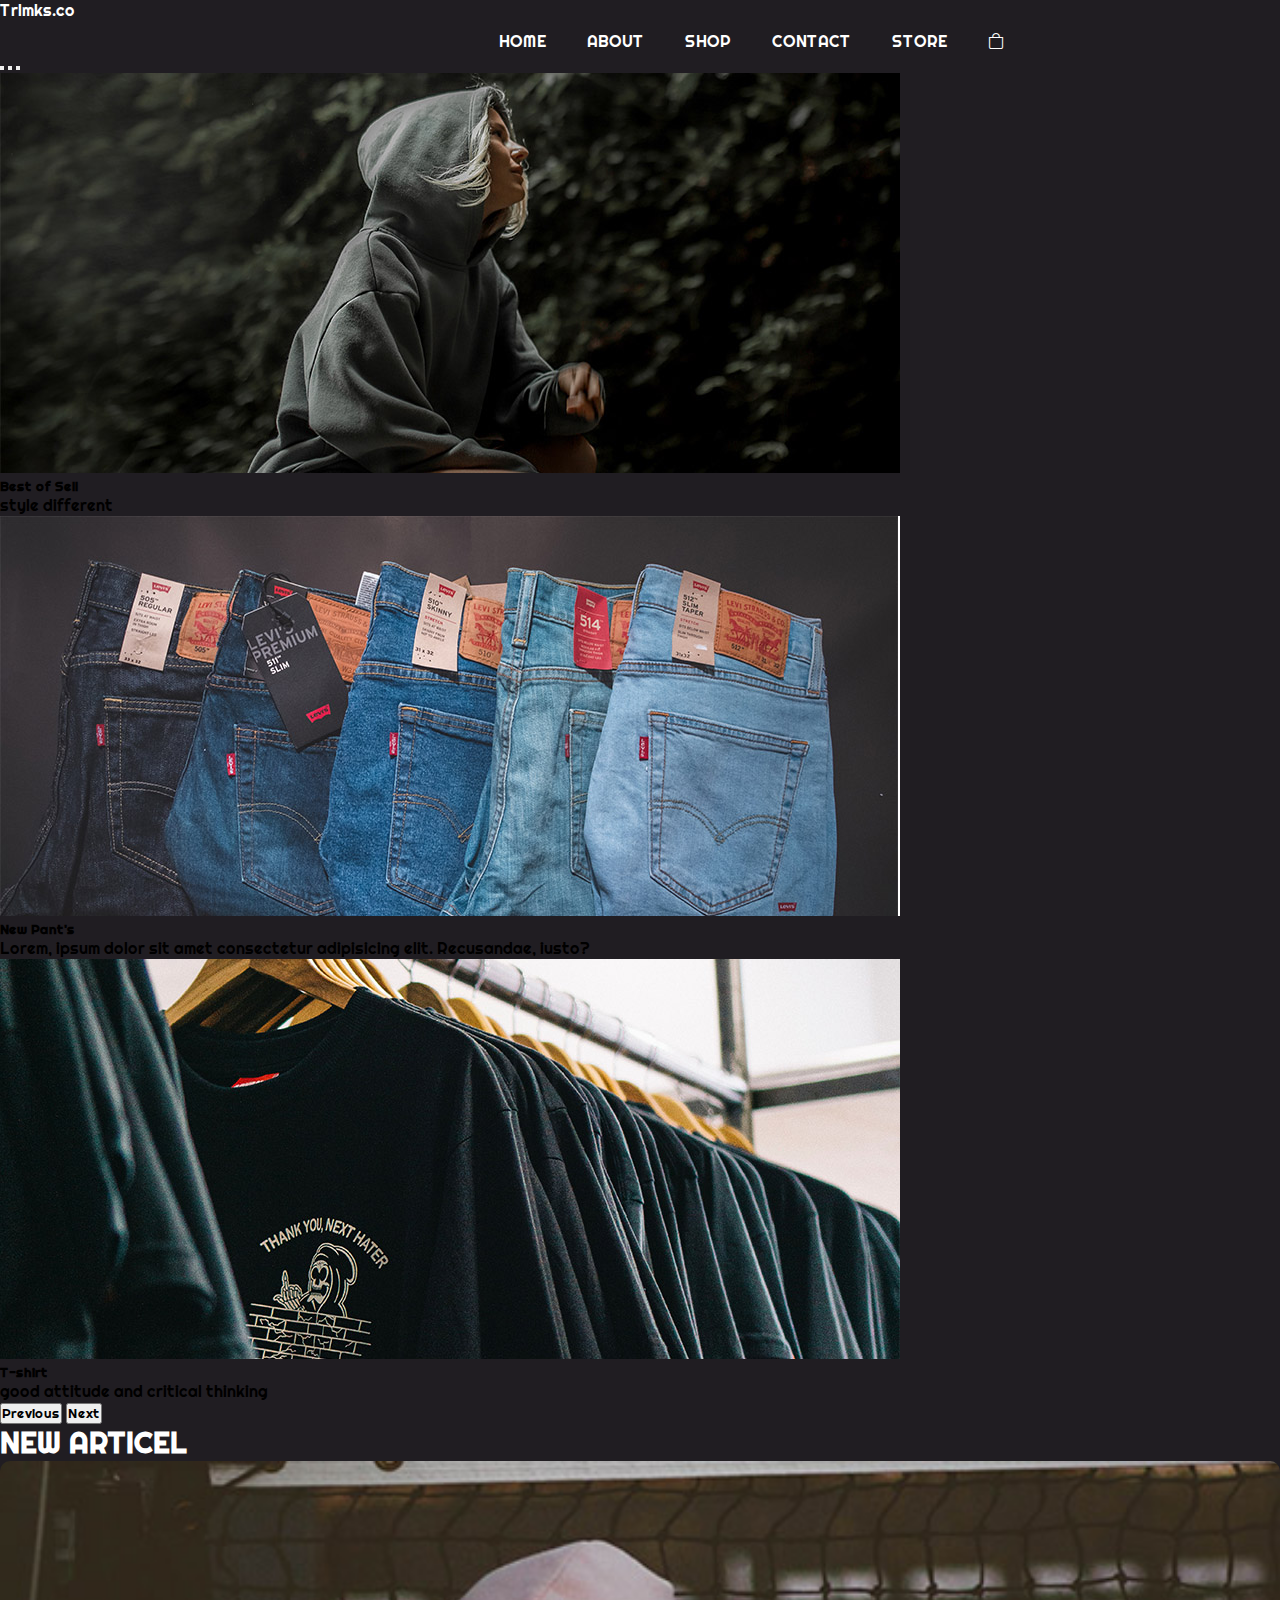
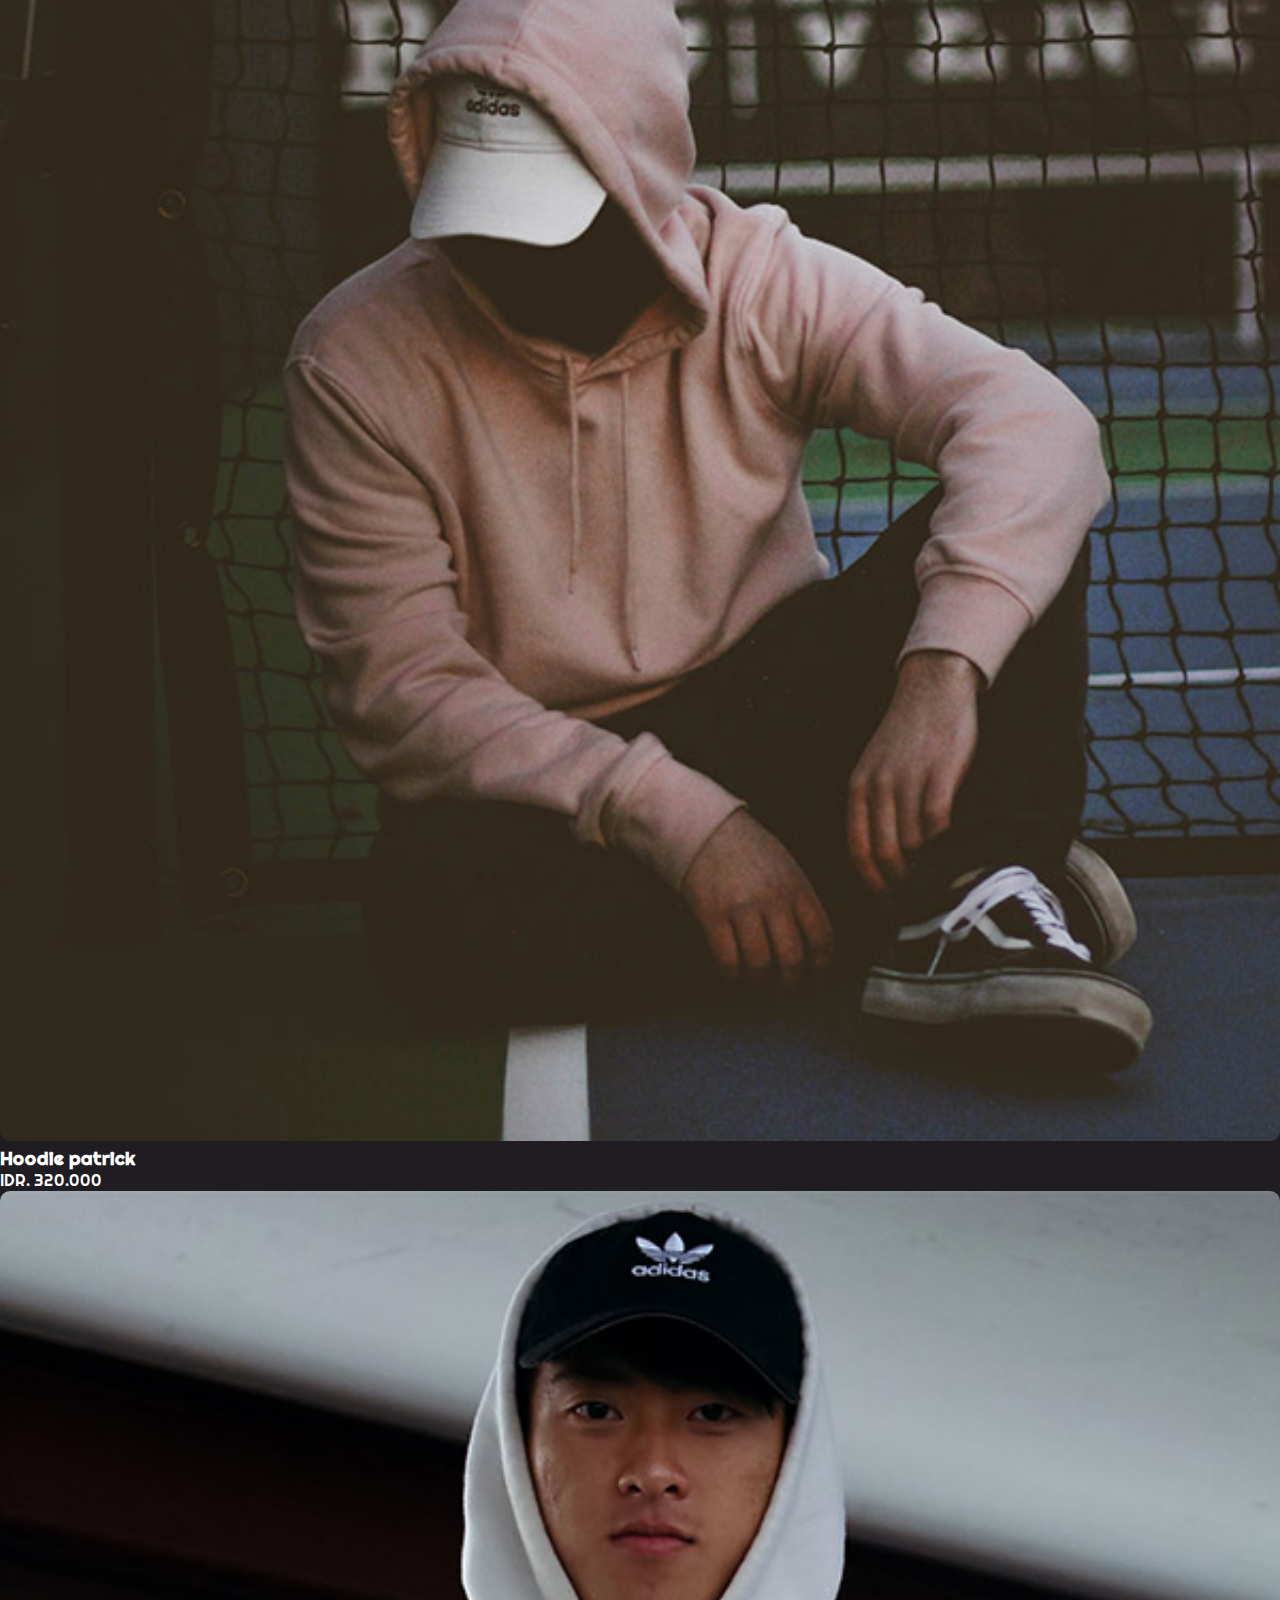
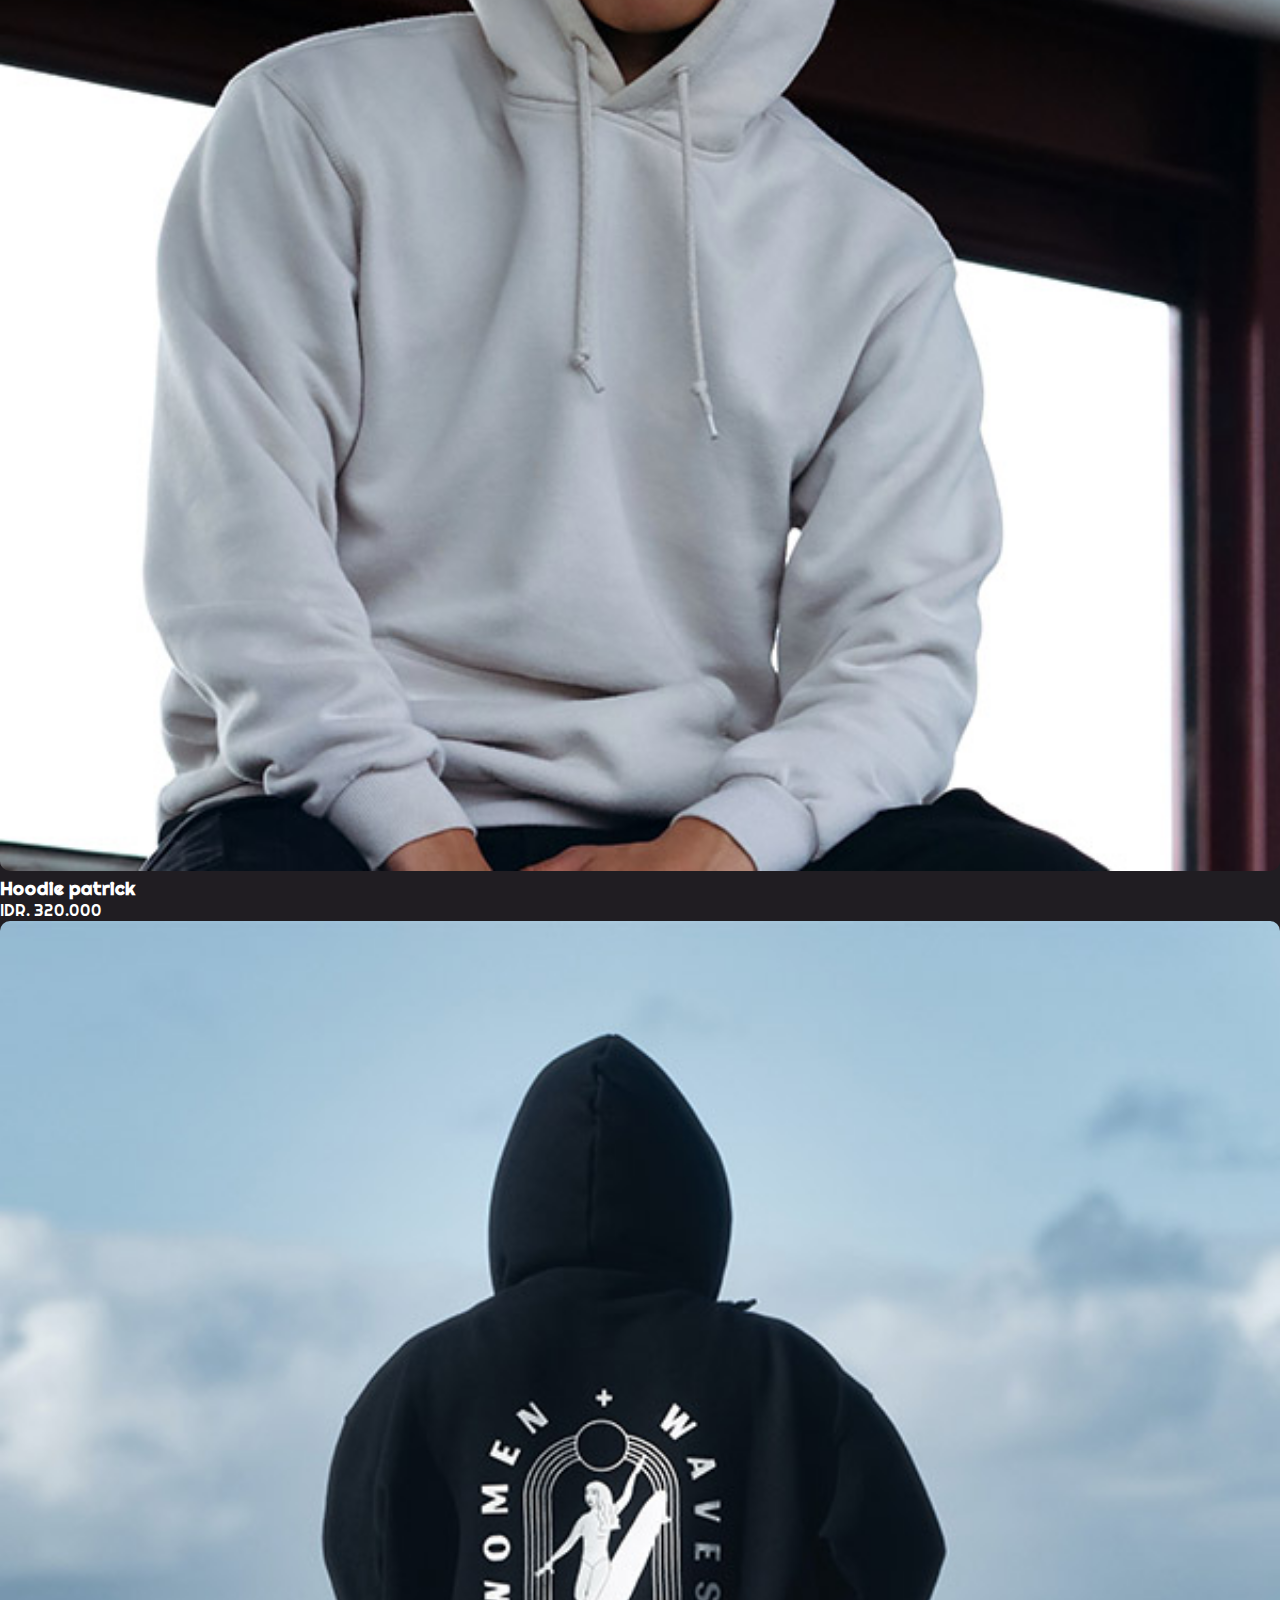
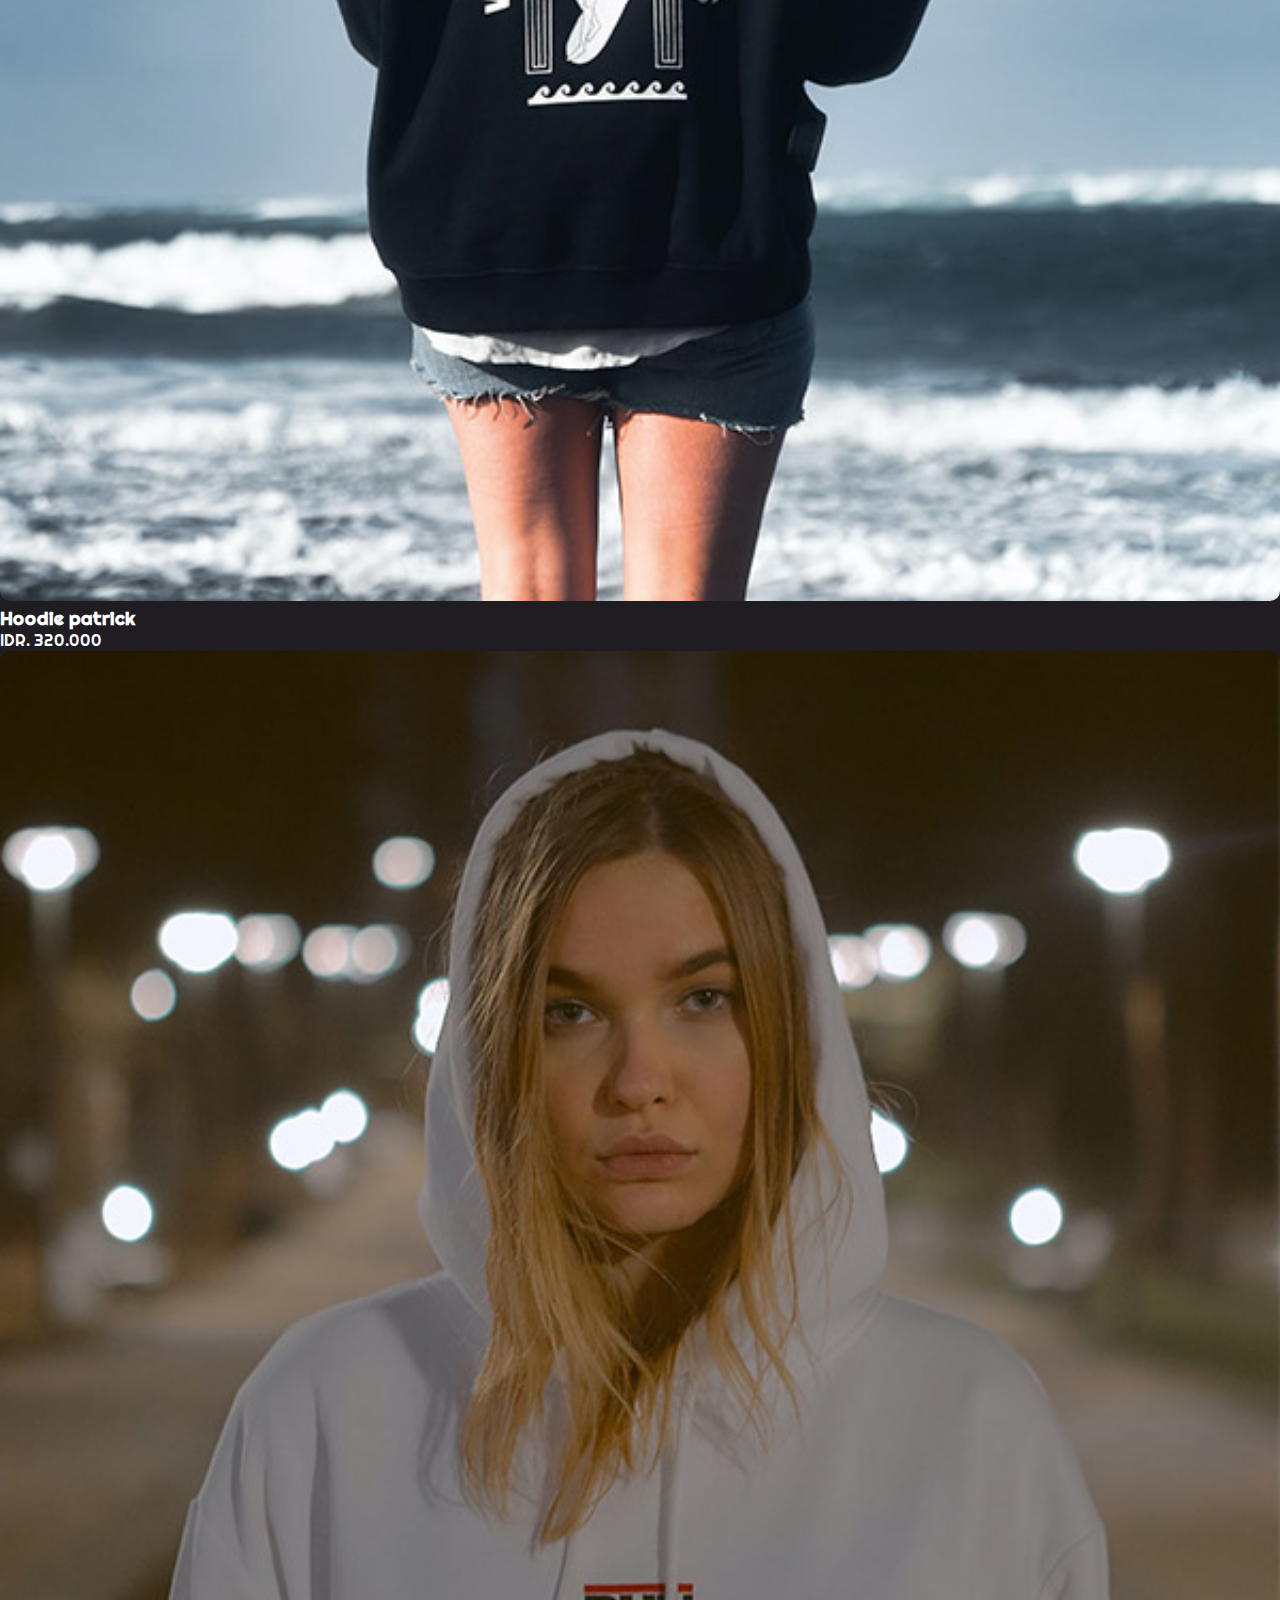
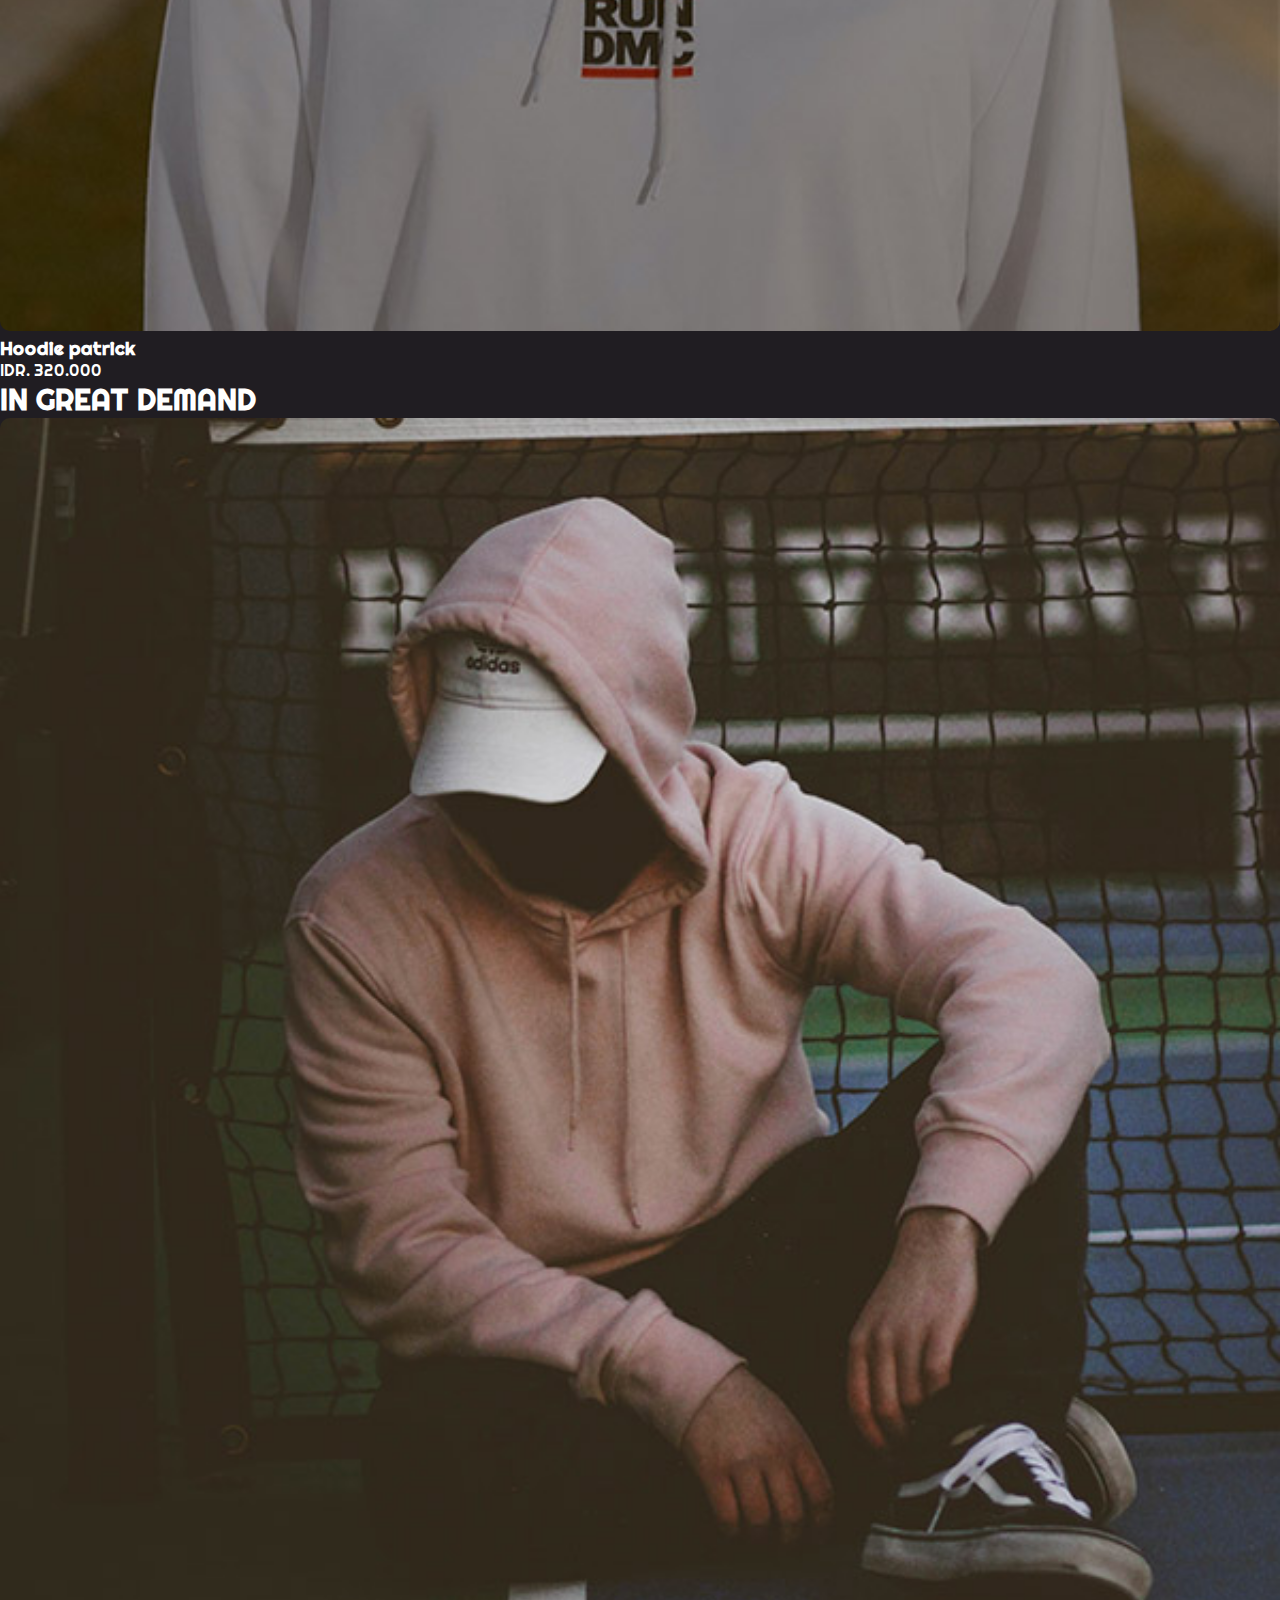
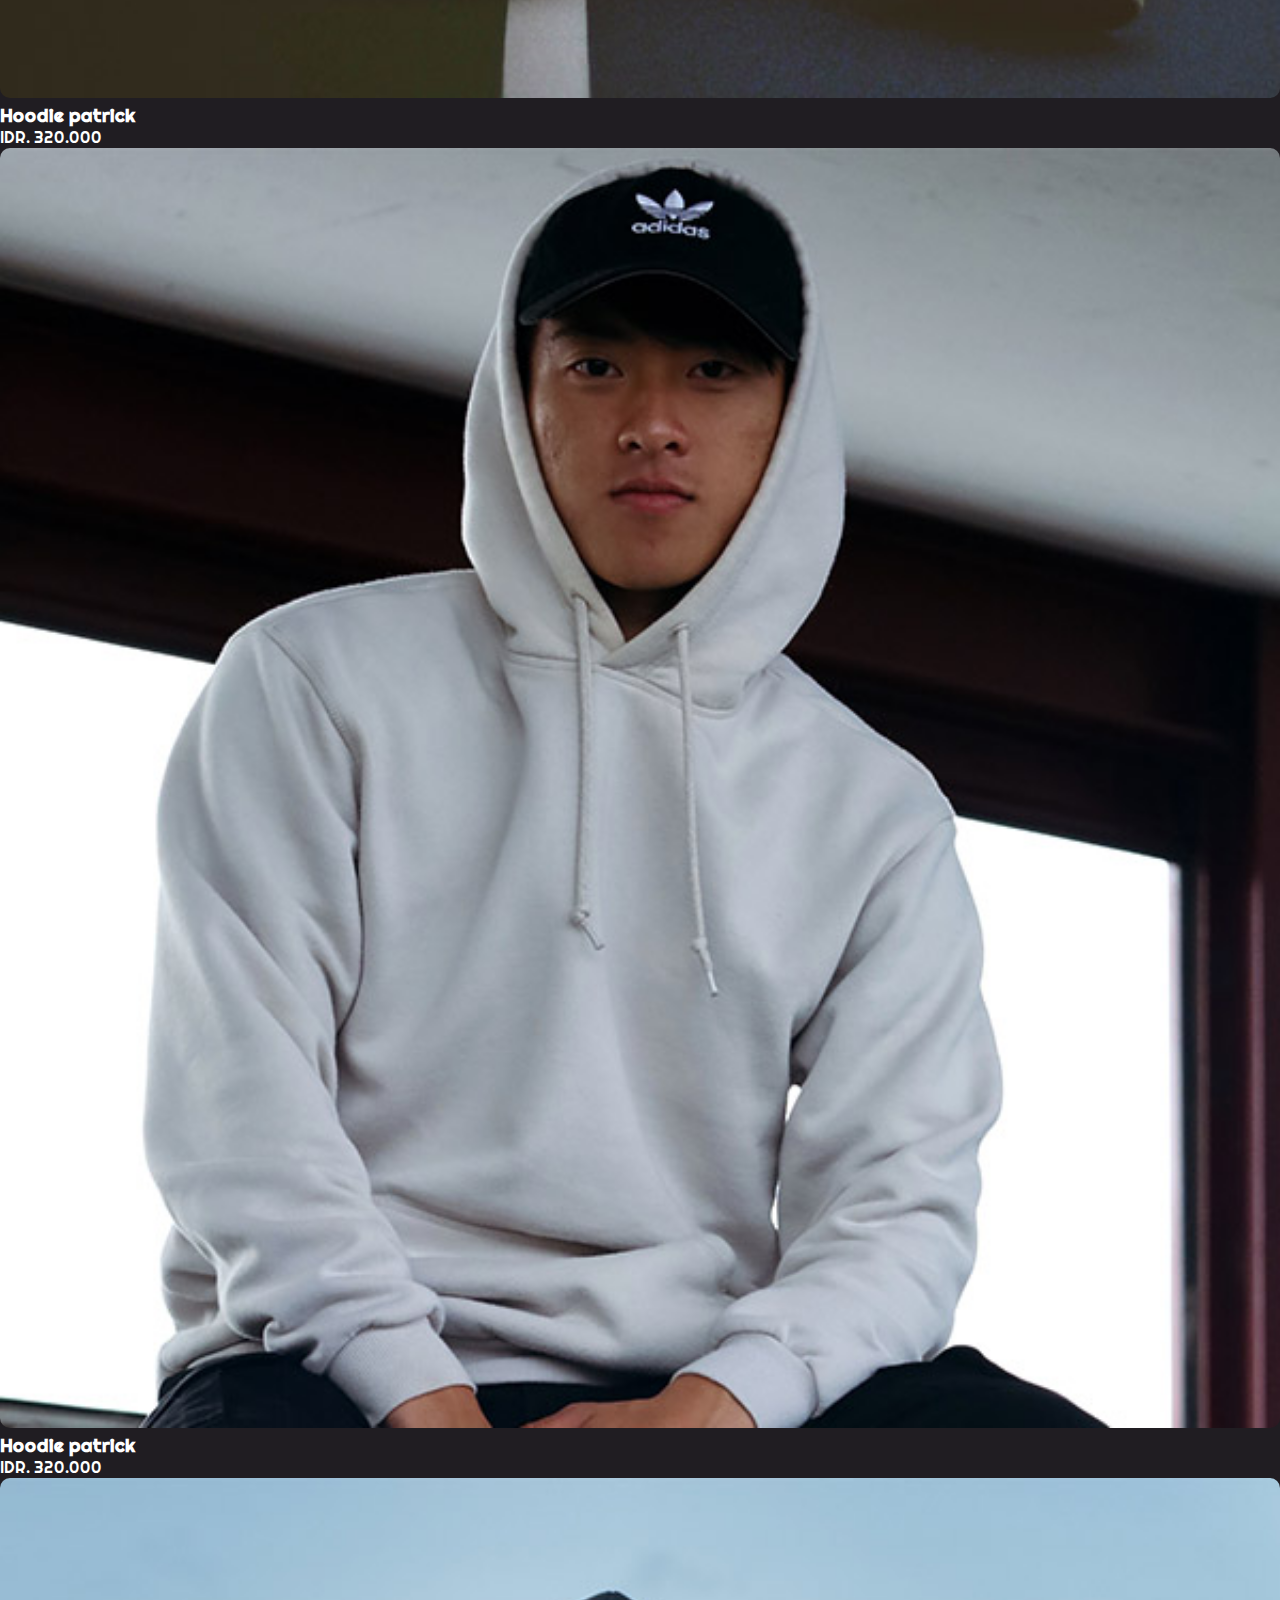
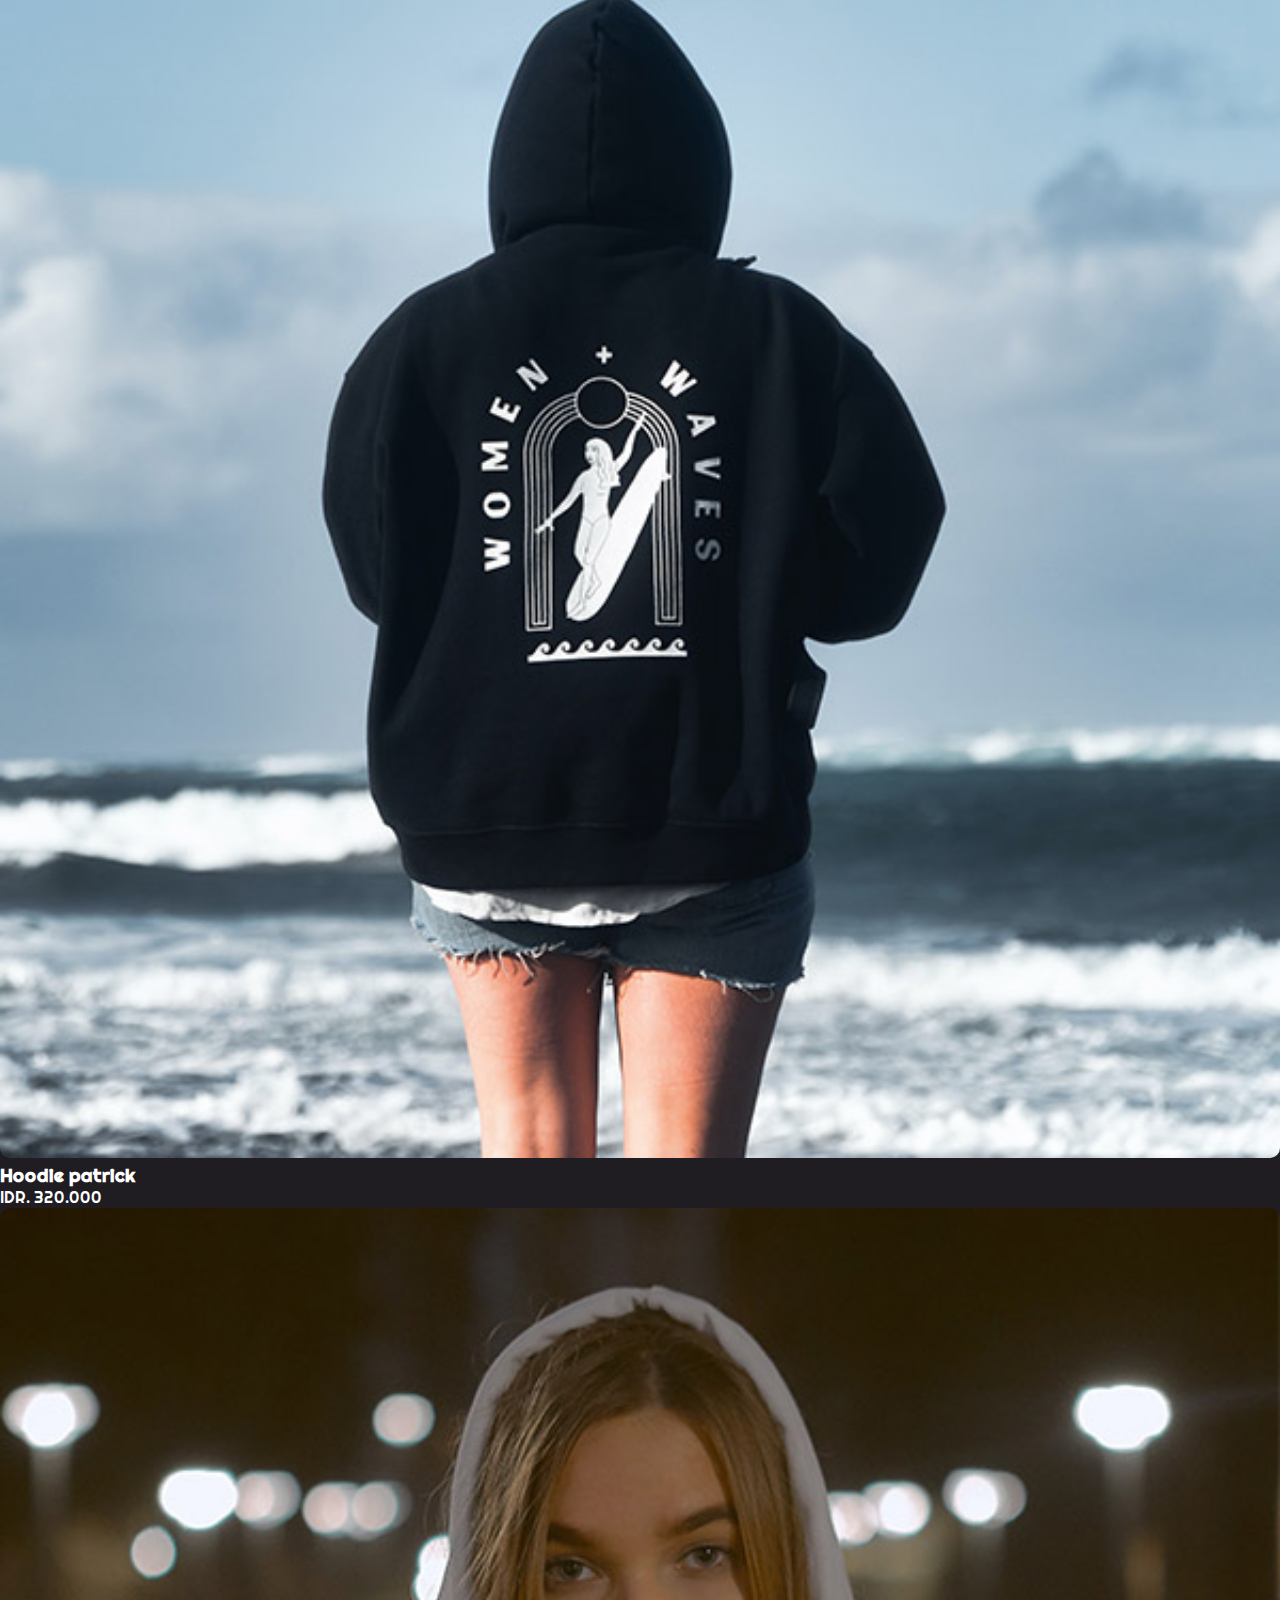
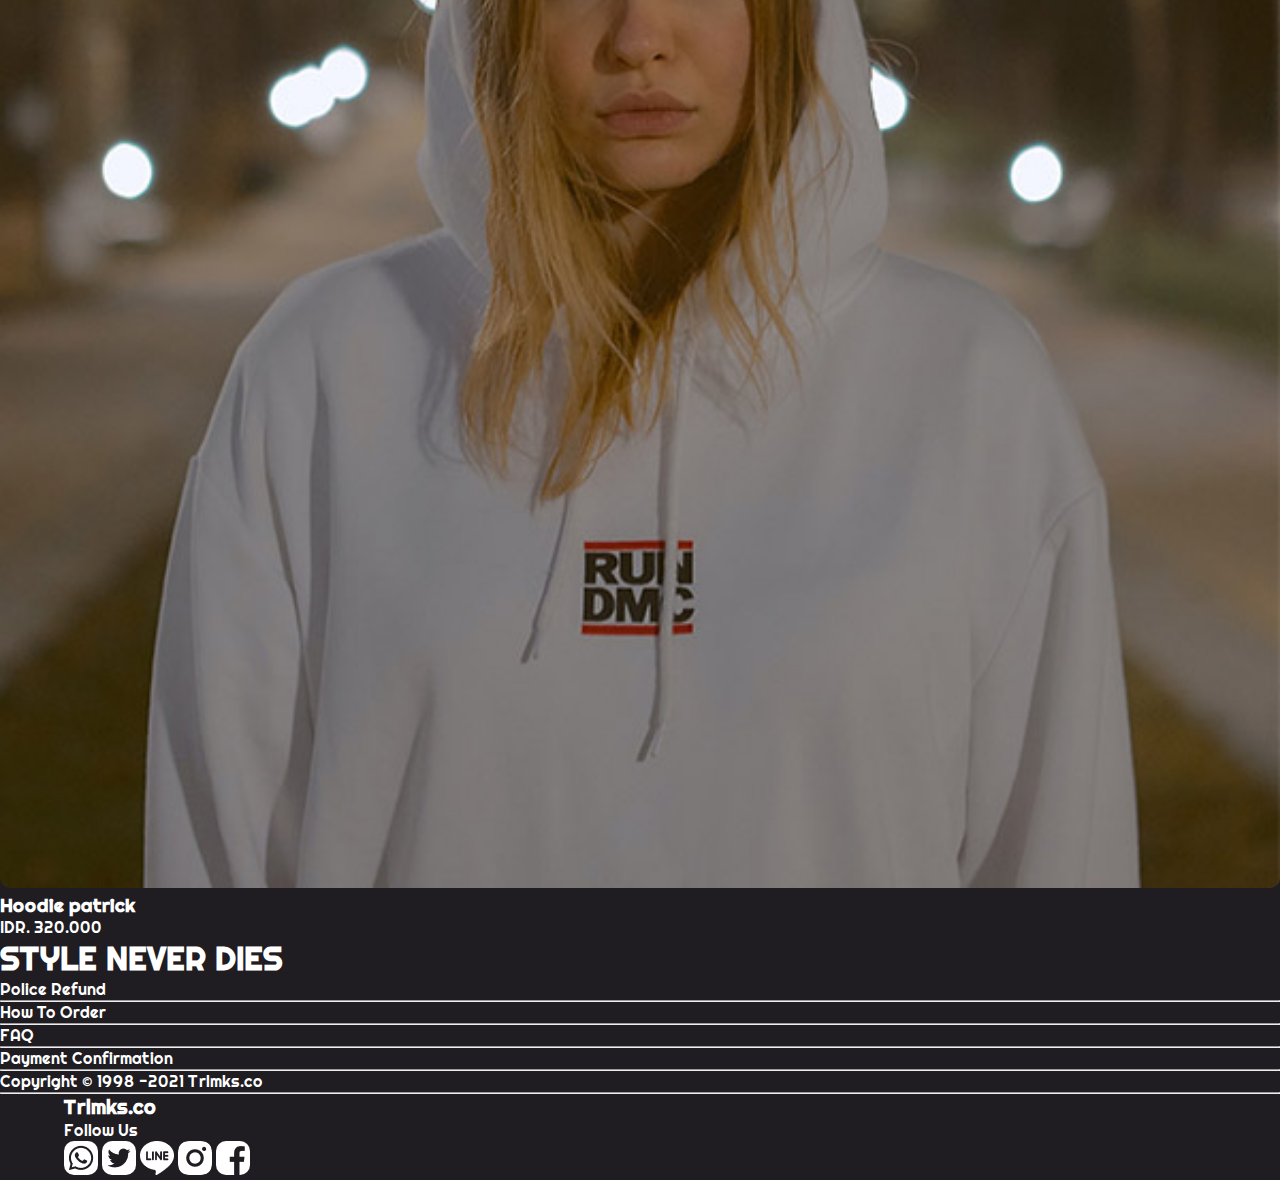
==== index.html @ 95c068aa "fixing bug" ====
<!doctype html>
<html lang="en">
  <head>
    <meta charset="utf-8">
    <meta name="viewport" content="width=device-width, initial-scale=1">
    <link href="https://cdn.jsdelivr.net/npm/bootstrap@5.1.0/dist/css/bootstrap.min.css" rel="stylesheet" integrity="sha384-KyZXEAg3QhqLMpG8r+8fhAXLRk2vvoC2f3B09zVXn8CA5QIVfZOJ3BCsw2P0p/We" crossorigin="anonymous">
    <!-- untuk font -->
    <link rel="preconnect" href="https://fonts.googleapis.com">
    <link rel="preconnect" href="https://fonts.gstatic.com" crossorigin>
    <link href="https://fonts.googleapis.com/css2?family=Righteous&display=swap" rel="stylesheet">
    <!-- ICON BOOTSTRAP -->
    <link rel="stylesheet" href="https://cdn.jsdelivr.net/npm/bootstrap-icons@1.5.0/font/bootstrap-icons.css">
    <link rel="stylesheet" href="style.css">
    <title>Trlmks.co</title>
  </head>
  <body>
    <nav class="navbar border-bottom border-2">
      <div class="container-fluid">
        <a class="navbar-brand" href="#">Trlmks.co</a>
        <ul>
          <li><a href="">HOME</a></li>
          <li><a href="">ABOUT</a></li>
          <li><a href="">SHOP</a></li>
          <li><a href="">CONTACT</a></li>
          <li><a href="">STORE</a></li>
          <li><a href=""><i class="bi bi-bag"></i></a></li>
        </ul>
      </div>
    </nav>
    <!-- section -->
    <div class="container-xxl">
    <div id="carouselExampleCaptions" class="carousel slide" data-bs-ride="carousel">
      <div class="carousel-indicators">
        <button type="button" data-bs-target="#carouselExampleCaptions" data-bs-slide-to="0" class="active" aria-current="true" aria-label="Slide 1"></button>
        <button type="button" data-bs-target="#carouselExampleCaptions" data-bs-slide-to="1" aria-label="Slide 2"></button>
        <button type="button" data-bs-target="#carouselExampleCaptions" data-bs-slide-to="2" aria-label="Slide 3"></button>
      </div>
      <div class="carousel-inner">
        <div class="carousel-item active">
          <img src="image/header/1.jpg" class="d-block w-100" alt="...">
          <div class="carousel-caption d-none d-md-block">
            <h5>Best of Sell</h5>
            <p>style different</p>
          </div>
        </div>
        <div class="carousel-item">
          <img src="image/header/2.jpg" class="d-block w-100" alt="...">
          <div class="carousel-caption d-none d-md-block">
            <h5>New Pant's</h5>
            <p>Lorem, ipsum dolor sit amet consectetur adipisicing elit. Recusandae, iusto?</p>
          </div>
        </div>
        <div class="carousel-item">
          <img src="image/header/3.jpg" class="d-block w-100" alt="...">
          <div class="carousel-caption d-none d-md-block">
            <h5>T-shirt</h5>
            <p>good attitude and critical thinking</p>
          </div>
        </div>
      </div>
      <button class="carousel-control-prev" type="button" data-bs-target="#carouselExampleCaptions" data-bs-slide="prev">
        <span class="carousel-control-prev-icon" aria-hidden="true"></span>
        <span class="visually-hidden">Previous</span>
      </button>
      <button class="carousel-control-next" type="button" data-bs-target="#carouselExampleCaptions" data-bs-slide="next">
        <span class="carousel-control-next-icon" aria-hidden="true"></span>
        <span class="visually-hidden">Next</span>
      </button>
    </div>
  </div>
  <!-- section -->
  <div class="container border-bottom border-light border-2">
      <h1 class="pt-4 pb-2" style="color: white;font-size: 29px;">NEW ARTICEL</h1>
      <div class="row">
        <div class="col-xl-3 col-md-6">
          <a href=""><img src="image/hoodie/1.jpg" alt="" style="width: 100%;">
          <h3>Hoodie patrick</h3>
          <p>IDR. 320.000</p></a>
        </div>
        <div class="col-xl-3 col-md-6">
          <a href=""><img src="image/hoodie/2.jpg" alt="" style="width: 100%;">
          <h3>Hoodie patrick</h3>
          <p>IDR. 320.000</p></a>
        </div>
        <div class="col-xl-3 col-md-6">
          <a href=""><img src="image/hoodie/3.jpg" alt="" style="width: 100%;">
          <h3>Hoodie patrick</h3>
          <p>IDR. 320.000</p></a>
        </div>
        <div class="col-xl-3 col-md-6">
          <a href=""><img src="image/hoodie/5.jpg" alt="" style="width: 100%;">
          <h3>Hoodie patrick</h3>
          <p>IDR. 320.000</p></a>
        </div>
      </div>
    </div>
    <!-- section -->
    <div class="container border-bottom border-light border-2">
      <h1 class="pt-4 pb-2" style="color: white;font-size: 29px;">IN GREAT DEMAND</h1>
      <div class="row">
        <div class="col-xl-3 col-md-6 ">
          <a href=""><img src="image/hoodie/1.jpg" alt="" style="width: 100%;">
          <h3>Hoodie patrick</h3>
          <p>IDR. 320.000</p></a>
        </div>
        <div class="col-xl-3 col-md-6">
          <a href=""><img src="image/hoodie/2.jpg" alt="" style="width: 100%;">
          <h3>Hoodie patrick</h3>
          <p>IDR. 320.000</p></a>
        </div>
        <div class="col-xl-3 col-md-6">
          <a href=""><img src="image/hoodie/3.jpg" alt="" style="width: 100%;">
          <h3>Hoodie patrick</h3>
          <p>IDR. 320.000</p></a>
        </div>
        <div class="col-xl-3 col-md-6">
         <a href=""><img src="image/hoodie/5.jpg" alt="" style="width: 100%;">
          <h3>Hoodie patrick</h3>
          <p>IDR. 320.000</p></a>
        </div>
      </div>
    </div>
    <footer class="container mt-4">
      <h1 class="text-center">STYLE NEVER DIES</h1>
      <div class="row mt-4">
        <div class=" list-footer col-6">
          <a href="">Police Refund</a>
          <hr>
          <a href="">How To Order</a>
          <hr>
          <a href="">FAQ</a>
          <hr>
          <a href="">Payment Confirmation</a>
          <hr>
          <a href="">Copyright © 1998 -2021 Trlmks.co</a>
          <hr> 
        </div>
        <div class="col-6" style="padding-left: 5%;">
          <h3 style="font-size: 20px;">Trlmks.co</h3>
          <p>Follow Us</p>
          <div class="sosmed">
            <a href=""><img src="image/icon/Vector-1.png" alt=""></a>
            <a href=""><img src="image/icon/Vector-2.png" alt=""></a>
            <a href=""><img src="image/icon/Vector-3.png" alt=""></a>
            <a href=""><img src="image/icon/Vector-4.png" alt=""></a>
            <a href=""><img src="image/icon/Vector.png" alt=""></a>
          </div>
        </div>
      </div>
    </footer>




    <script src="https://cdn.jsdelivr.net/npm/bootstrap@5.1.0/dist/js/bootstrap.bundle.min.js" integrity="sha384-U1DAWAznBHeqEIlVSCgzq+c9gqGAJn5c/t99JyeKa9xxaYpSvHU5awsuZVVFIhvj" crossorigin="anonymous"></script>
  </body>
</html>
---- style.css ----
*{
    padding: 0;
    margin: 0;
    font-family: 'Righteous', cursive;
}
body{
    background-color: #201D22;
}
nav ul{
    display: flex;
    align-items:flex-end;
    padding-top: 10px;
    width: 80%;
    justify-content: flex-end;
}
nav ul li{
    list-style: none;
    padding: 0 2%;
}
nav a{
    text-decoration: none;
    color: white;
}
.d-block{
    object-fit: cover;
}
.container,a{
    color: white;
    text-decoration: none;
}
.container img:hover{
    opacity: 50%;
    transition:all .5s;
    
}
.container img{
    border-radius: 10px;
    object-fit: cover;
}
footer .list-footer{
    display: flex;
    flex-direction: column;
}
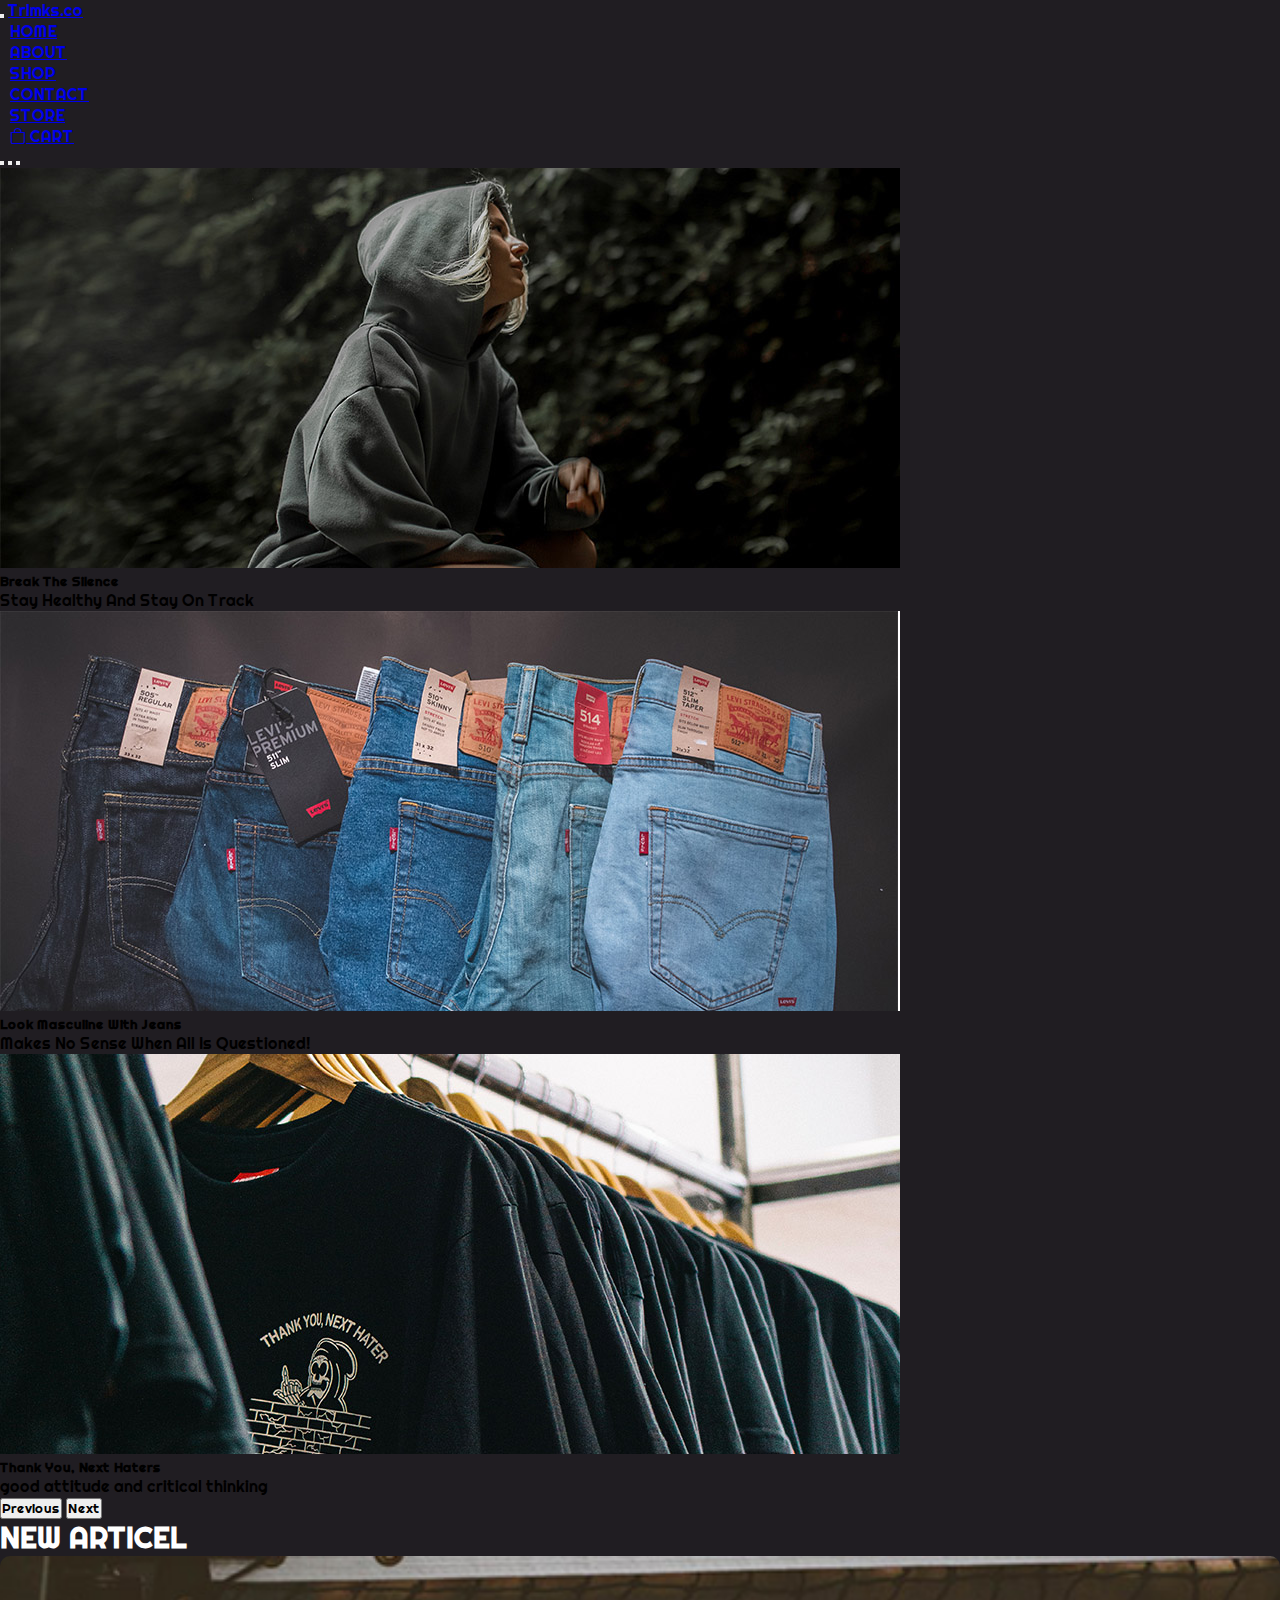
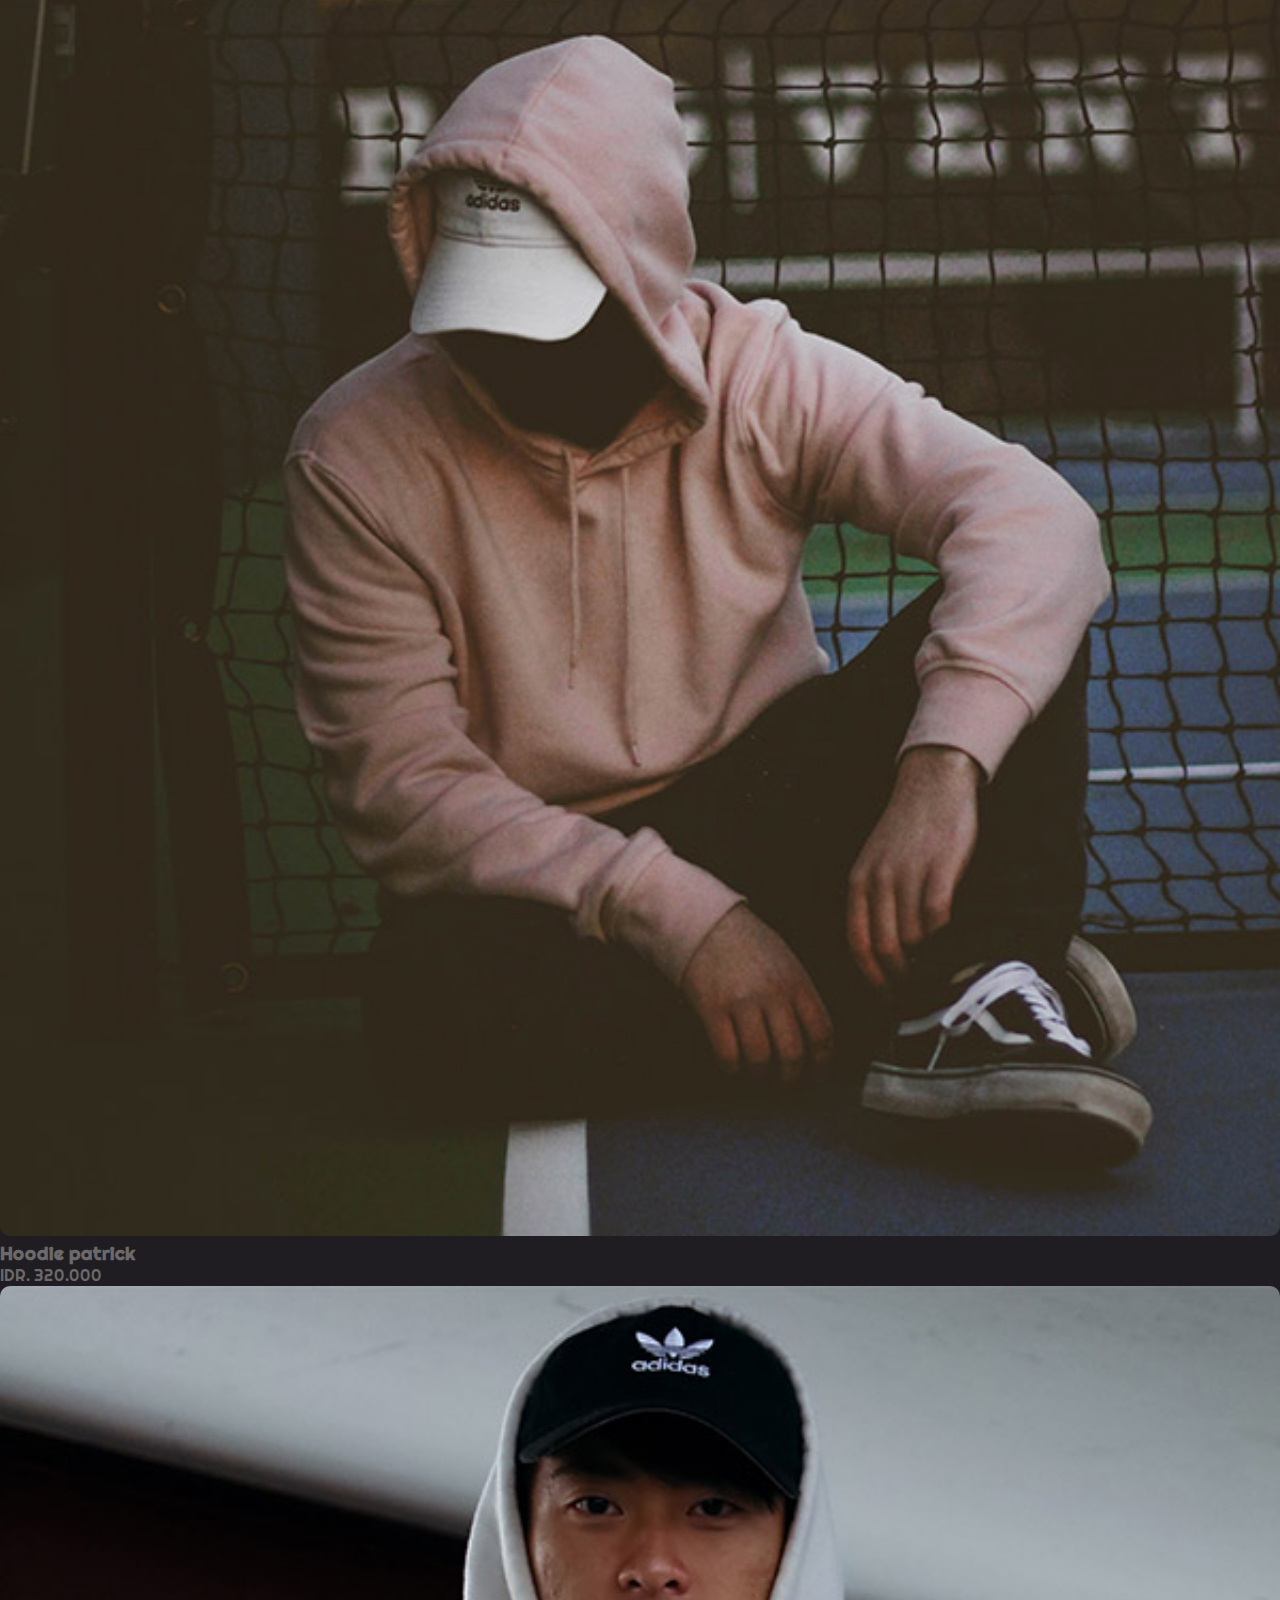
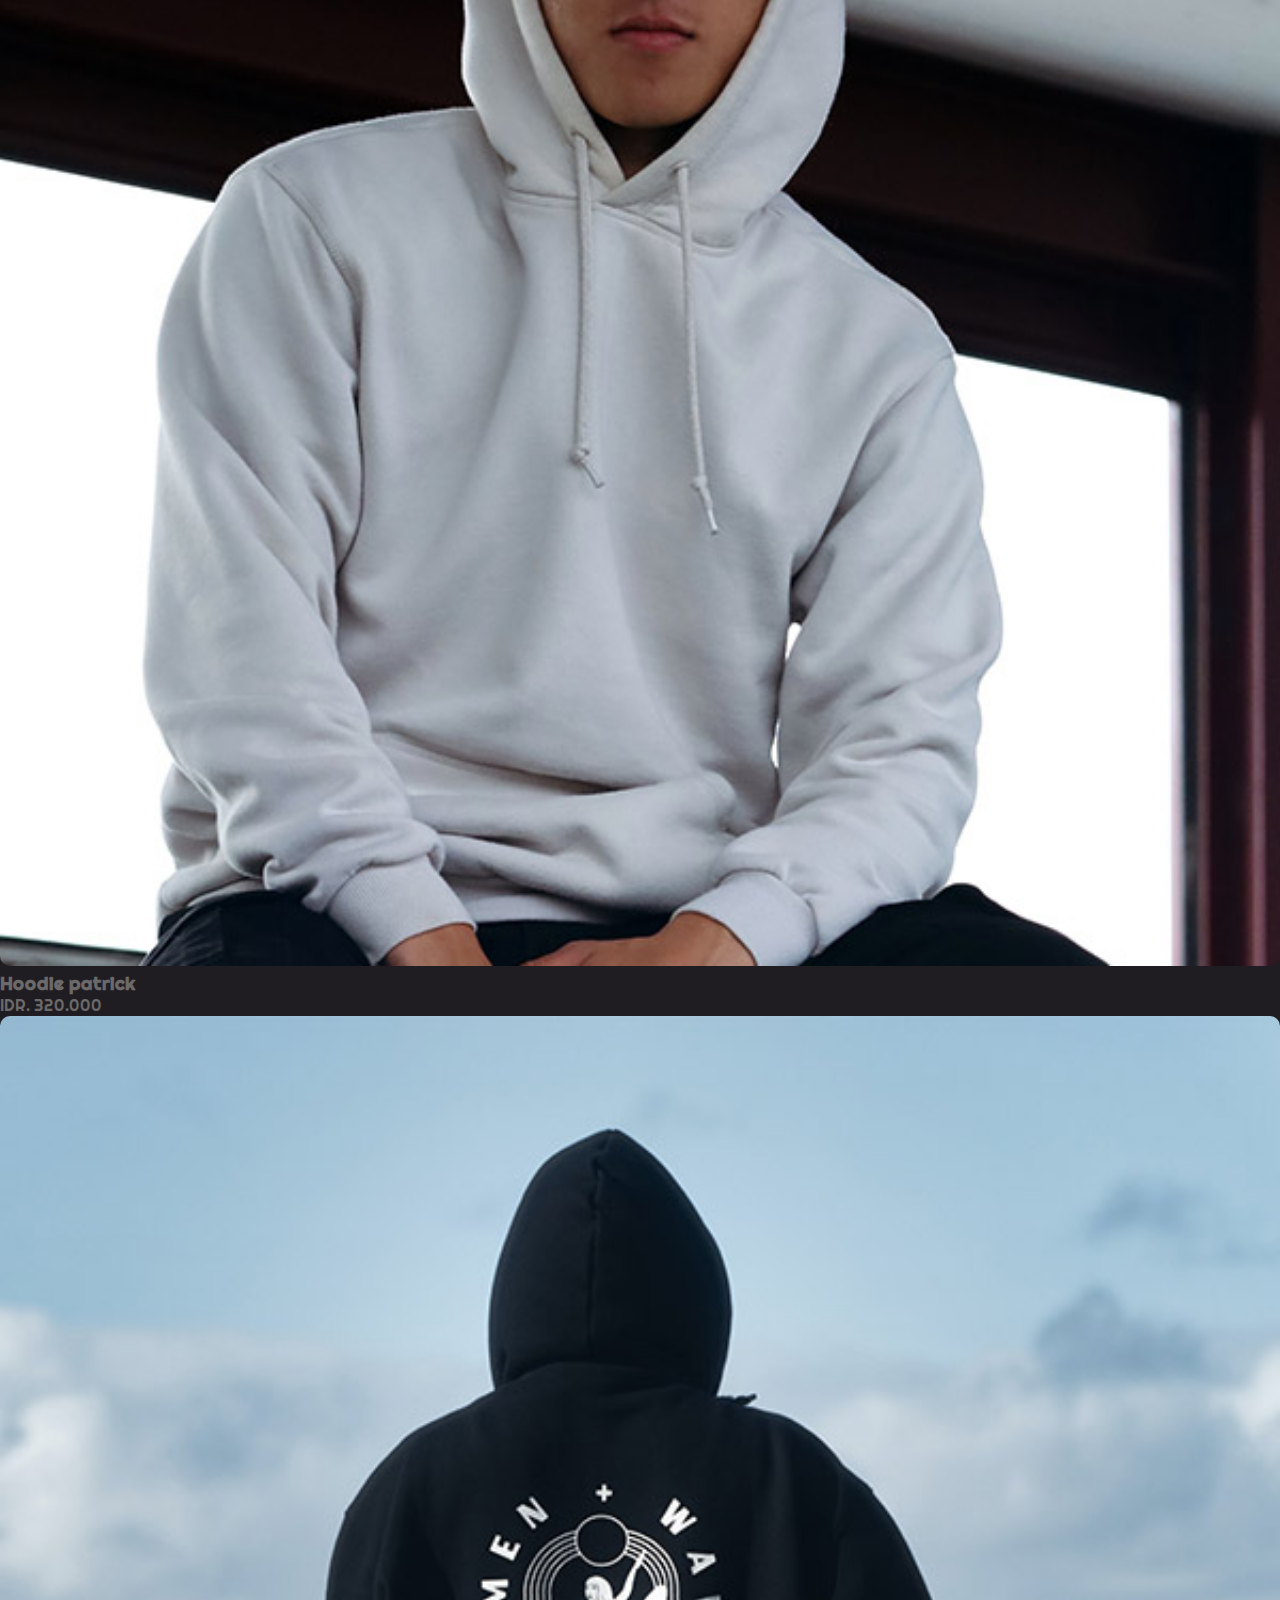
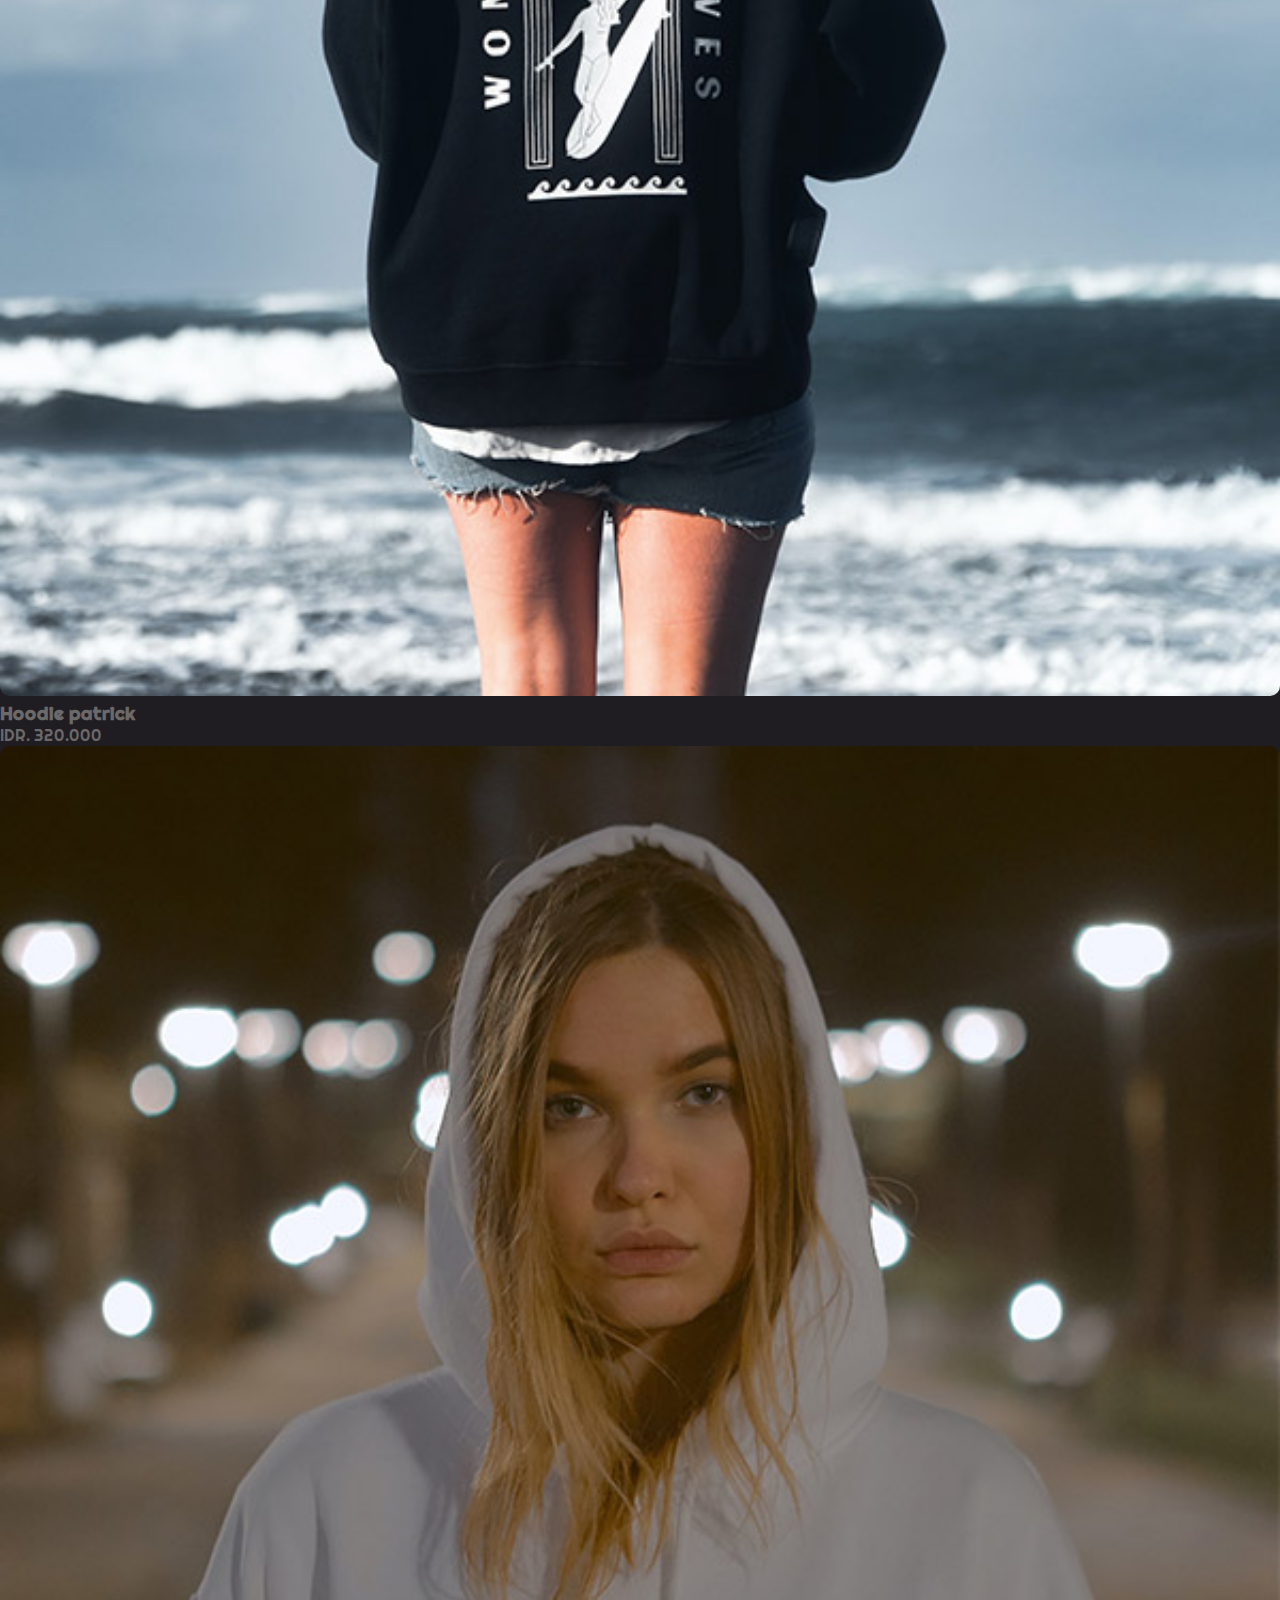
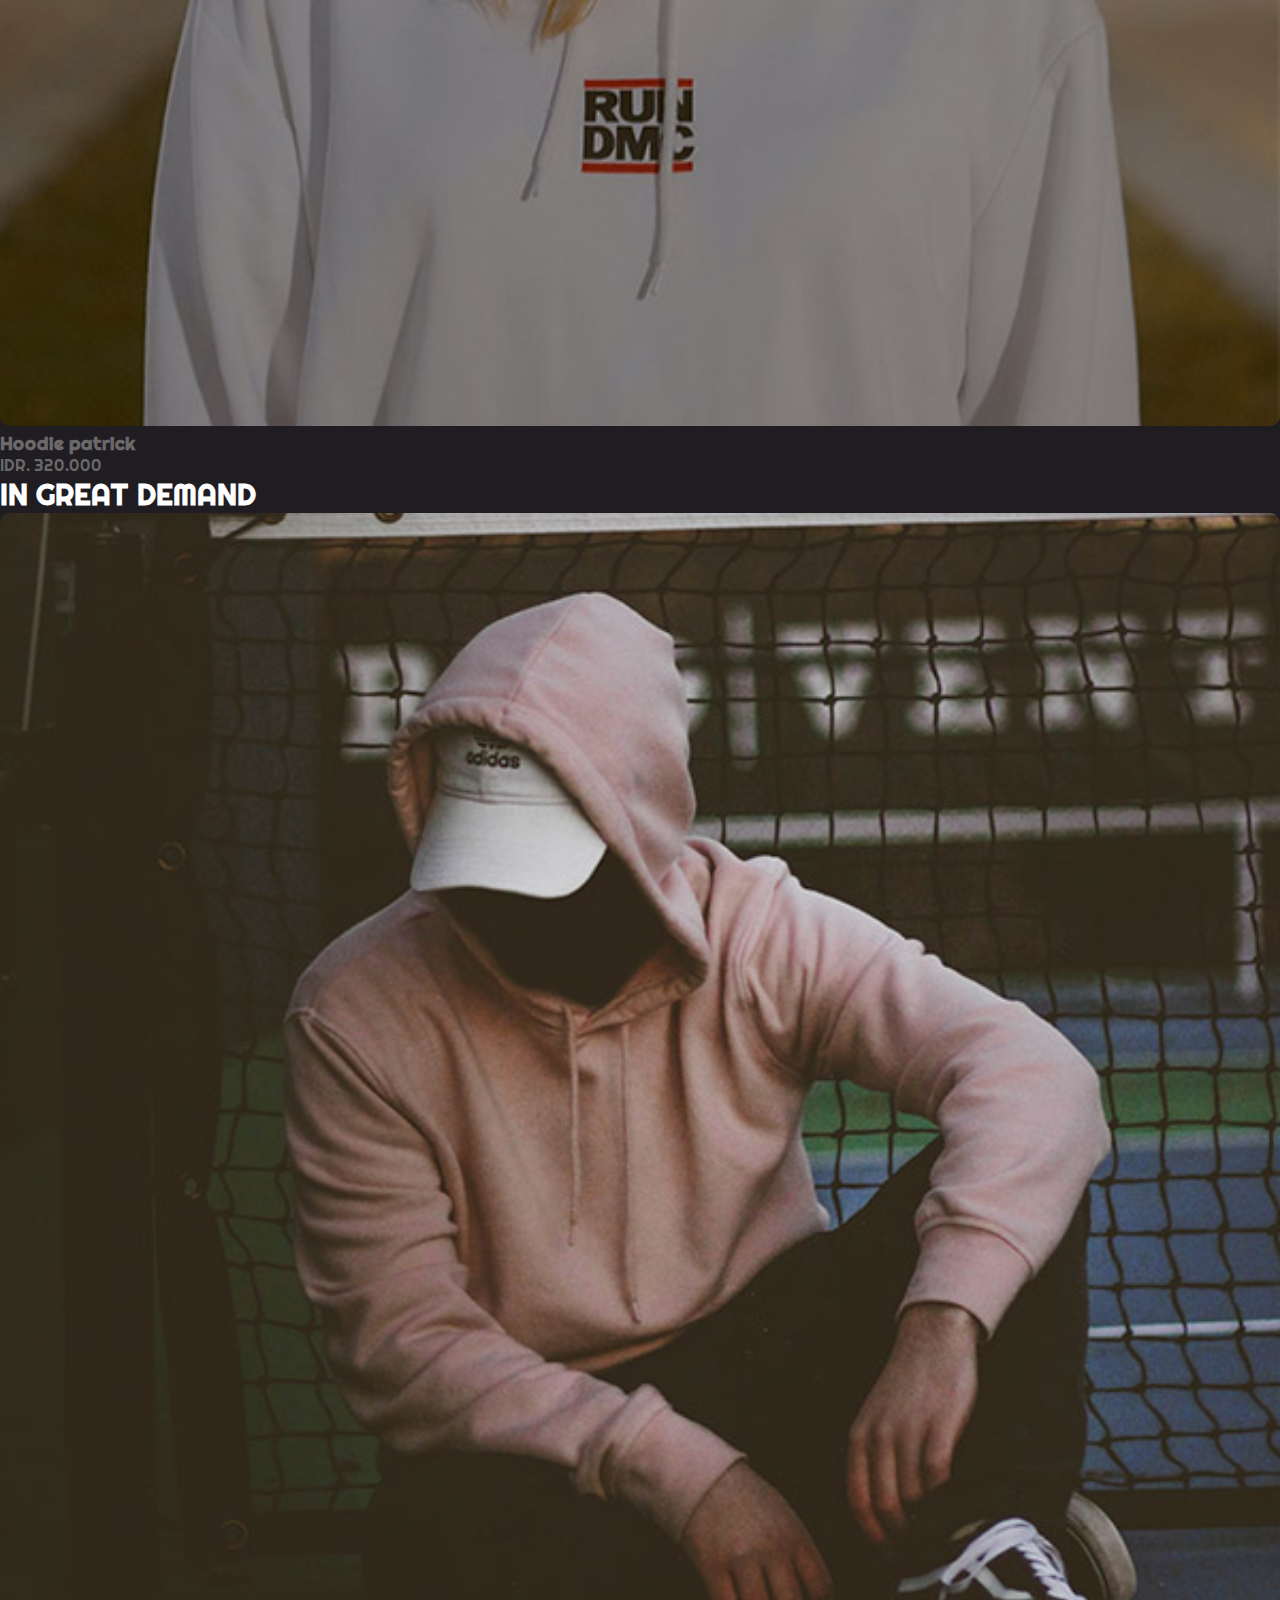
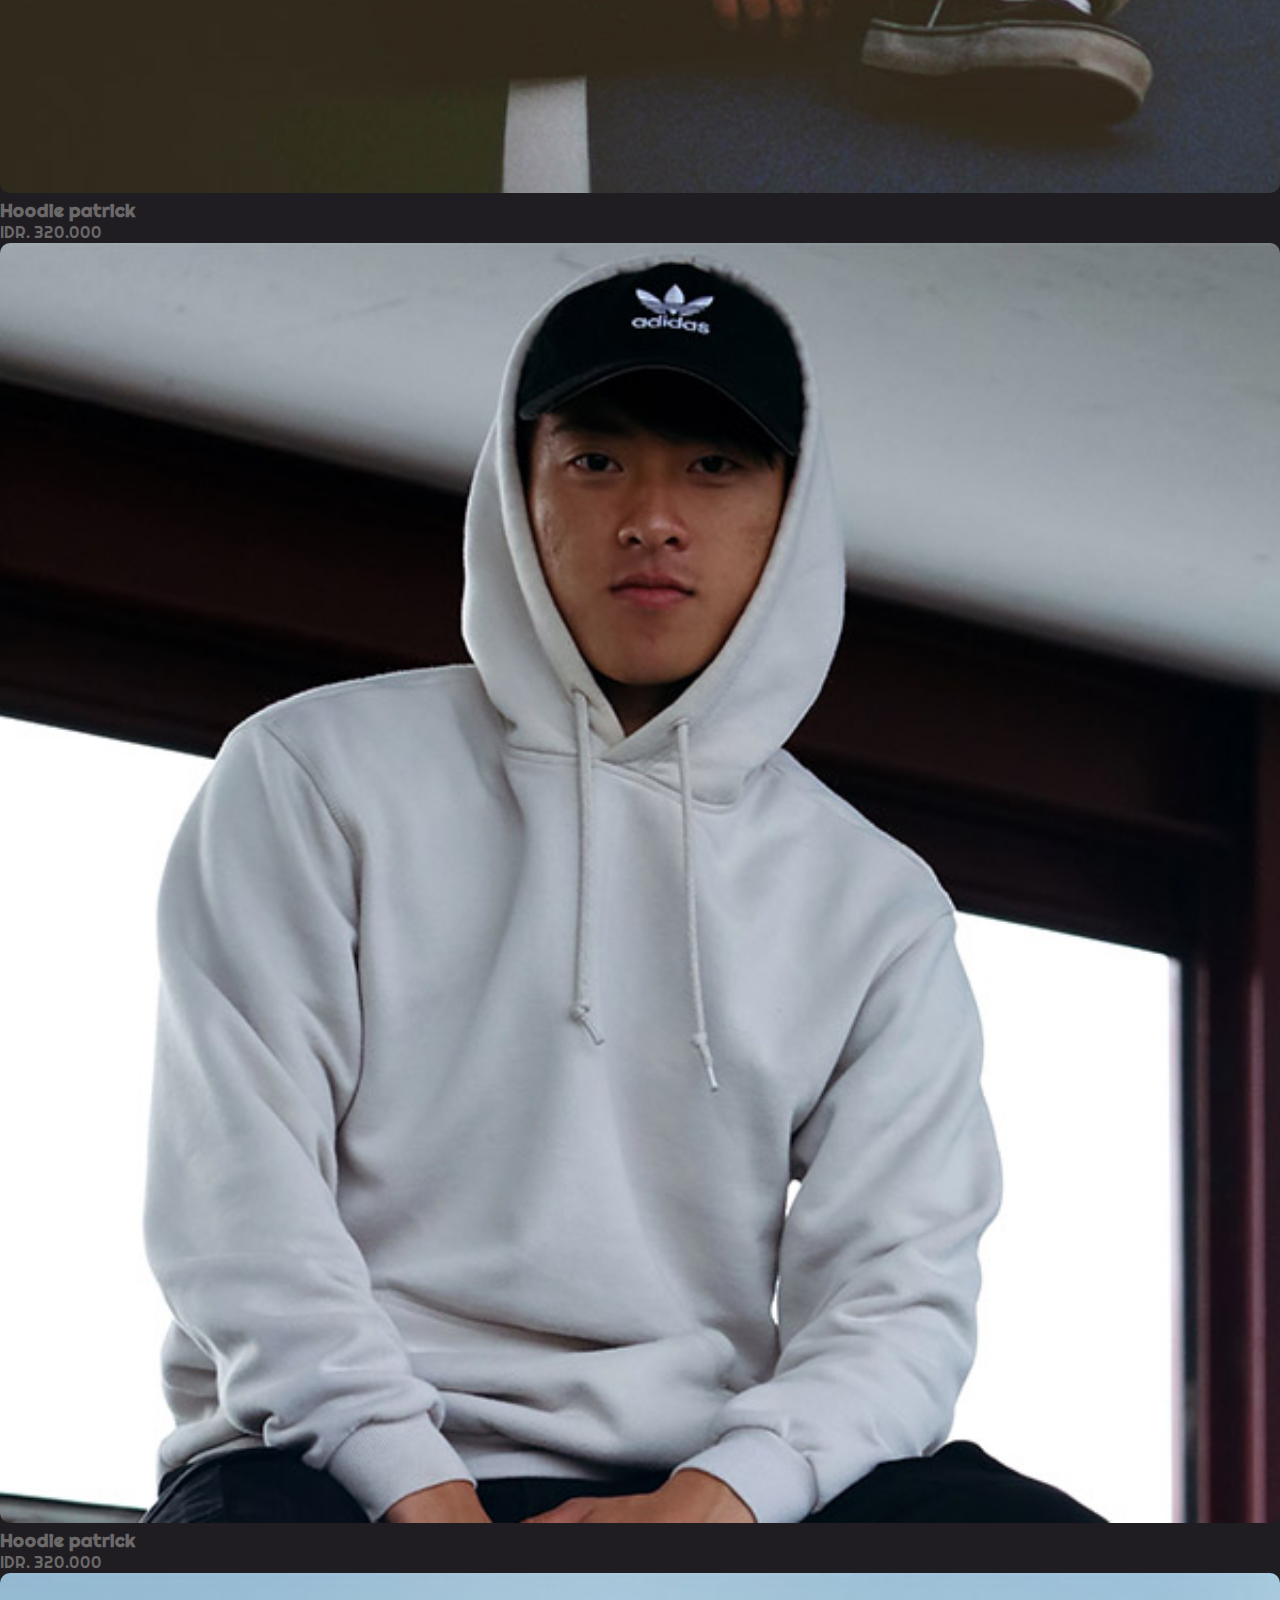
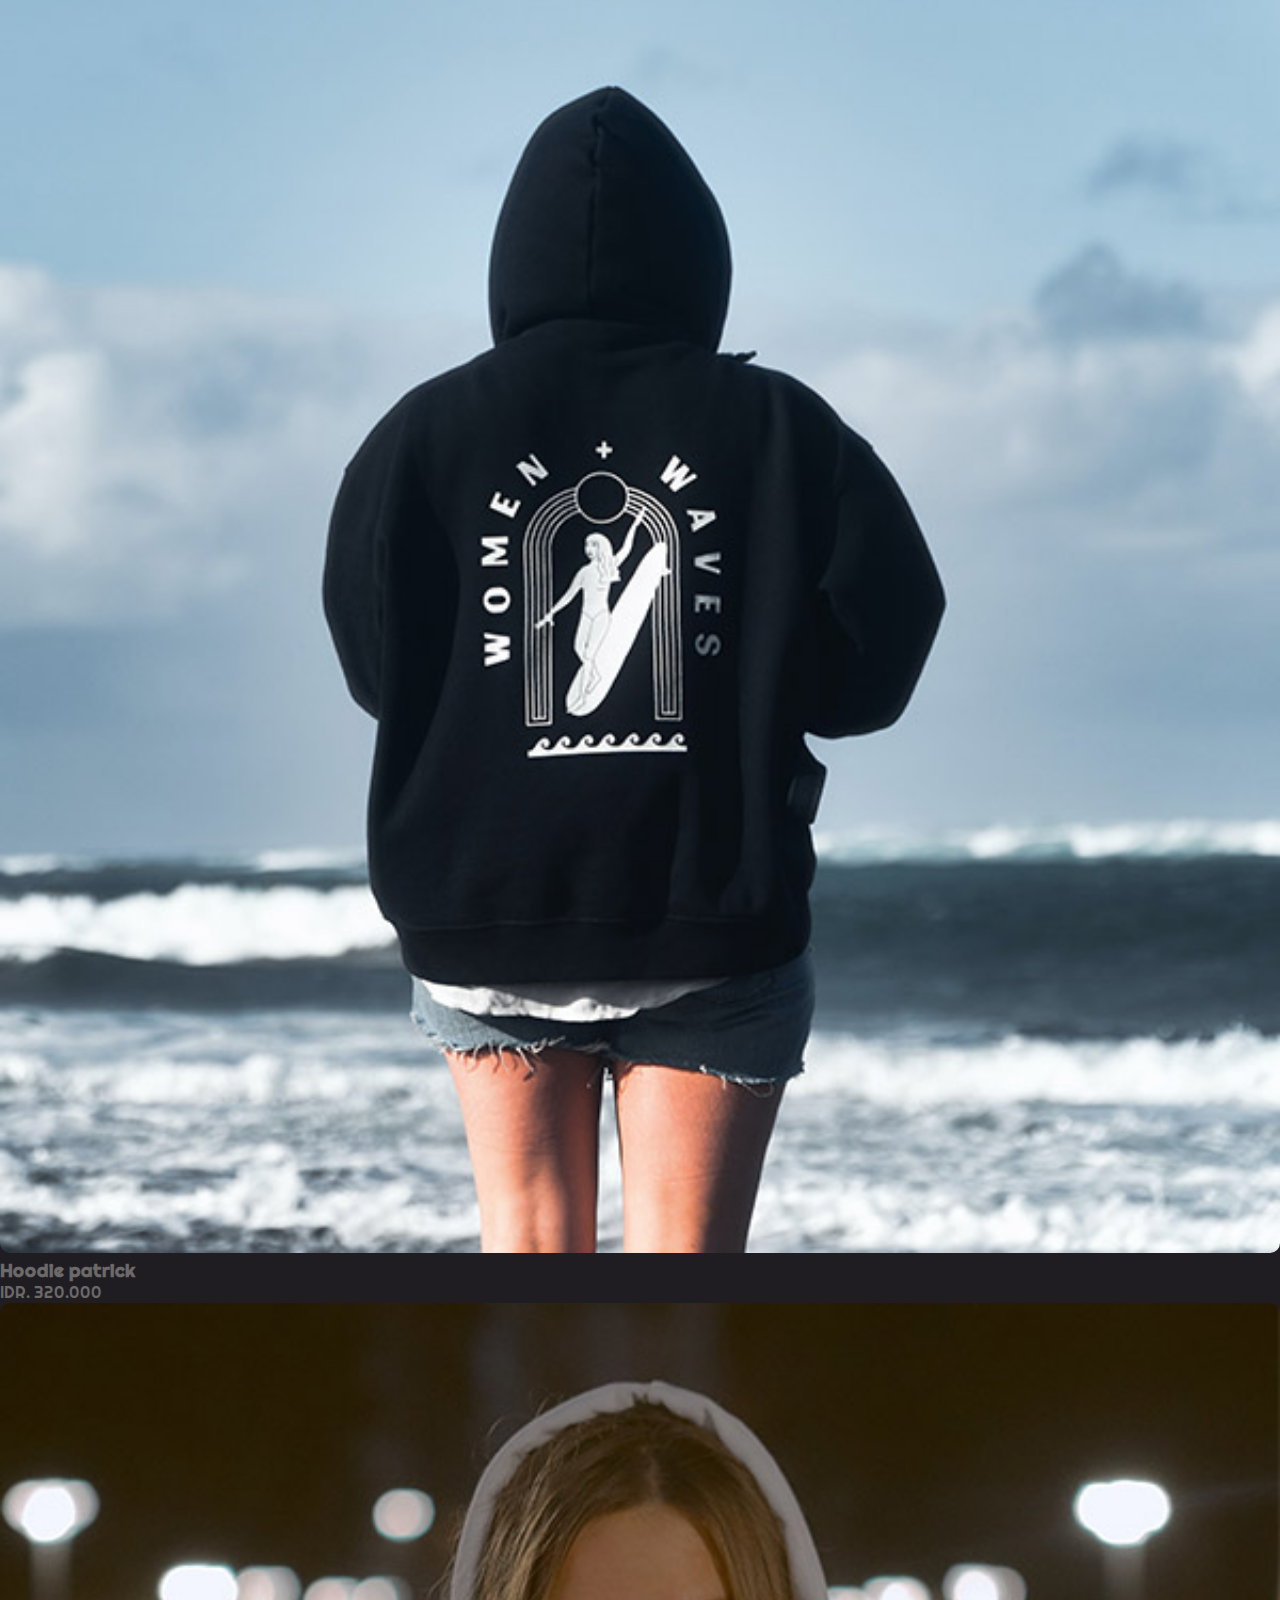
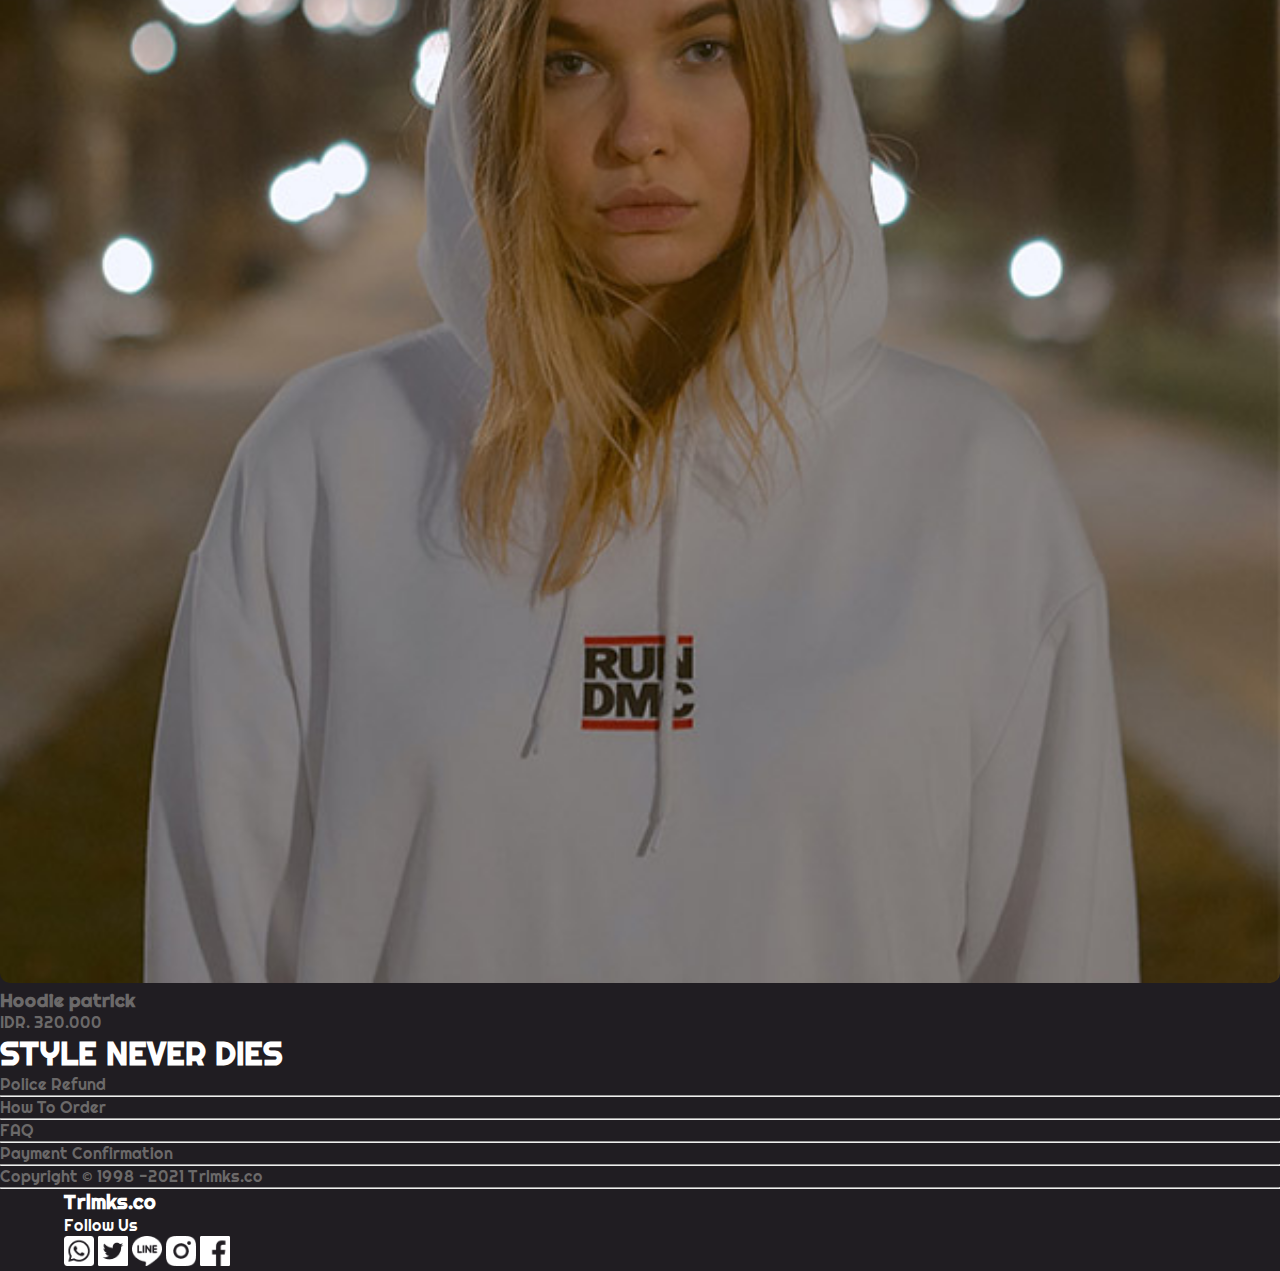
==== commit c14620a1: "fixing bug lagi bosku" ====
--- a/index.html
+++ b/index.html
@@ -14,17 +14,34 @@
     <title>Trlmks.co</title>
   </head>
   <body>
-    <nav class="navbar border-bottom border-2">
+    <nav class="navbar navbar-expand-lg navbar-dark bg-dark fixed-top">
       <div class="container-fluid">
+        <button class="navbar-toggler" type="button" data-bs-toggle="collapse" data-bs-target="#navbarTogglerDemo01" aria-controls="navbarTogglerDemo01" aria-expanded="false" aria-label="Toggle navigation">
+          <span class="navbar-toggler-icon"></span>
+        </button>
         <a class="navbar-brand" href="#">Trlmks.co</a>
-        <ul>
-          <li><a href="">HOME</a></li>
-          <li><a href="">ABOUT</a></li>
-          <li><a href="">SHOP</a></li>
-          <li><a href="">CONTACT</a></li>
-          <li><a href="">STORE</a></li>
-          <li><a href=""><i class="bi bi-bag"></i></a></li>
-        </ul>
+        <div class="collapse navbar-collapse" id="navbarTogglerDemo01">
+          <ul class="navbar-nav ms-auto mb-2 mb-lg-0">
+            <li class="nav-item">
+              <a class="nav-link active" aria-current="page" href="#">HOME</a>
+            </li>
+            <li class="nav-item">
+              <a class="nav-link" href="#">ABOUT</a>
+            </li>
+            <li class="nav-item">
+              <a class="nav-link" href="#">SHOP</a>
+            </li>
+            <li class="nav-item">
+              <a class="nav-link" href="#">CONTACT</a>
+            </li>
+            <li class="nav-item">
+              <a class="nav-link" href="#">STORE</a>
+            </li>
+            <li class="nav-item">
+              <a class="nav-link" href="#"><i class="bi bi-bag"></i> CART</a>
+            </li>
+          </ul>
+        </div>
       </div>
     </nav>
     <!-- section -->
@@ -37,23 +54,23 @@
       </div>
       <div class="carousel-inner">
         <div class="carousel-item active">
-          <img src="image/header/1.jpg" class="d-block w-100" alt="...">
+          <img src="image/header/1.jpg" class="d-block w-100 h-50" alt="...">
           <div class="carousel-caption d-none d-md-block">
-            <h5>Best of Sell</h5>
-            <p>style different</p>
+            <h5>Break The Silence</h5>
+            <p>Stay Healthy And Stay On Track</p>
           </div>
         </div>
         <div class="carousel-item">
           <img src="image/header/2.jpg" class="d-block w-100" alt="...">
           <div class="carousel-caption d-none d-md-block">
-            <h5>New Pant's</h5>
-            <p>Lorem, ipsum dolor sit amet consectetur adipisicing elit. Recusandae, iusto?</p>
+            <h5>Look Masculine With Jeans</h5>
+            <p>Makes No Sense When All Is Questioned!</p>
           </div>
         </div>
         <div class="carousel-item">
           <img src="image/header/3.jpg" class="d-block w-100" alt="...">
           <div class="carousel-caption d-none d-md-block">
-            <h5>T-shirt</h5>
+            <h5>Thank You, Next Haters</h5>
             <p>good attitude and critical thinking</p>
           </div>
         </div>
@@ -69,7 +86,7 @@
     </div>
   </div>
   <!-- section -->
-  <div class="container border-bottom border-light border-2">
+  <div class="main container border-bottom border-light border-2 px-4">
       <h1 class="pt-4 pb-2" style="color: white;font-size: 29px;">NEW ARTICEL</h1>
       <div class="row">
         <div class="col-xl-3 col-md-6">
@@ -95,7 +112,7 @@
       </div>
     </div>
     <!-- section -->
-    <div class="container border-bottom border-light border-2">
+    <div class="main container border-bottom border-light border-2 px-4">
       <h1 class="pt-4 pb-2" style="color: white;font-size: 29px;">IN GREAT DEMAND</h1>
       <div class="row">
         <div class="col-xl-3 col-md-6 ">
--- a/style.css
+++ b/style.css
@@ -6,38 +6,46 @@
 body{
     background-color: #201D22;
 }
-nav ul{
-    display: flex;
-    align-items:flex-end;
-    padding-top: 10px;
-    width: 80%;
-    justify-content: flex-end;
+/* navigation  */
+nav ul li{
+    padding: 0 10px;
 }
-nav ul li{
-    list-style: none;
-    padding: 0 2%;
-}
-nav a{
-    text-decoration: none;
+nav ul li:hover{
     color: white;
 }
+/* section================ */
+/* HEADING SLIDER */
 .d-block{
     object-fit: cover;
 }
-.container,a{
-    color: white;
+.main a, footer a{
+    color: rgb(107, 105, 105);
     text-decoration: none;
 }
-.container img:hover{
+.main img:hover{
     opacity: 50%;
     transition:all .5s;
     
 }
-.container img{
+.main a:hover, footer a:hover{
+    color: white;
+}
+.main img{
     border-radius: 10px;
     object-fit: cover;
 }
 footer .list-footer{
     display: flex;
     flex-direction: column;
-}+}
+footer img{
+    width: 30px;
+    height: 30px;
+    border-radius: 0px;
+}
+hr{
+    color: white;
+}
+footer{
+    color: white;
+}
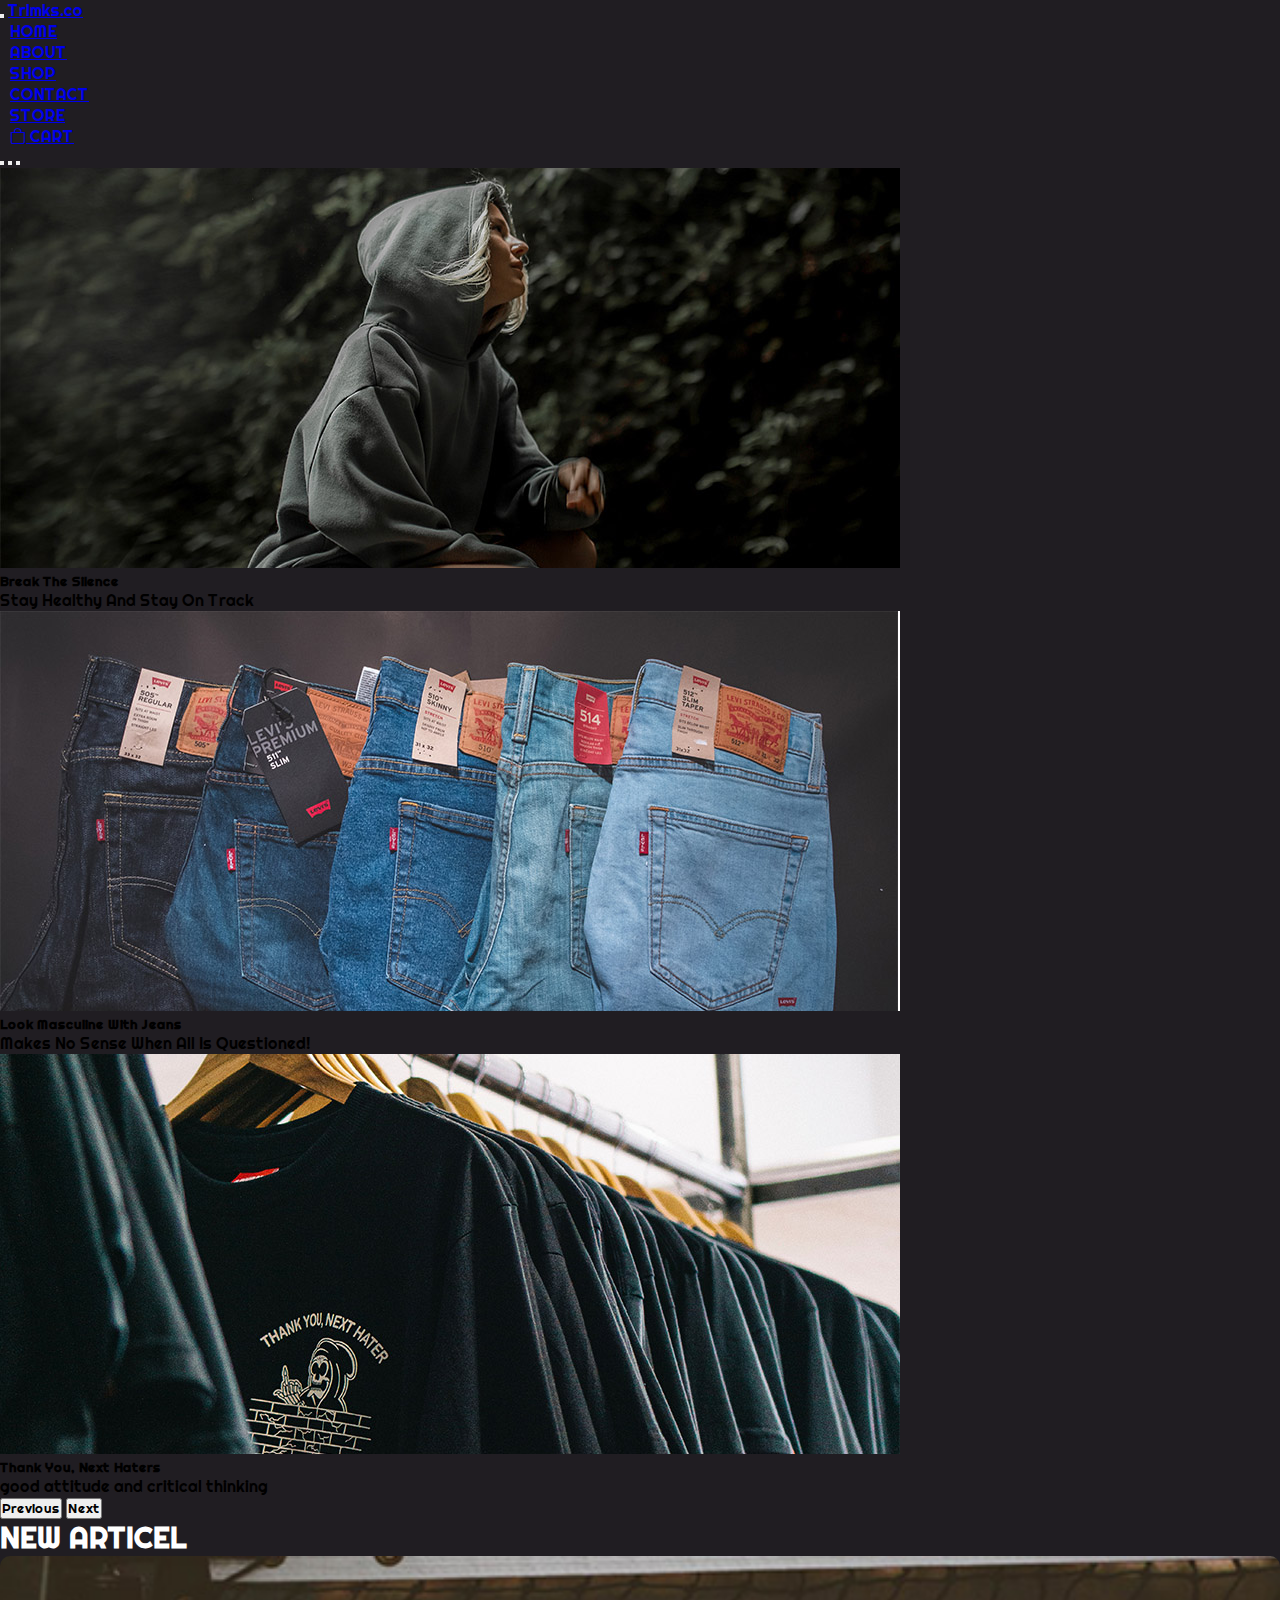
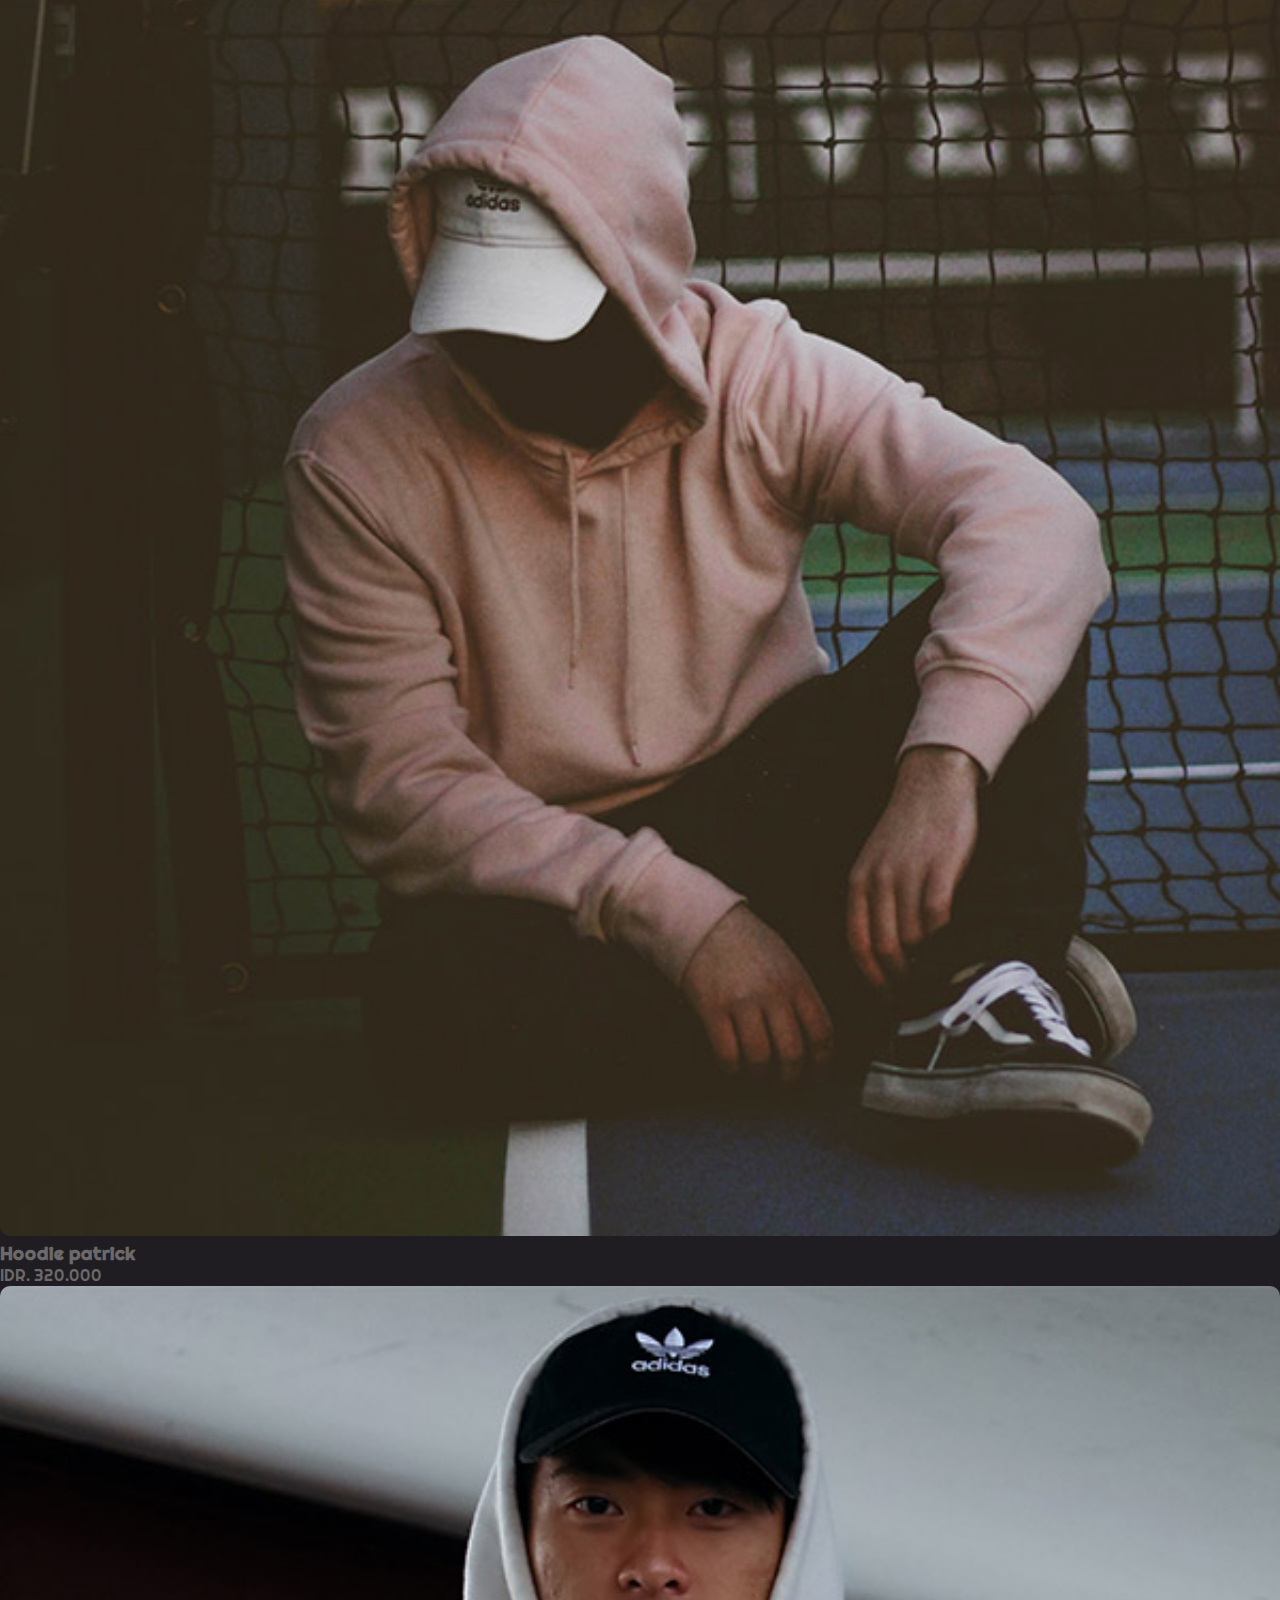
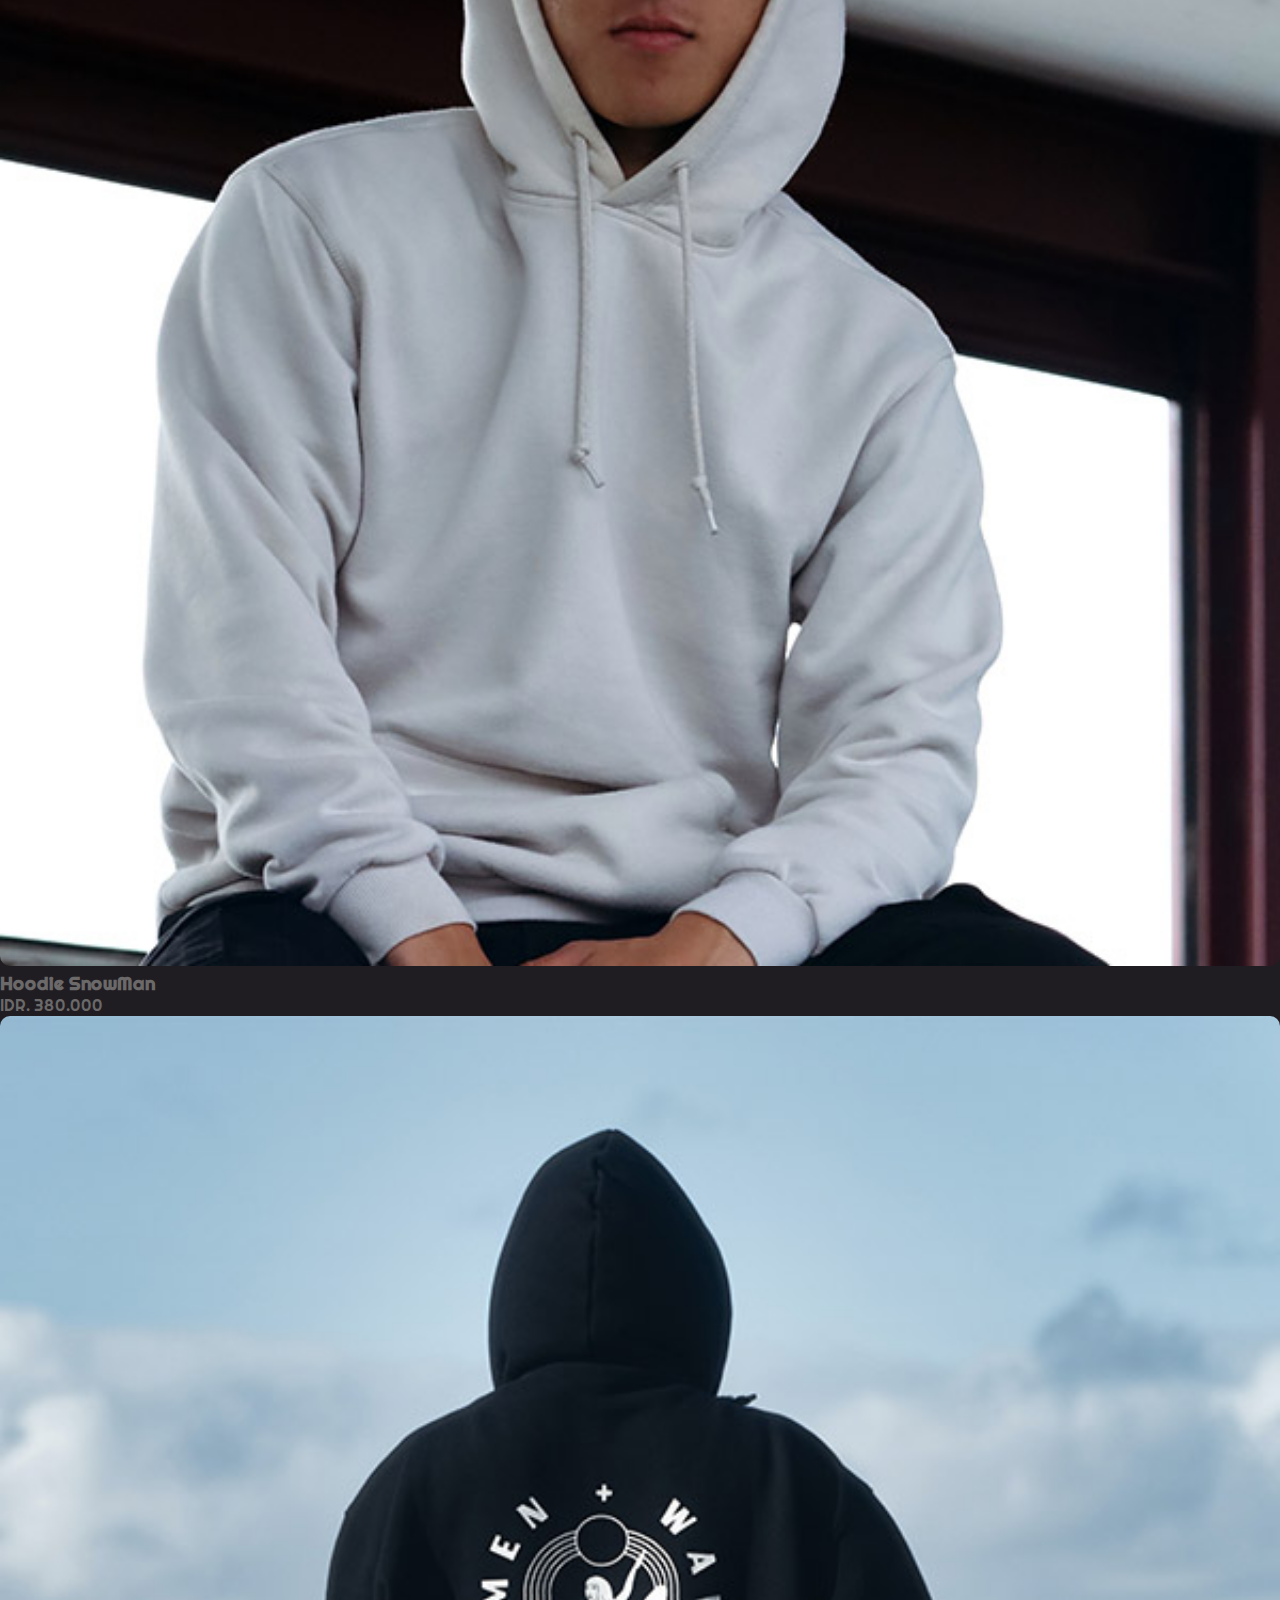
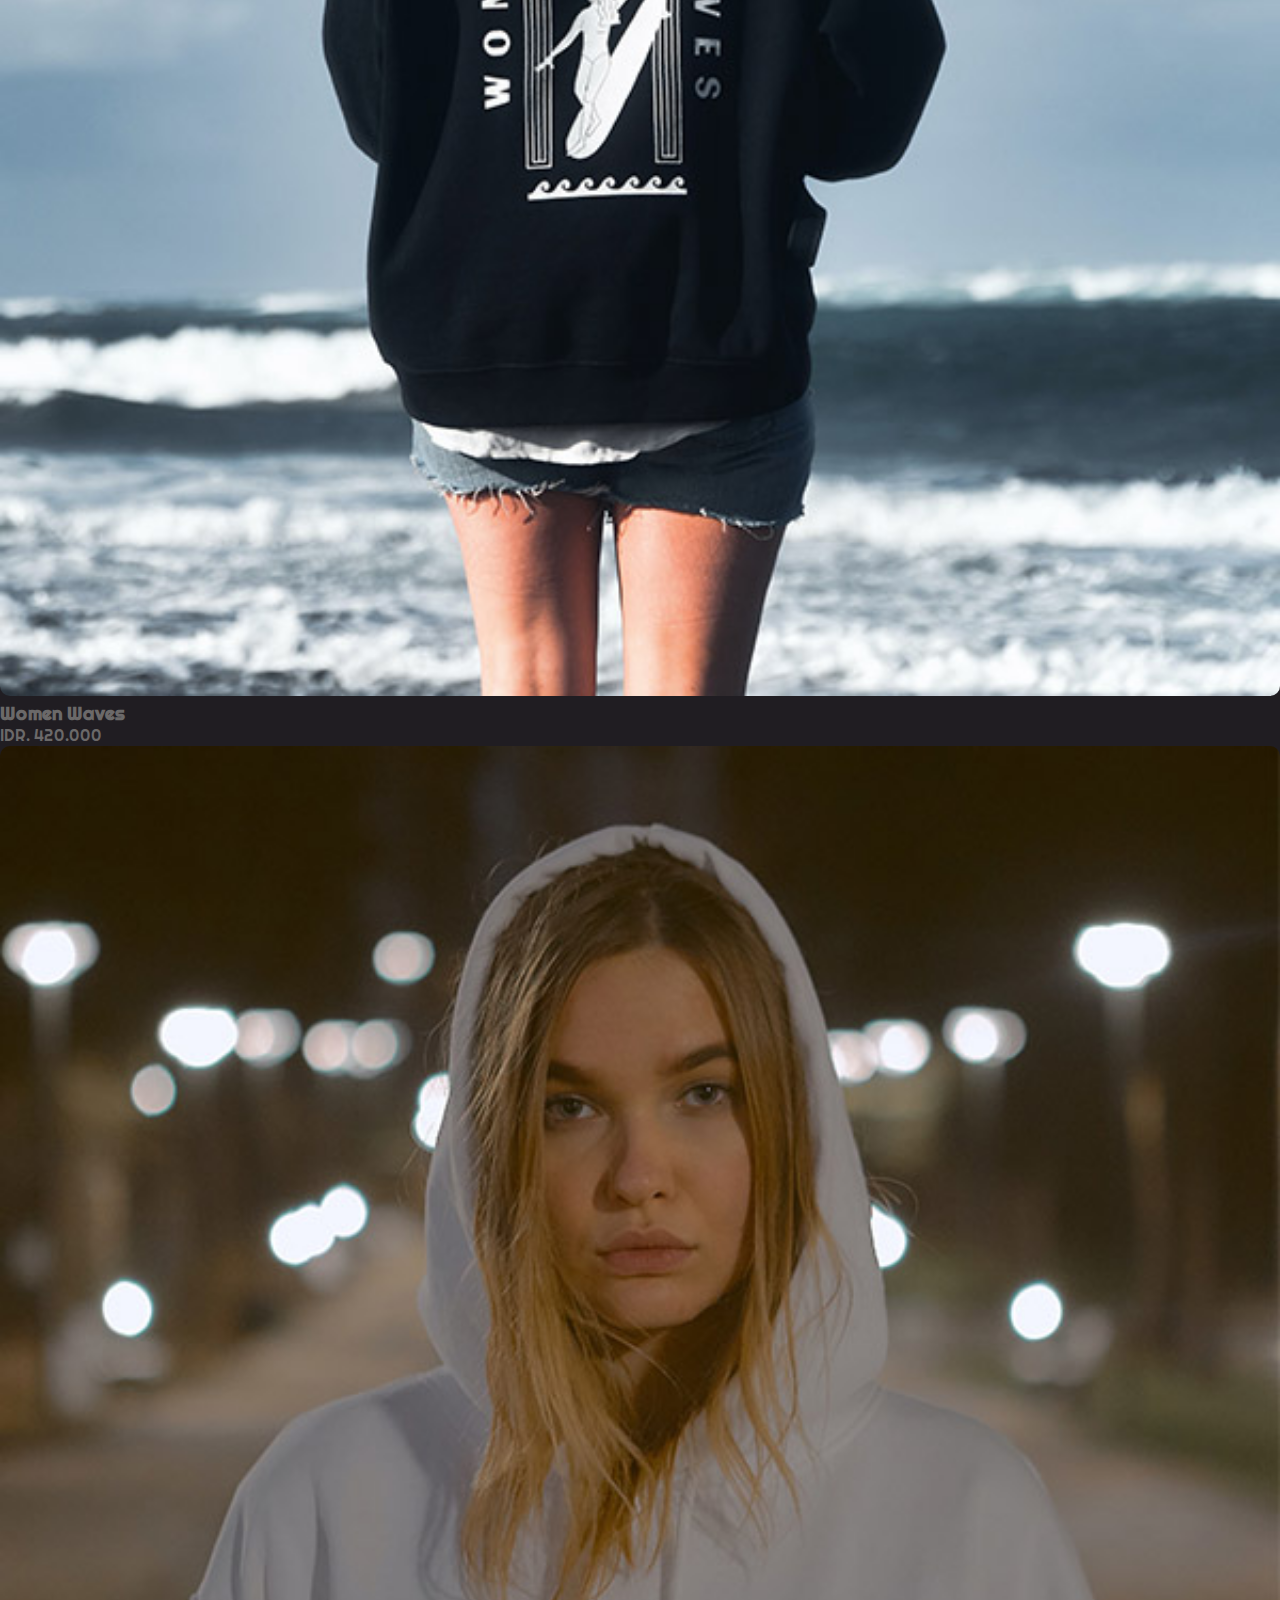
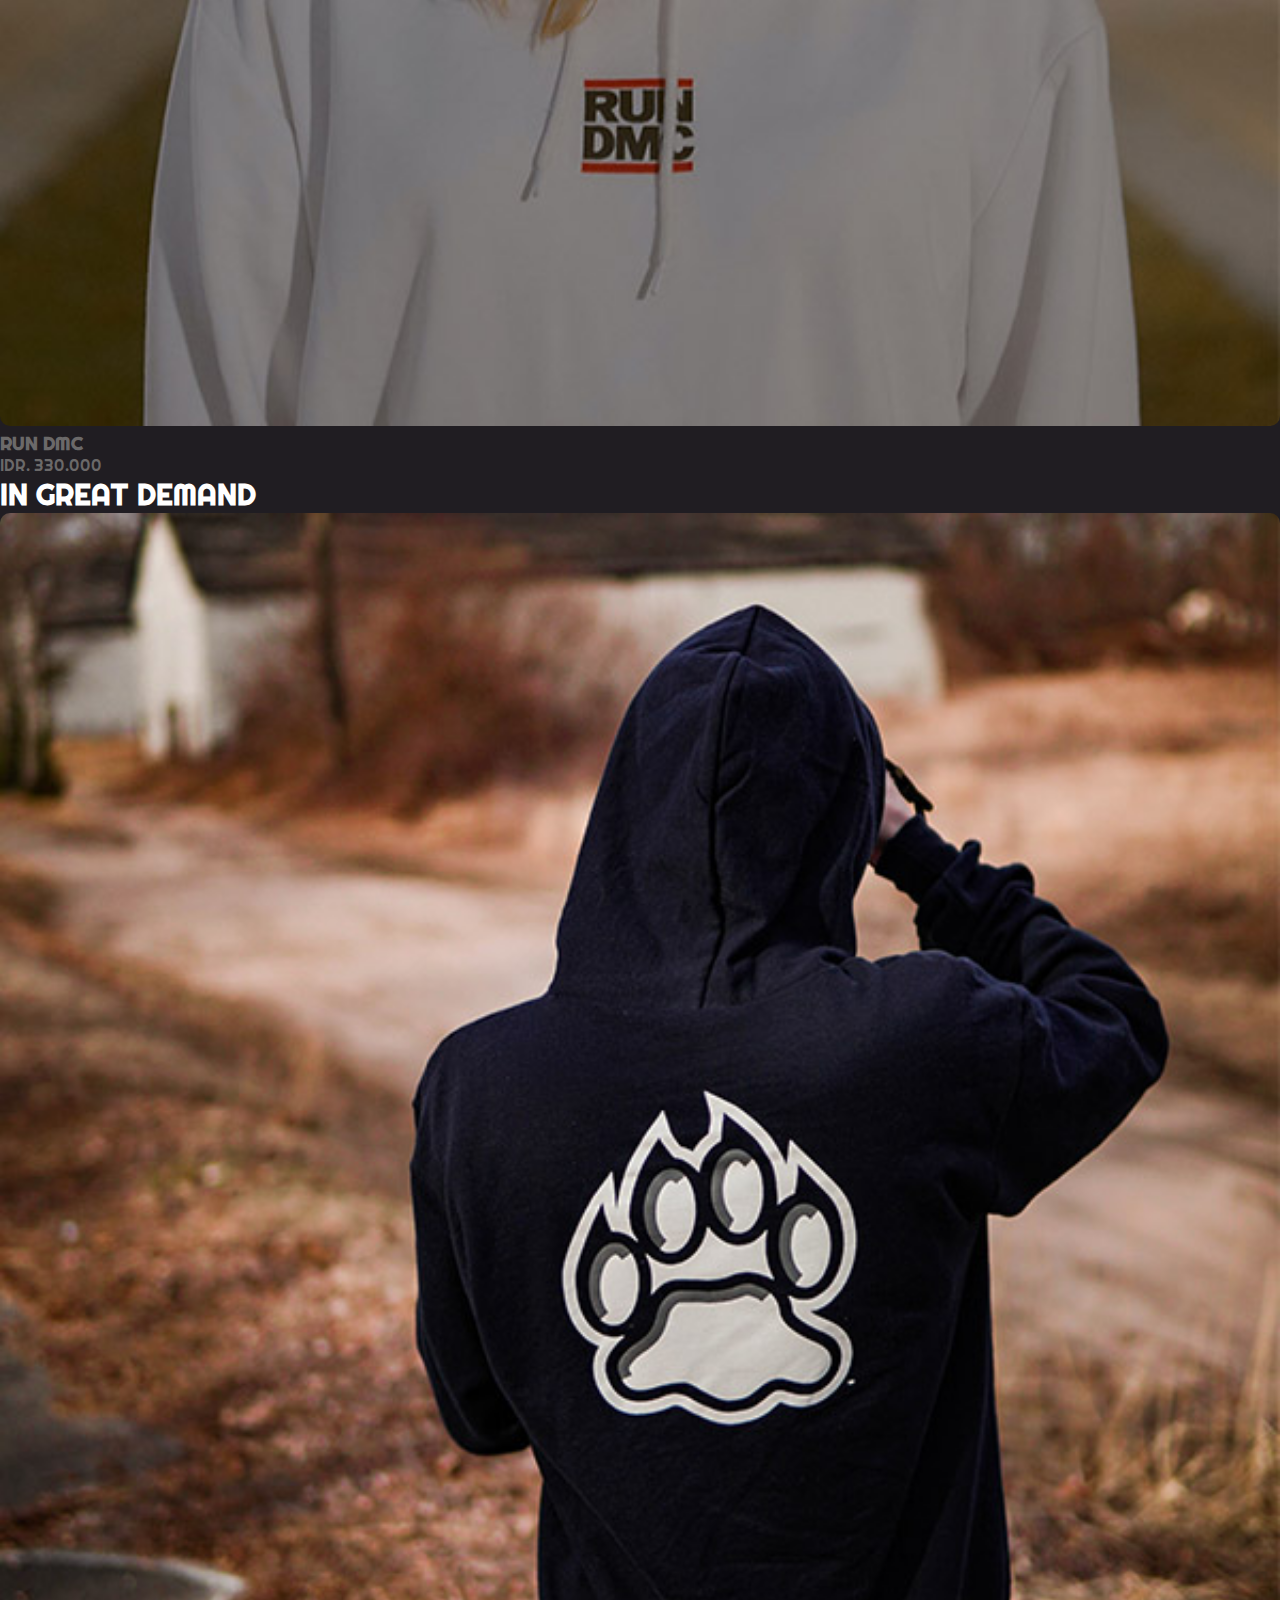
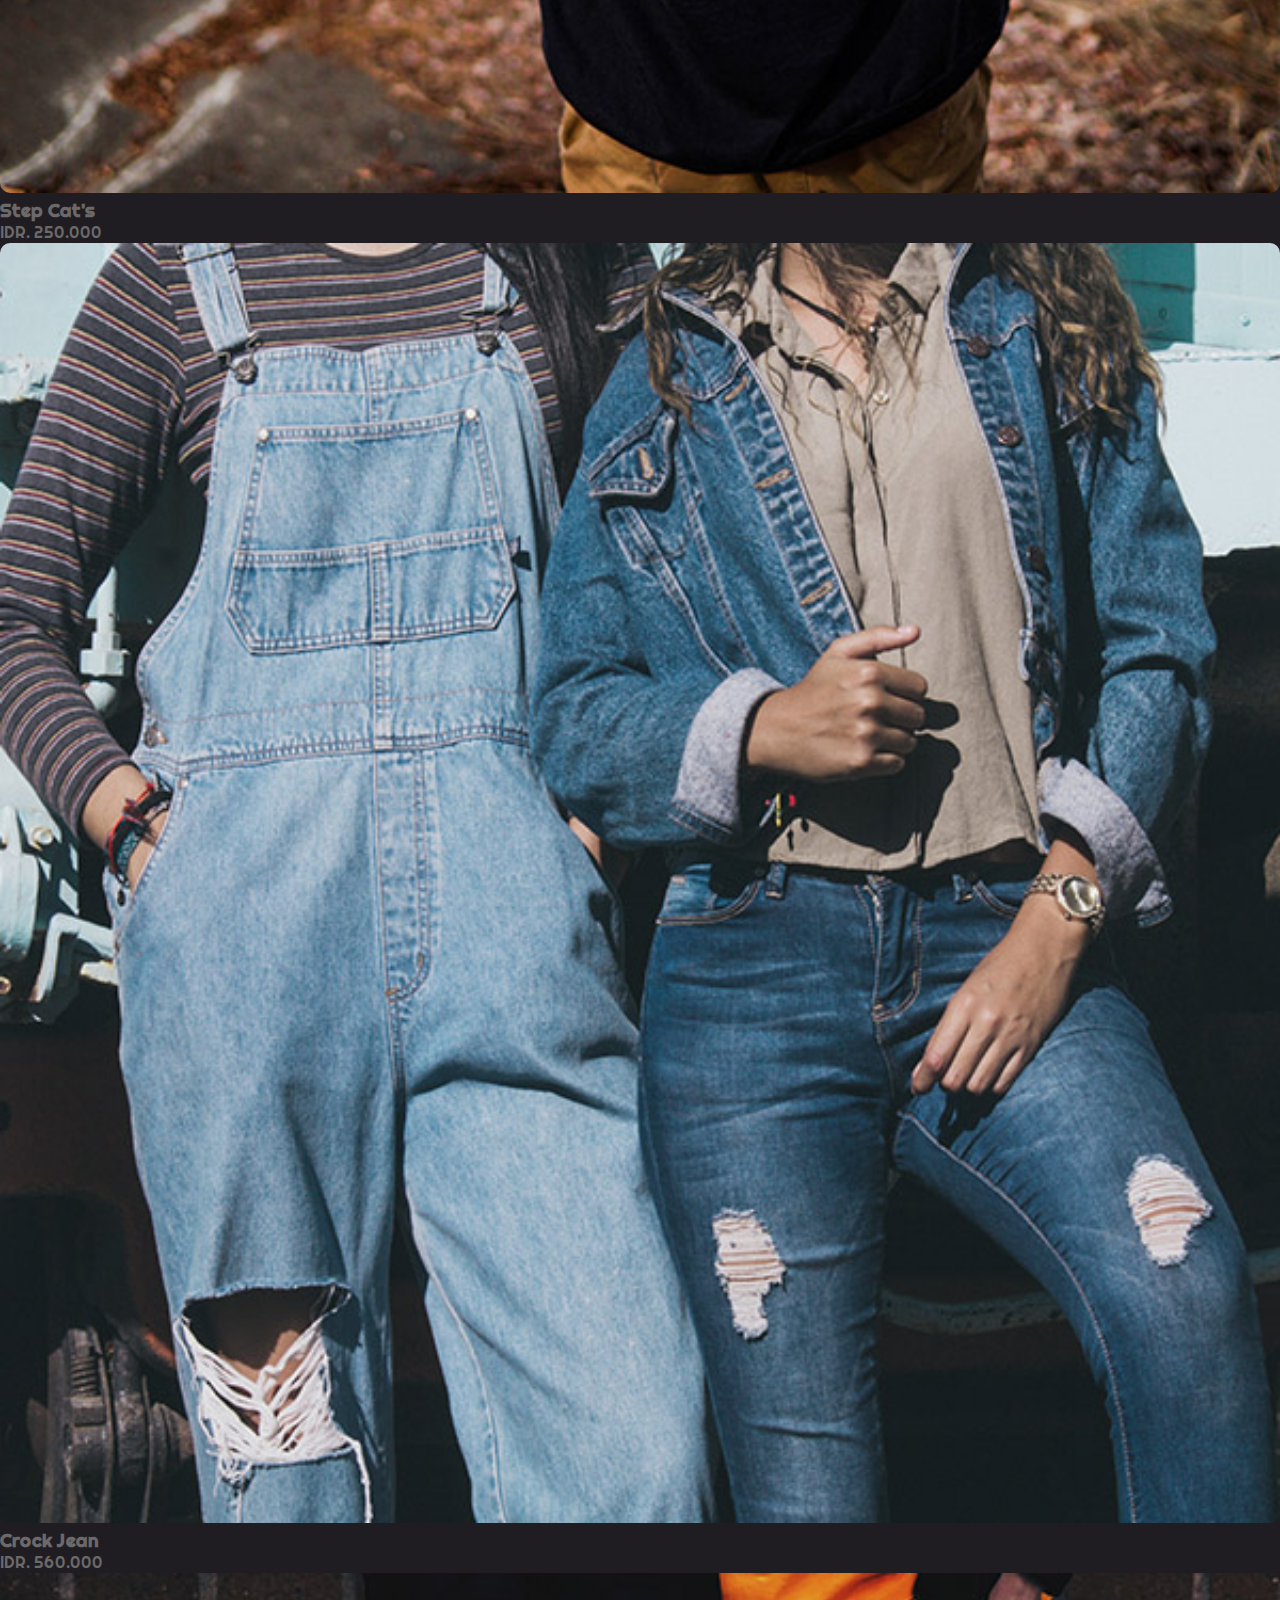
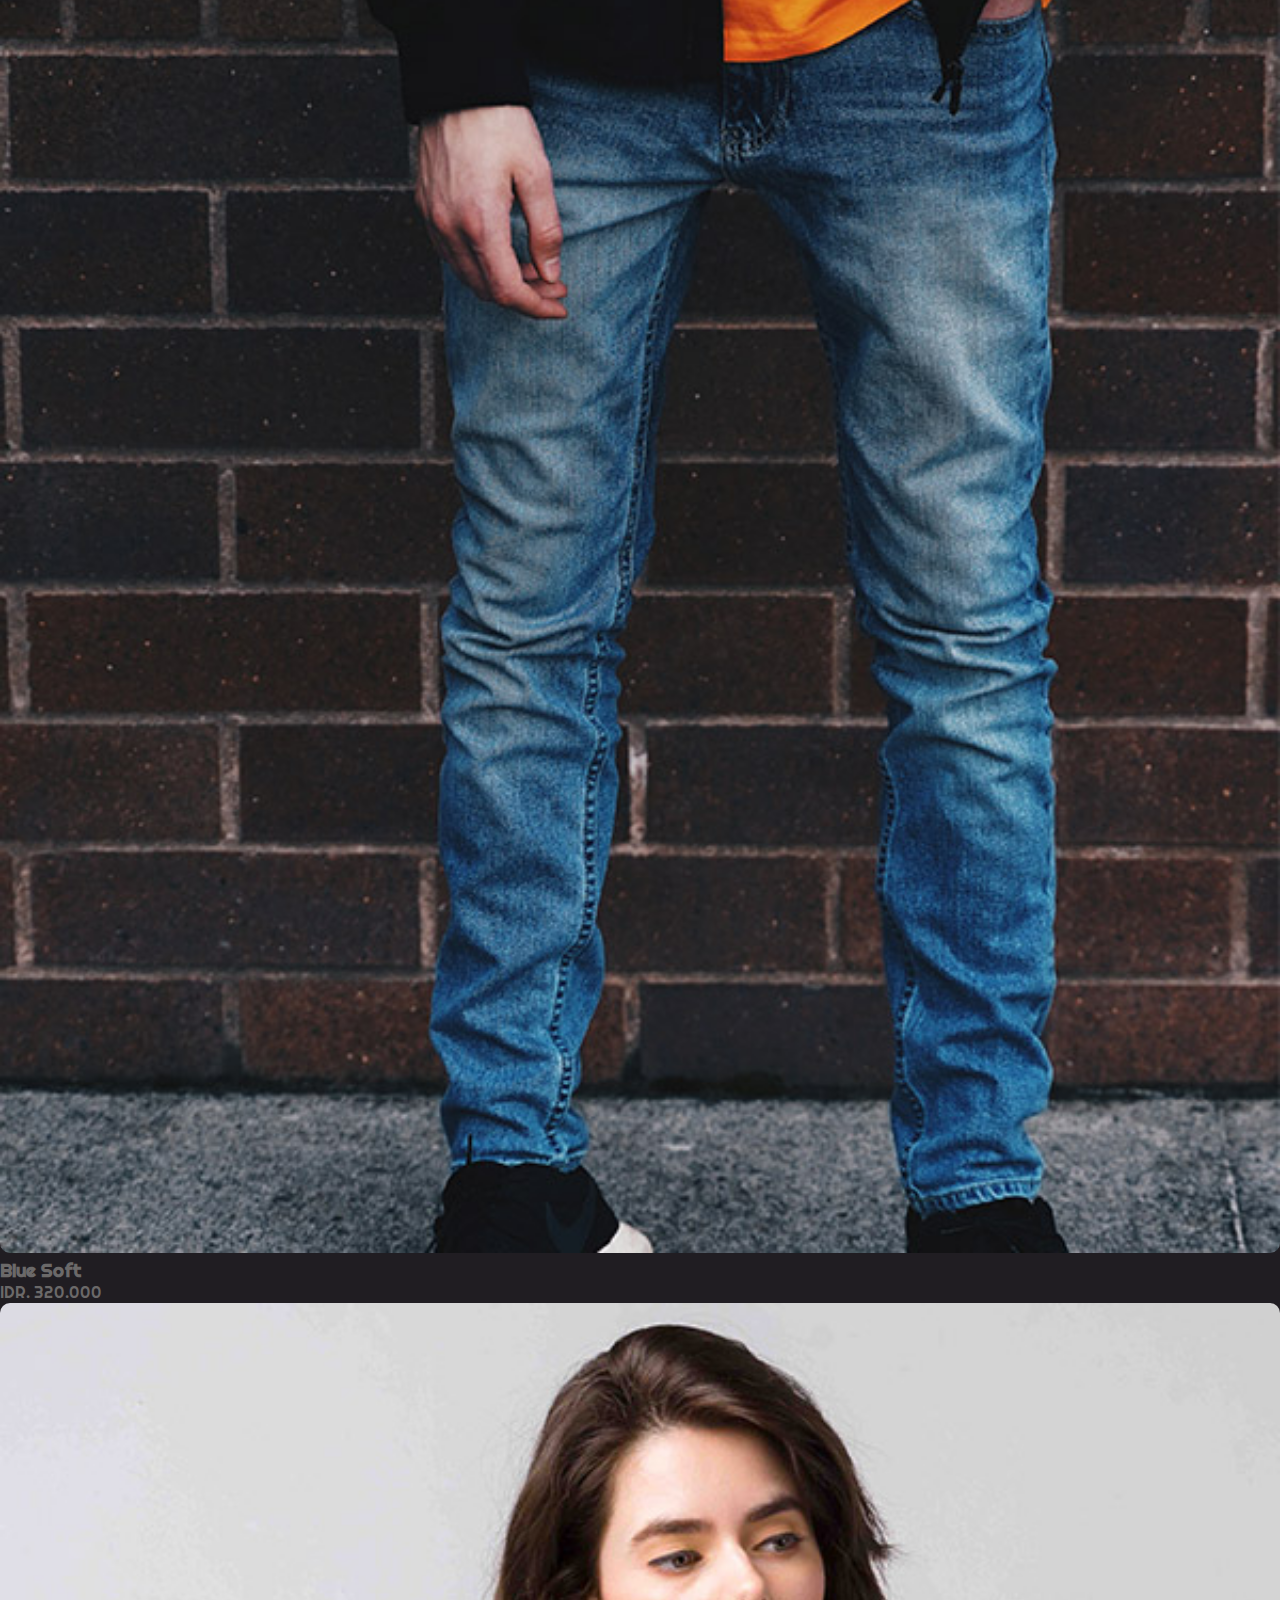
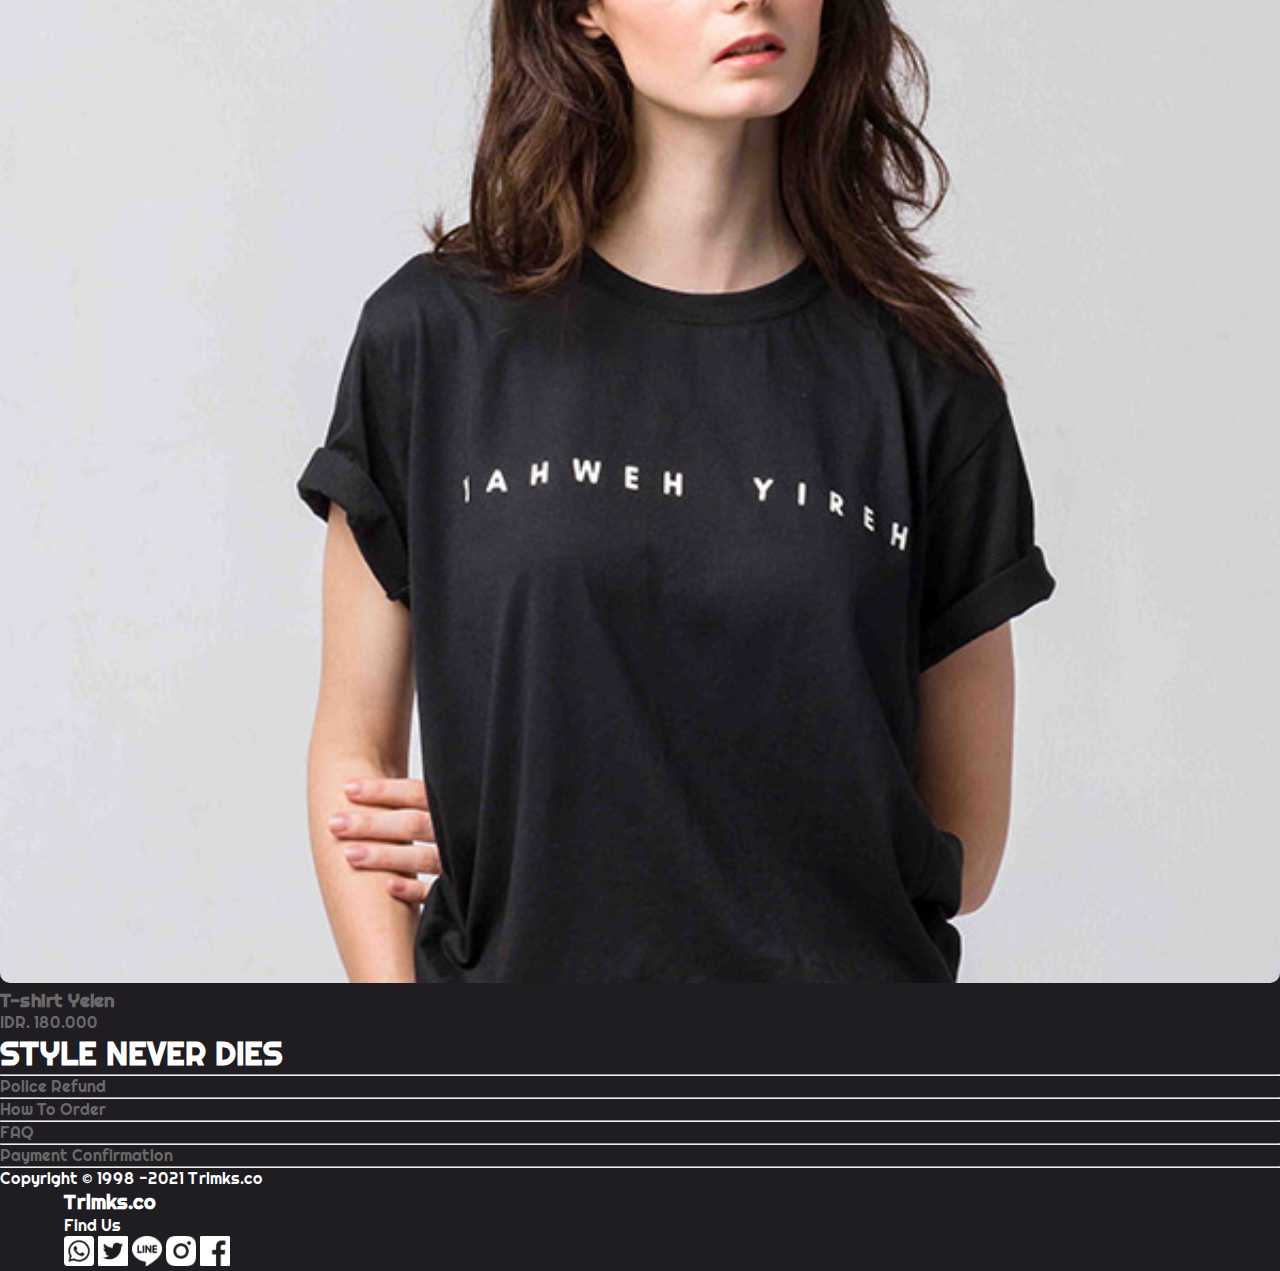
==== commit 9015319d: "fix bug" ====
--- a/index.html
+++ b/index.html
@@ -96,18 +96,18 @@
         </div>
         <div class="col-xl-3 col-md-6">
           <a href=""><img src="image/hoodie/2.jpg" alt="" style="width: 100%;">
-          <h3>Hoodie patrick</h3>
-          <p>IDR. 320.000</p></a>
+          <h3>Hoodie SnowMan</h3>
+          <p>IDR. 380.000</p></a>
         </div>
         <div class="col-xl-3 col-md-6">
           <a href=""><img src="image/hoodie/3.jpg" alt="" style="width: 100%;">
-          <h3>Hoodie patrick</h3>
-          <p>IDR. 320.000</p></a>
+          <h3>Women Waves</h3>
+          <p>IDR. 420.000</p></a>
         </div>
         <div class="col-xl-3 col-md-6">
           <a href=""><img src="image/hoodie/5.jpg" alt="" style="width: 100%;">
-          <h3>Hoodie patrick</h3>
-          <p>IDR. 320.000</p></a>
+          <h3>RUN DMC</h3>
+          <p>IDR. 330.000</p></a>
         </div>
       </div>
     </div>
@@ -116,31 +116,32 @@
       <h1 class="pt-4 pb-2" style="color: white;font-size: 29px;">IN GREAT DEMAND</h1>
       <div class="row">
         <div class="col-xl-3 col-md-6 ">
-          <a href=""><img src="image/hoodie/1.jpg" alt="" style="width: 100%;">
-          <h3>Hoodie patrick</h3>
+          <a href=""><img src="image/hoodie/6.jpg" alt="" style="width: 100%;">
+          <h3>Step Cat's</h3>
+          <p>IDR. 250.000</p></a>
+        </div>
+        <div class="col-xl-3 col-md-6">
+          <a href=""><img src="image/pants/1.jpg" alt="" style="width: 100%;">
+          <h3>Crock Jean</h3>
+          <p>IDR. 560.000</p></a>
+        </div>
+        <div class="col-xl-3 col-md-6">
+          <a href=""><img src="image/pants/2.jpg" alt="" style="width: 100%;">
+          <h3>Blue Soft</h3>
           <p>IDR. 320.000</p></a>
         </div>
         <div class="col-xl-3 col-md-6">
-          <a href=""><img src="image/hoodie/2.jpg" alt="" style="width: 100%;">
-          <h3>Hoodie patrick</h3>
-          <p>IDR. 320.000</p></a>
-        </div>
-        <div class="col-xl-3 col-md-6">
-          <a href=""><img src="image/hoodie/3.jpg" alt="" style="width: 100%;">
-          <h3>Hoodie patrick</h3>
-          <p>IDR. 320.000</p></a>
-        </div>
-        <div class="col-xl-3 col-md-6">
-         <a href=""><img src="image/hoodie/5.jpg" alt="" style="width: 100%;">
-          <h3>Hoodie patrick</h3>
-          <p>IDR. 320.000</p></a>
+         <a href=""><img src="image/t-sirt/11.jpg" alt="" style="width: 100%;">
+          <h3>T-shirt Yelen</h3>
+          <p>IDR. 180.000</p></a>
         </div>
       </div>
     </div>
-    <footer class="container mt-4">
-      <h1 class="text-center">STYLE NEVER DIES</h1>
+    <footer class="container mt-4 ">
       <div class="row mt-4">
-        <div class=" list-footer col-6">
+        <h1 class="text-center">STYLE NEVER DIES</h1>
+        <div class=" list-footer col-12 col-sm-6">
+          <hr> 
           <a href="">Police Refund</a>
           <hr>
           <a href="">How To Order</a>
@@ -149,12 +150,11 @@
           <hr>
           <a href="">Payment Confirmation</a>
           <hr>
-          <a href="">Copyright © 1998 -2021 Trlmks.co</a>
-          <hr> 
         </div>
-        <div class="col-6" style="padding-left: 5%;">
+        <p class="col-sm-12 order-1 text-center pt-4">Copyright © 1998 -2021 Trlmks.co</p>
+        <div class="col-12 text-center col-sm-6" style="padding-left: 5%;">
           <h3 style="font-size: 20px;">Trlmks.co</h3>
-          <p>Follow Us</p>
+          <p>Find Us</p>
           <div class="sosmed">
             <a href=""><img src="image/icon/Vector-1.png" alt=""></a>
             <a href=""><img src="image/icon/Vector-2.png" alt=""></a>
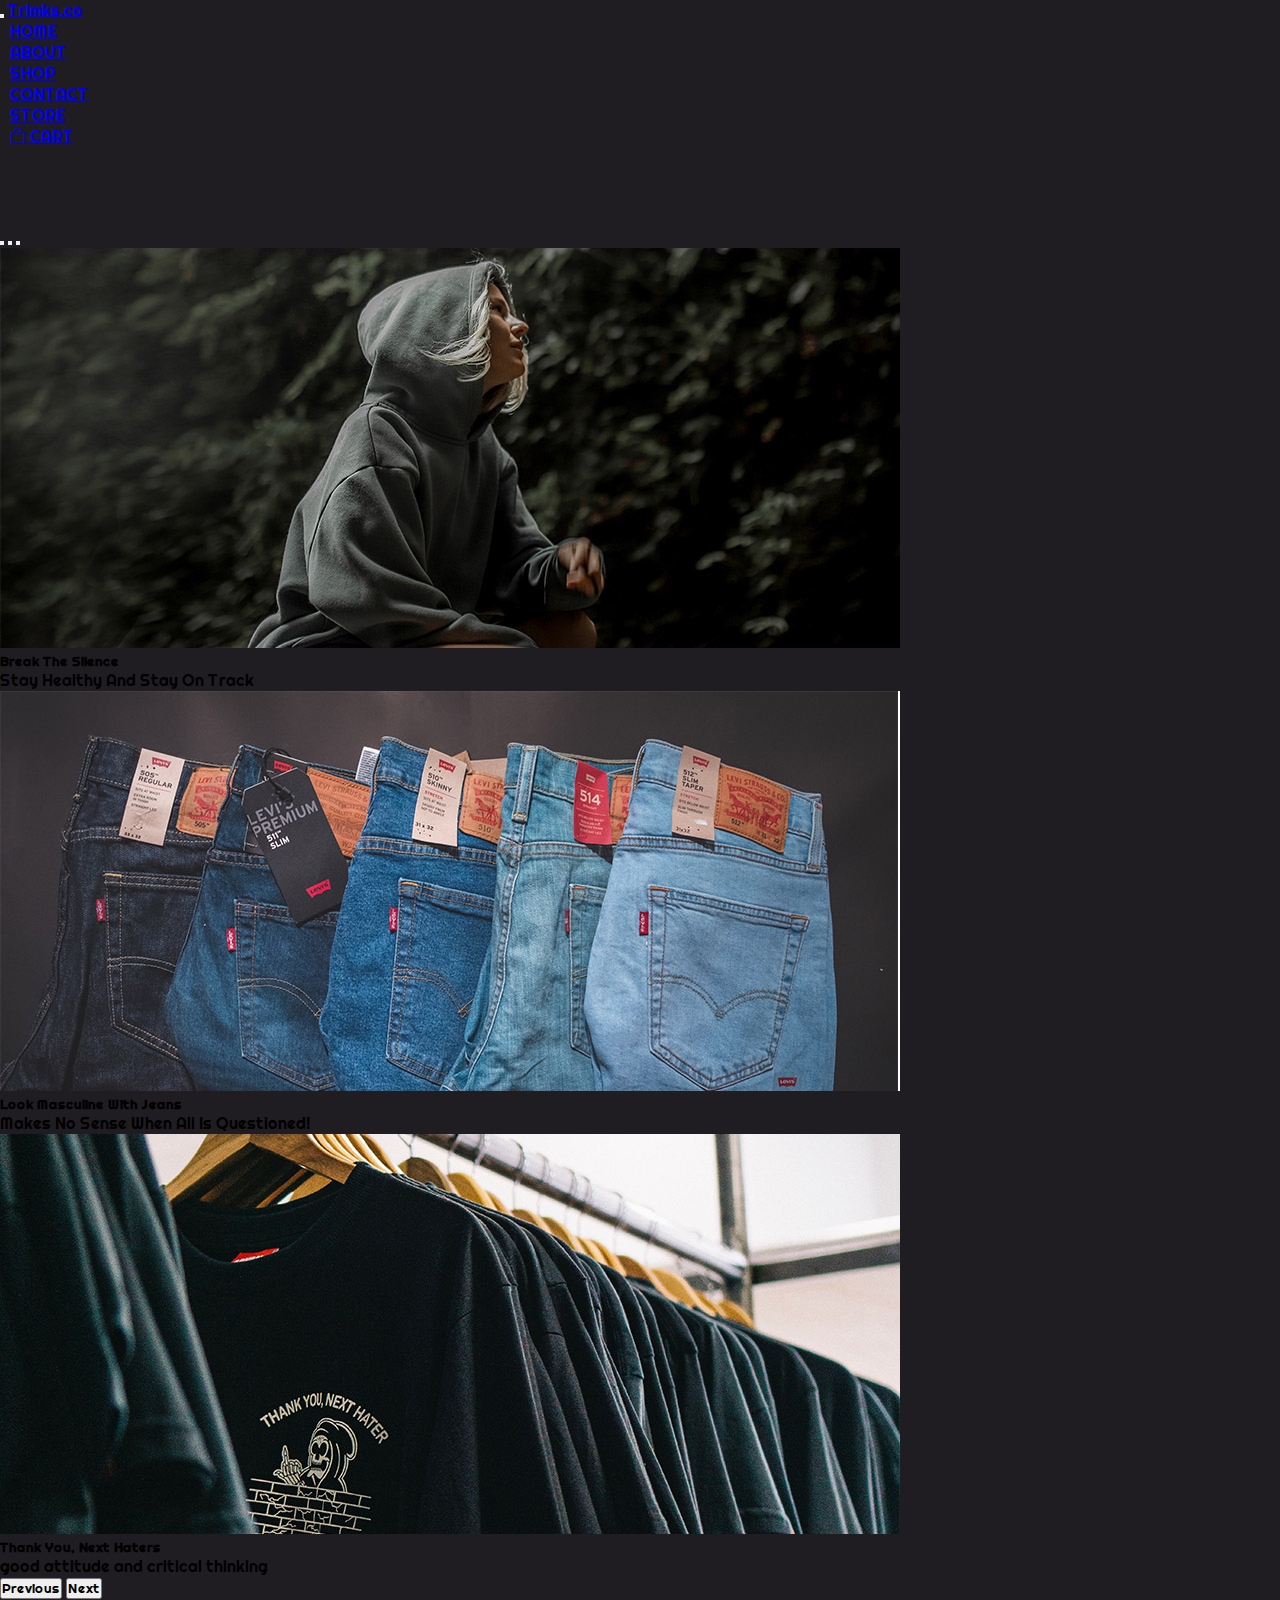
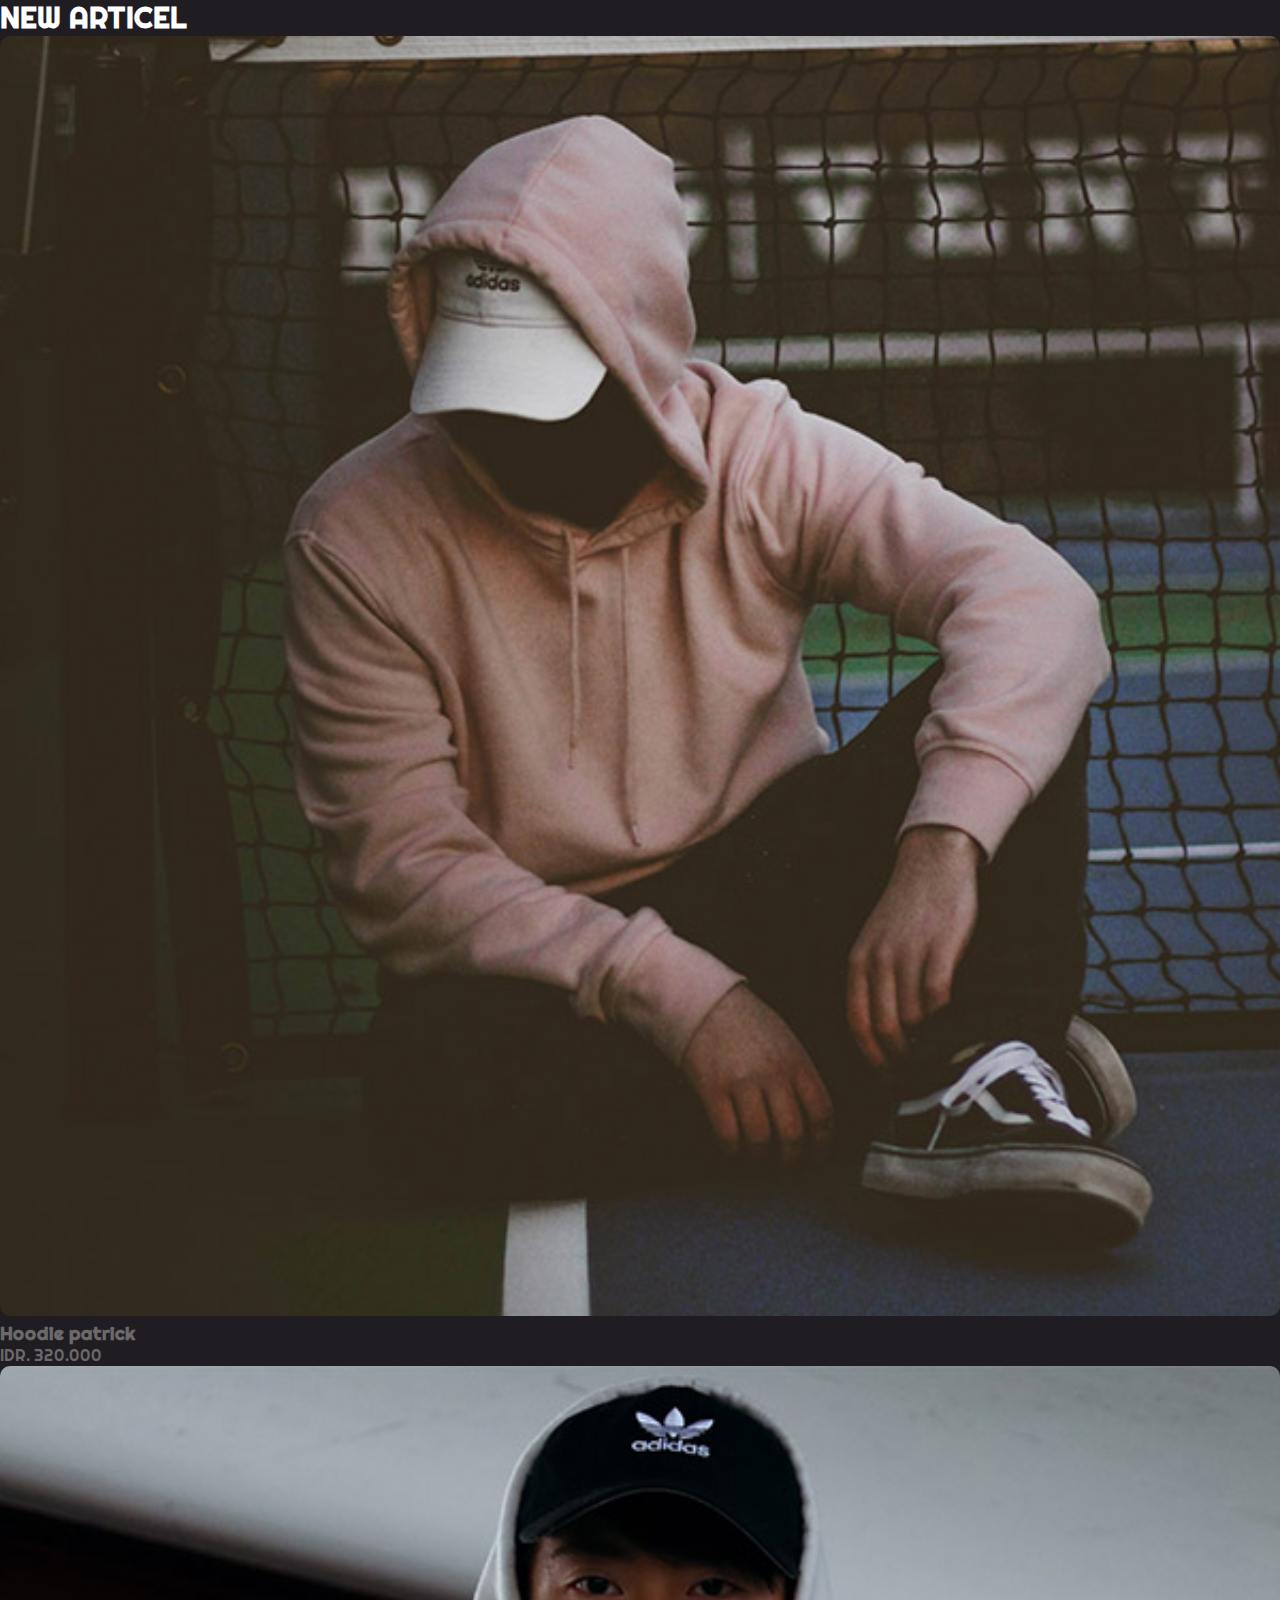
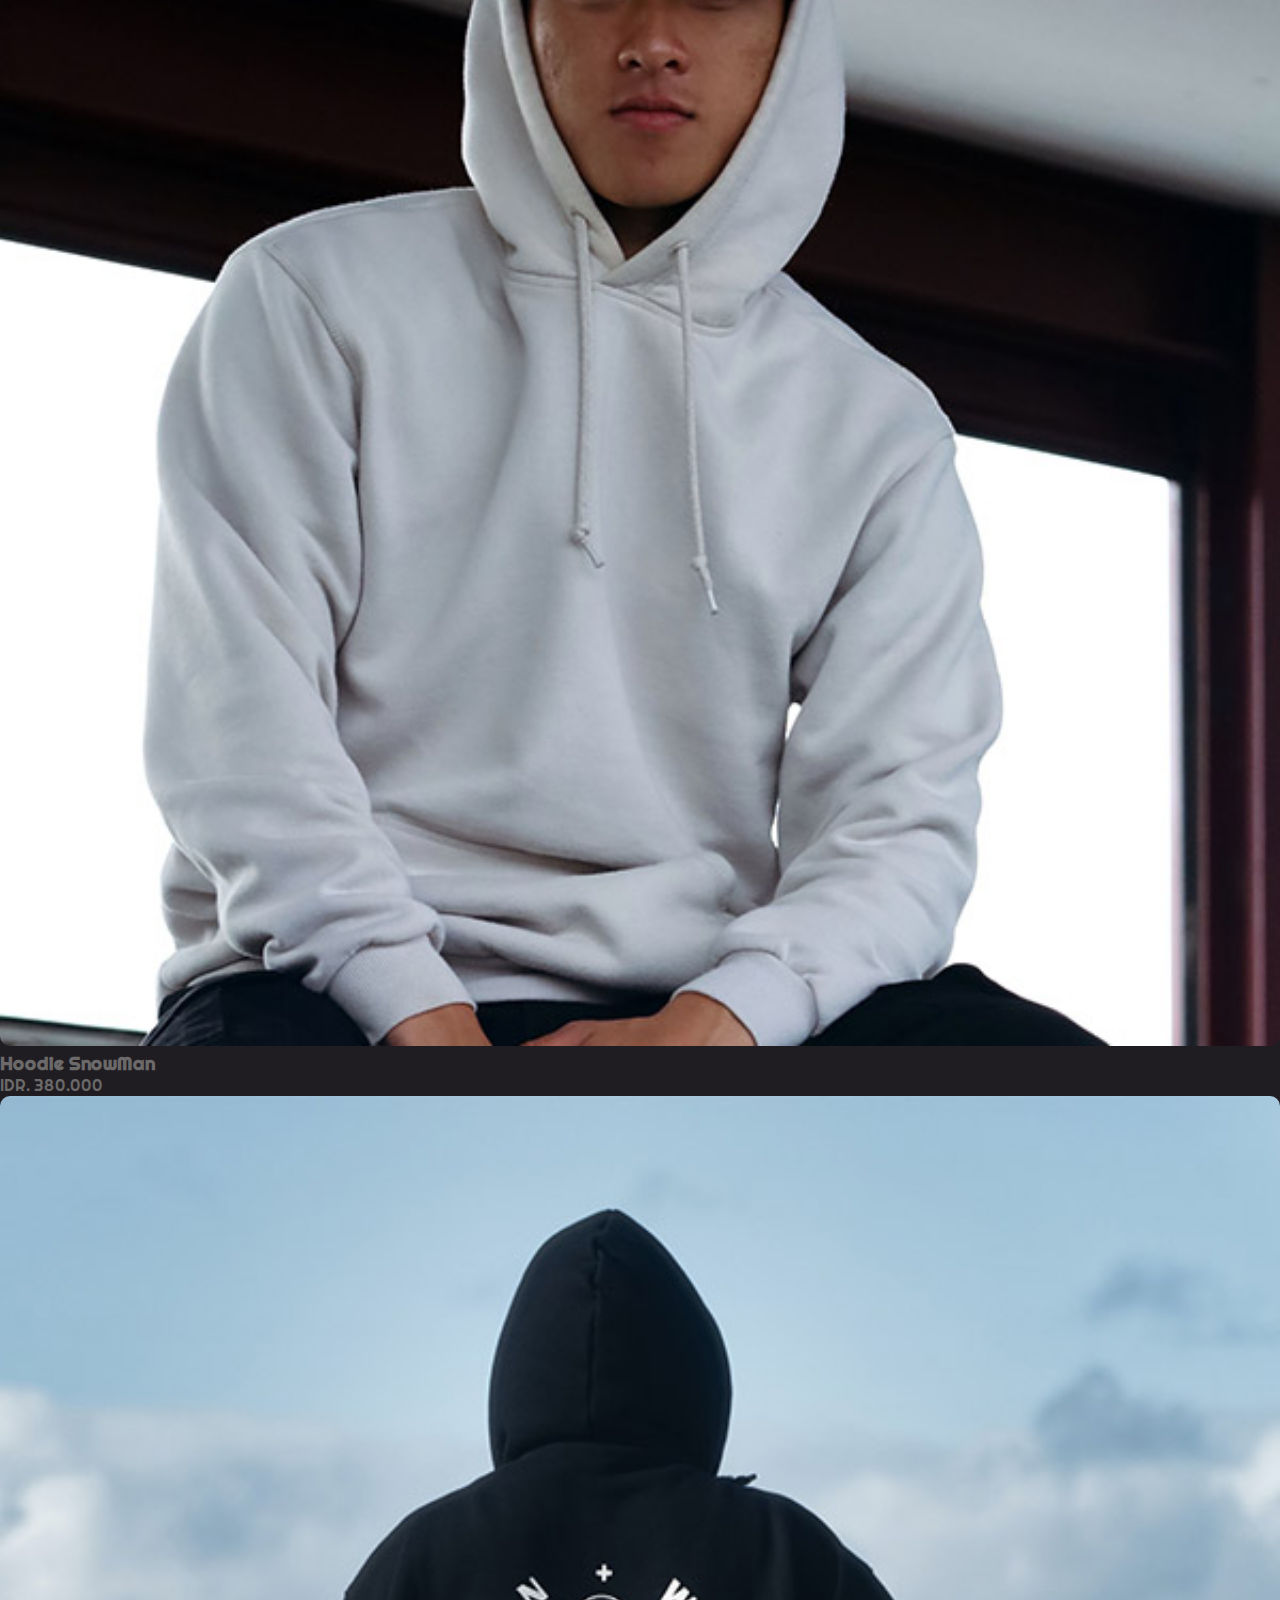
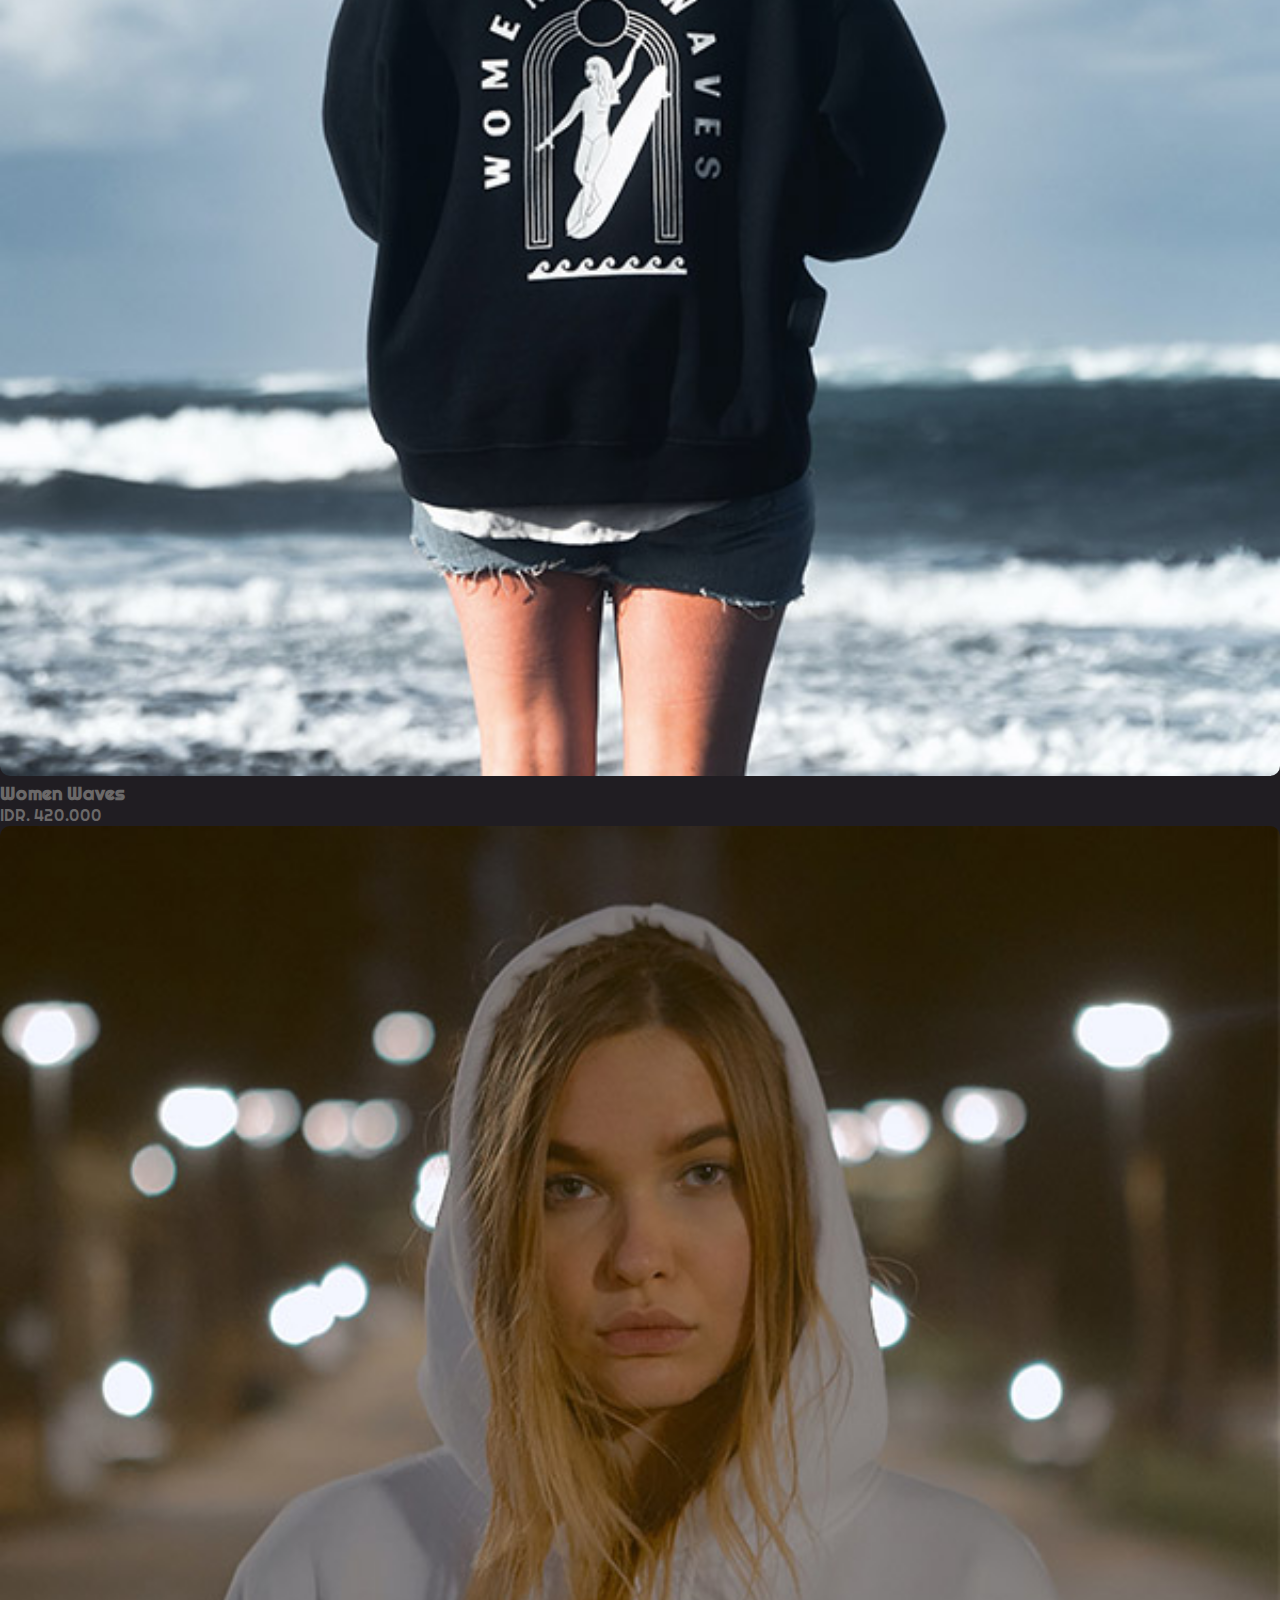
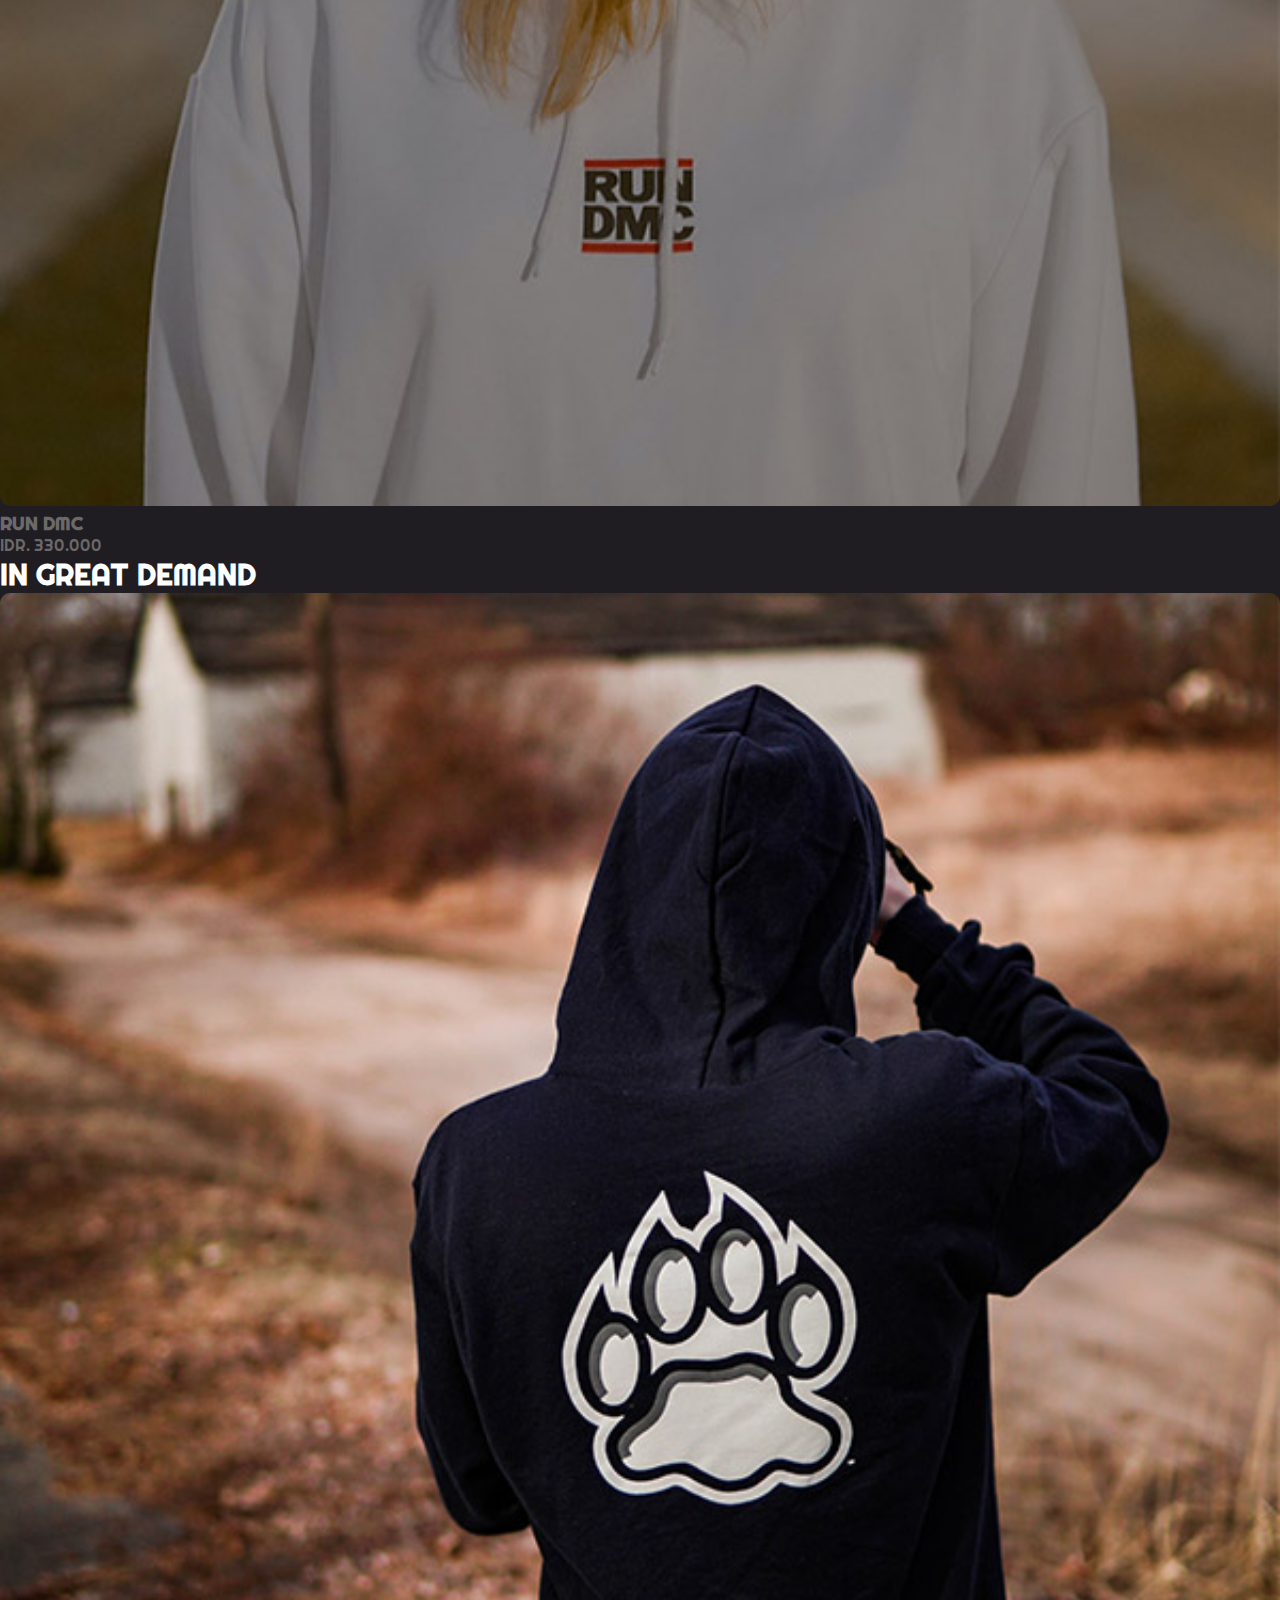
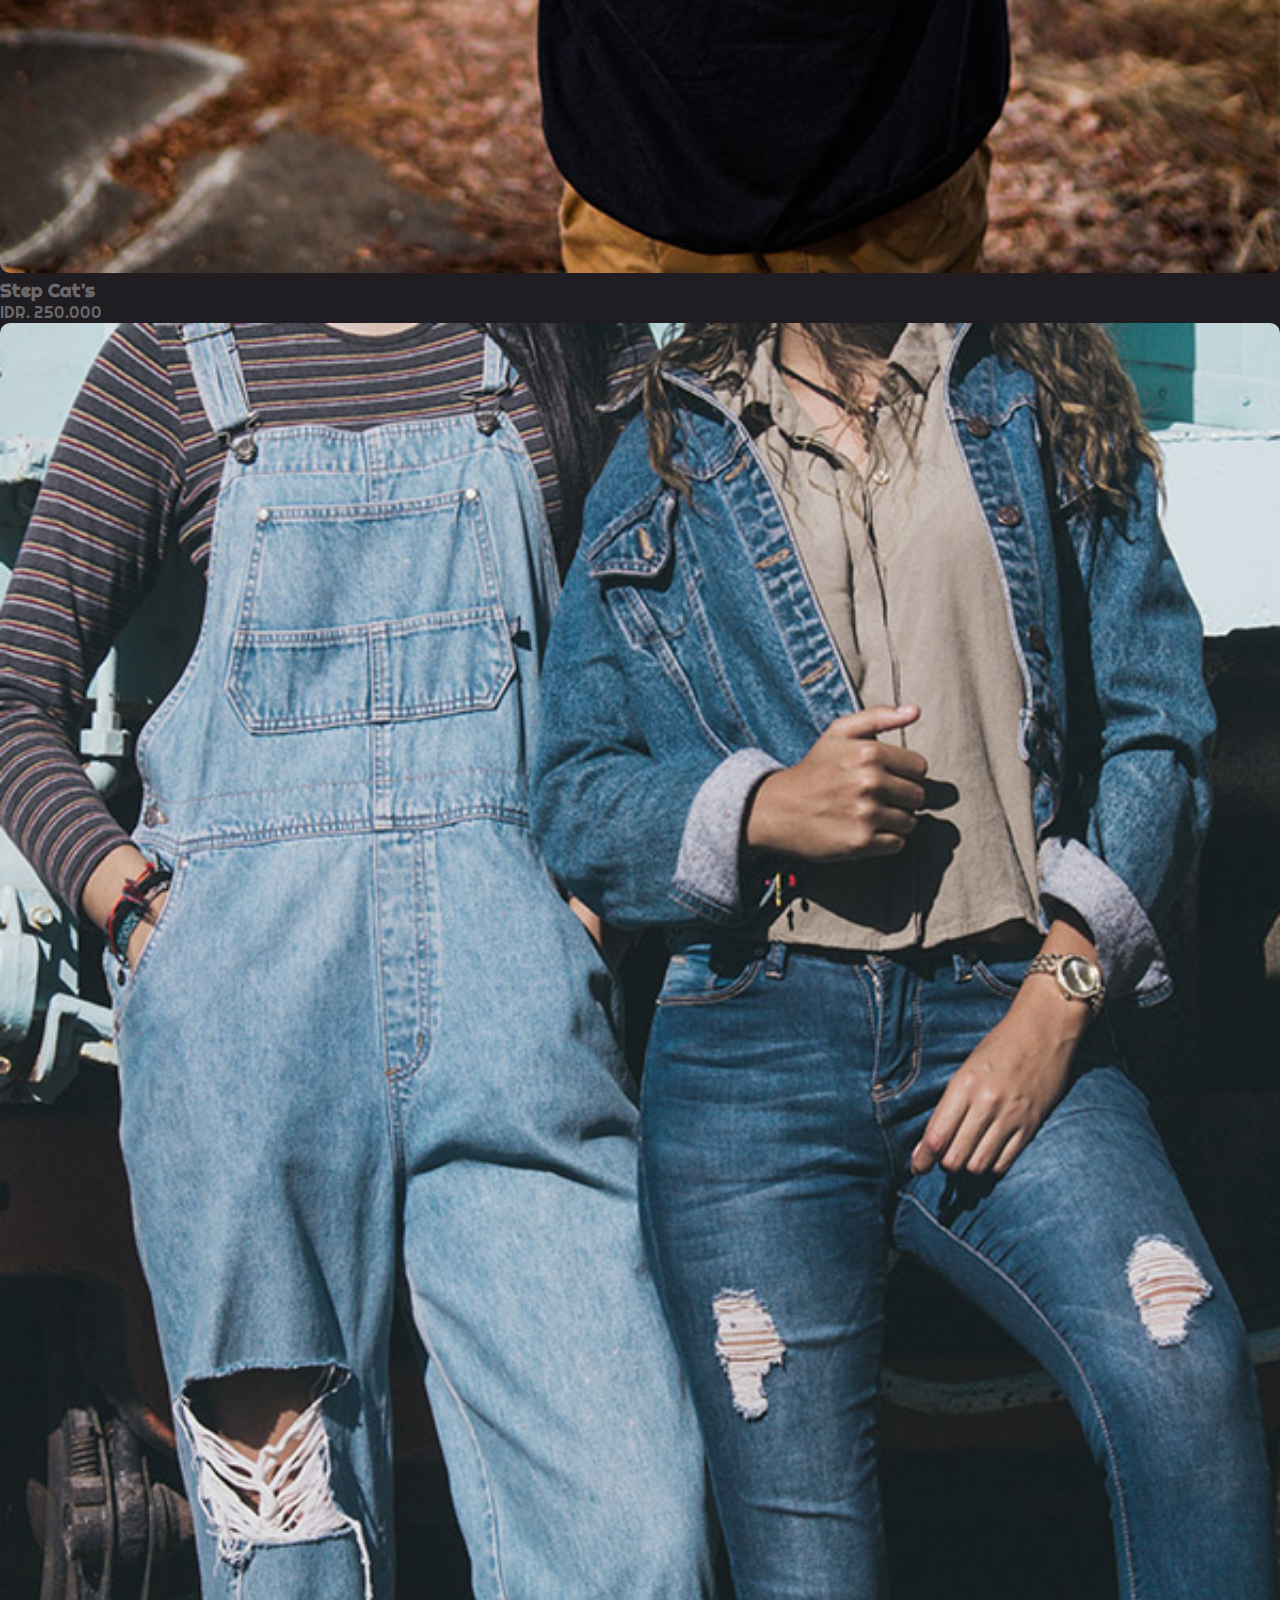
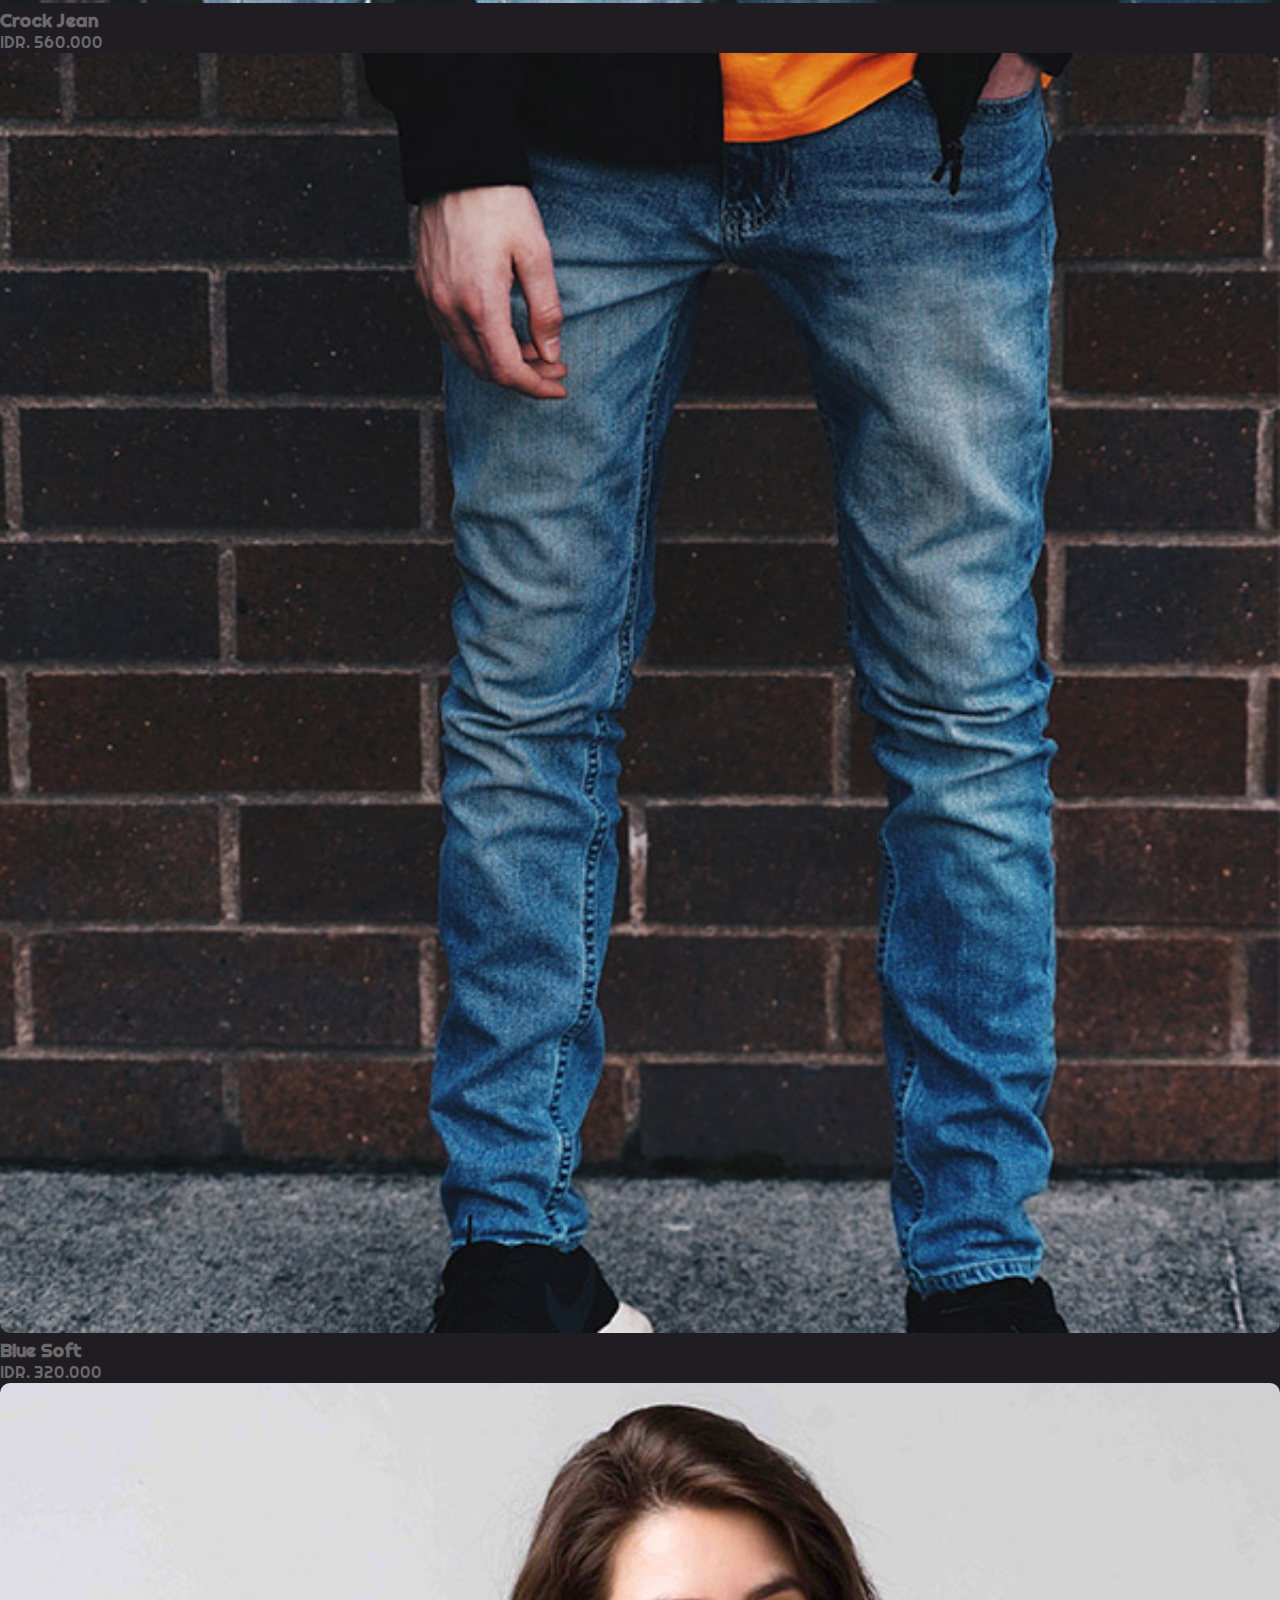
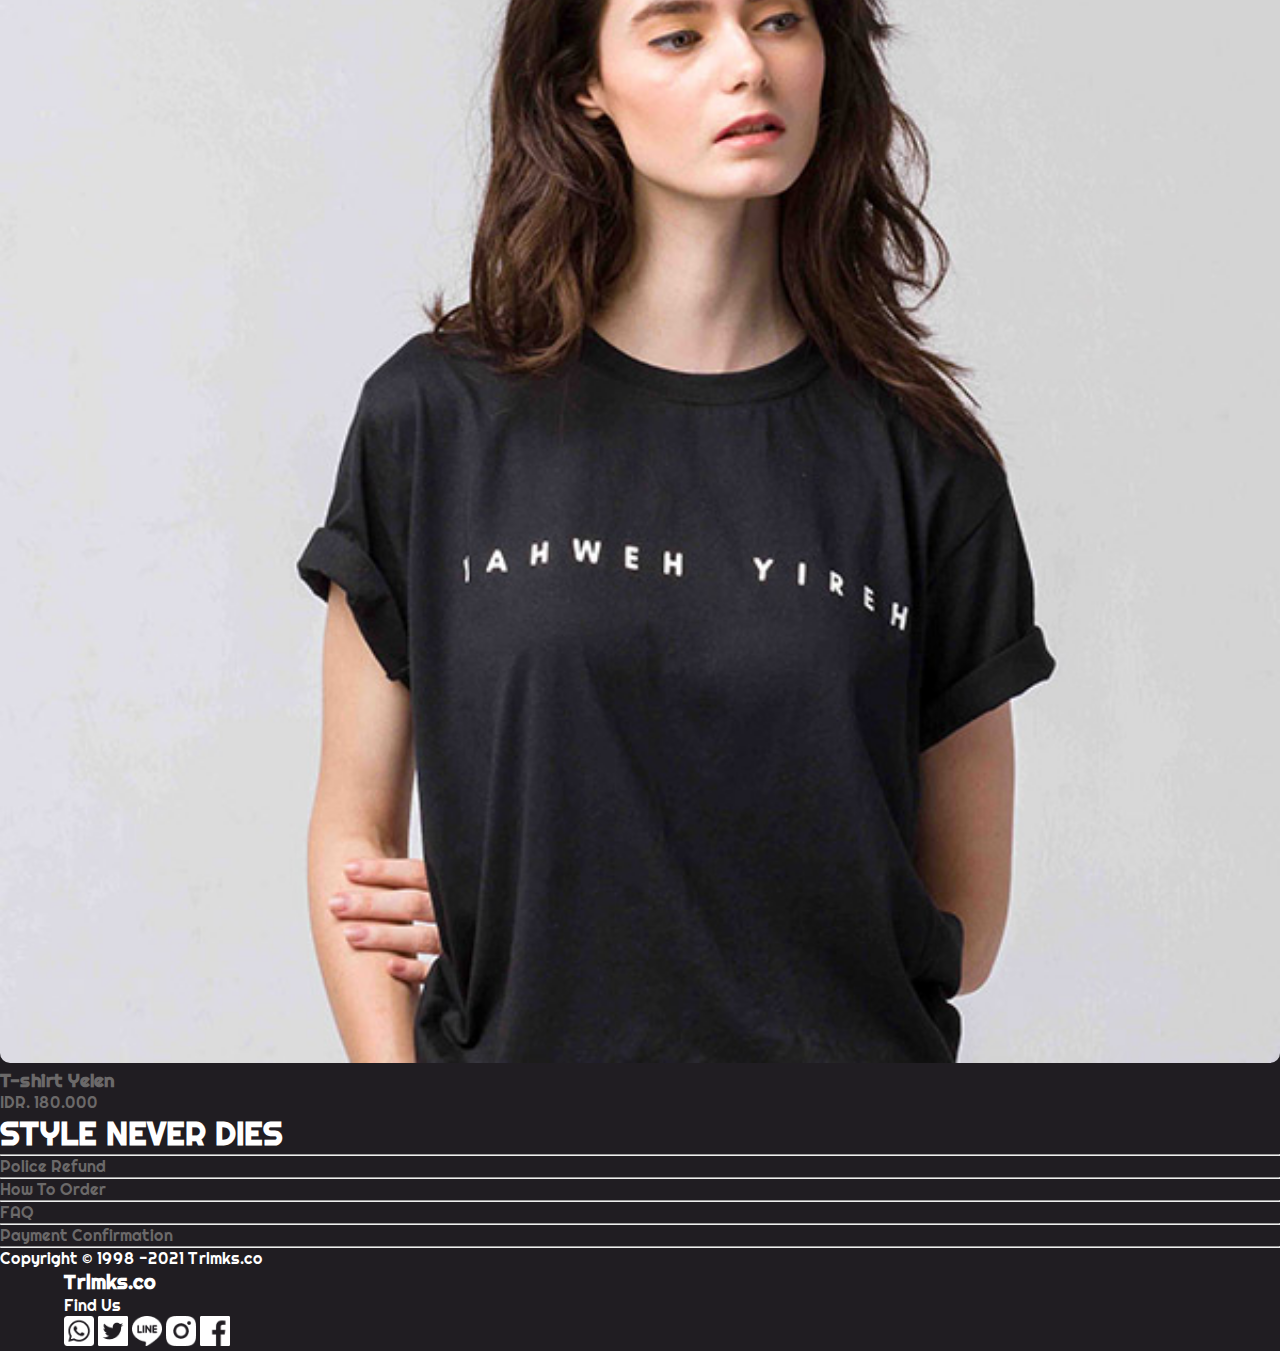
==== commit 63b9a5f2: "fixing bug again" ====
--- a/index.html
+++ b/index.html
@@ -14,7 +14,7 @@
     <title>Trlmks.co</title>
   </head>
   <body>
-    <nav class="navbar navbar-expand-lg navbar-dark bg-dark fixed-top">
+    <nav class="navbar navbar-expand-lg navbar-dark fixed-top border-bottom border-2" style="background-color: #201D22;">
       <div class="container-fluid">
         <button class="navbar-toggler" type="button" data-bs-toggle="collapse" data-bs-target="#navbarTogglerDemo01" aria-controls="navbarTogglerDemo01" aria-expanded="false" aria-label="Toggle navigation">
           <span class="navbar-toggler-icon"></span>
@@ -45,7 +45,7 @@
       </div>
     </nav>
     <!-- section -->
-    <div class="container-xxl">
+    <div class="container-xxl" style="margin-top: 5rem;">
     <div id="carouselExampleCaptions" class="carousel slide" data-bs-ride="carousel">
       <div class="carousel-indicators">
         <button type="button" data-bs-target="#carouselExampleCaptions" data-bs-slide-to="0" class="active" aria-current="true" aria-label="Slide 1"></button>
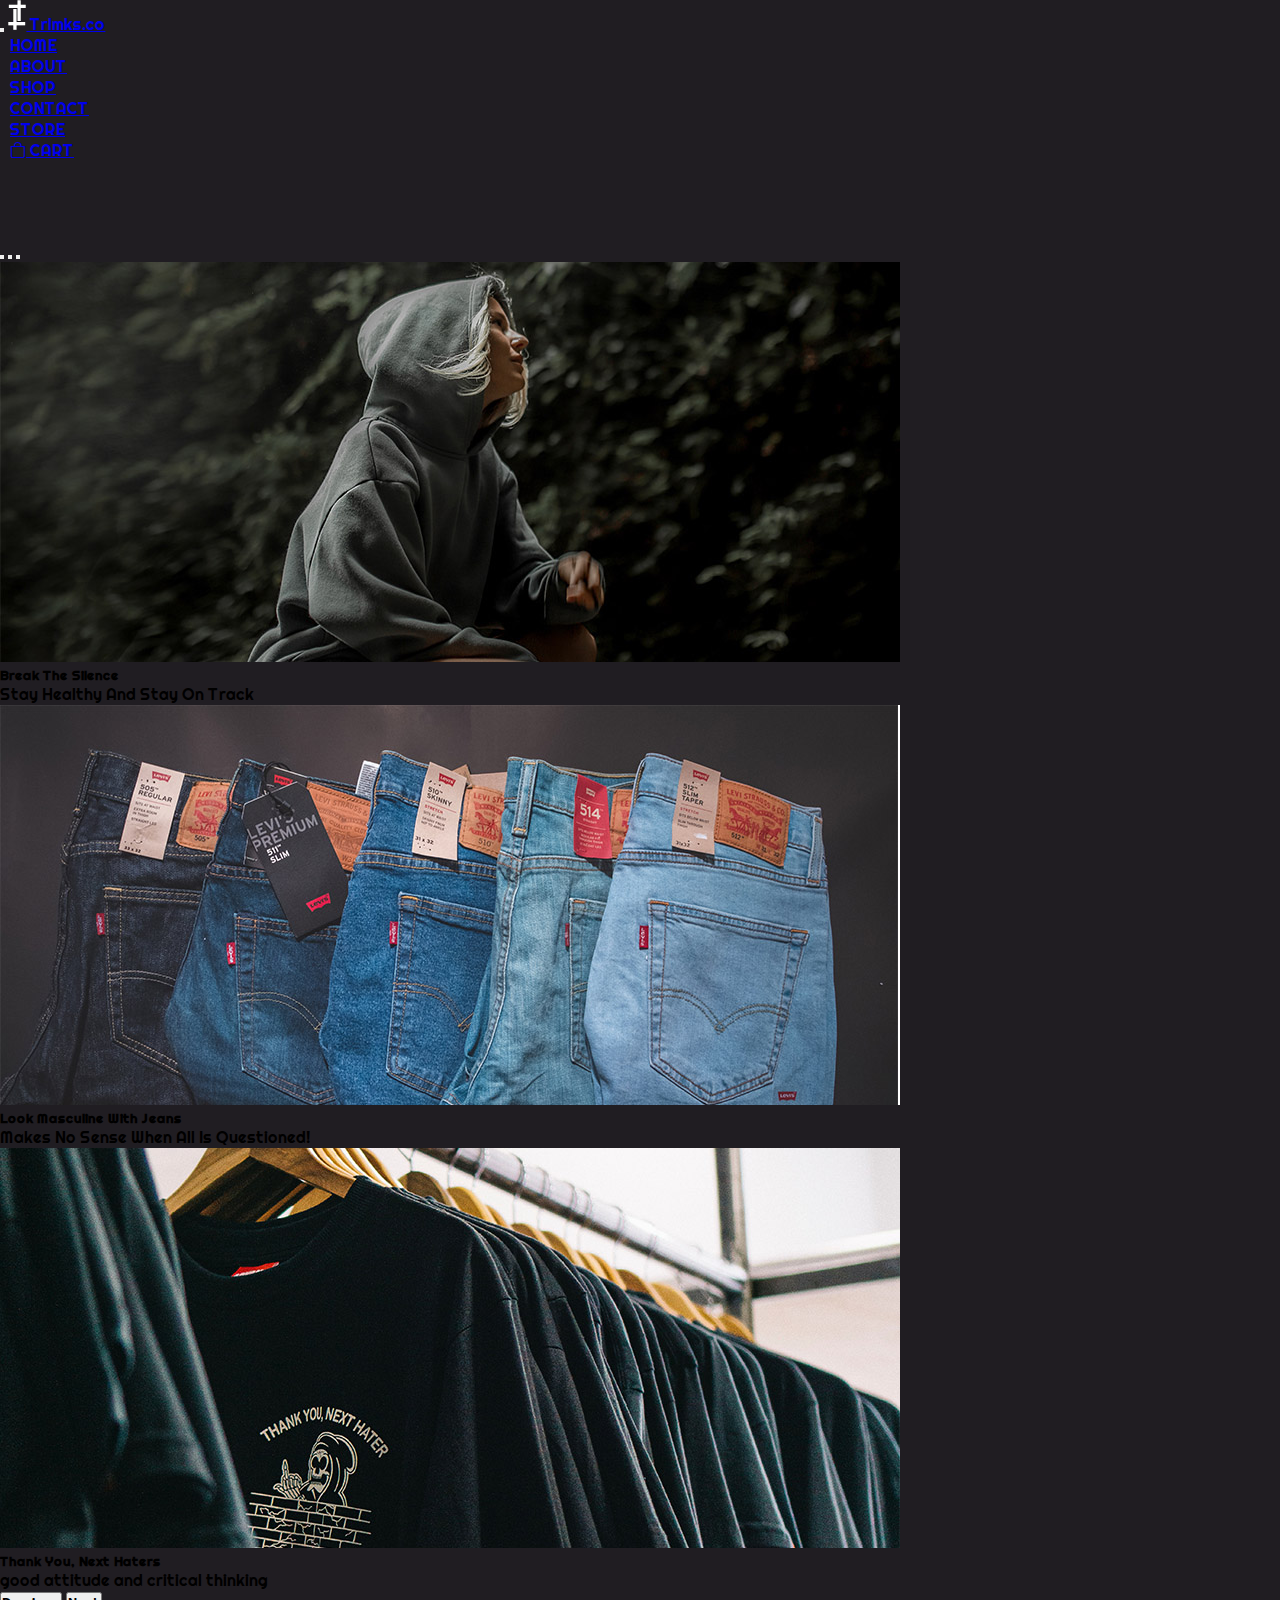
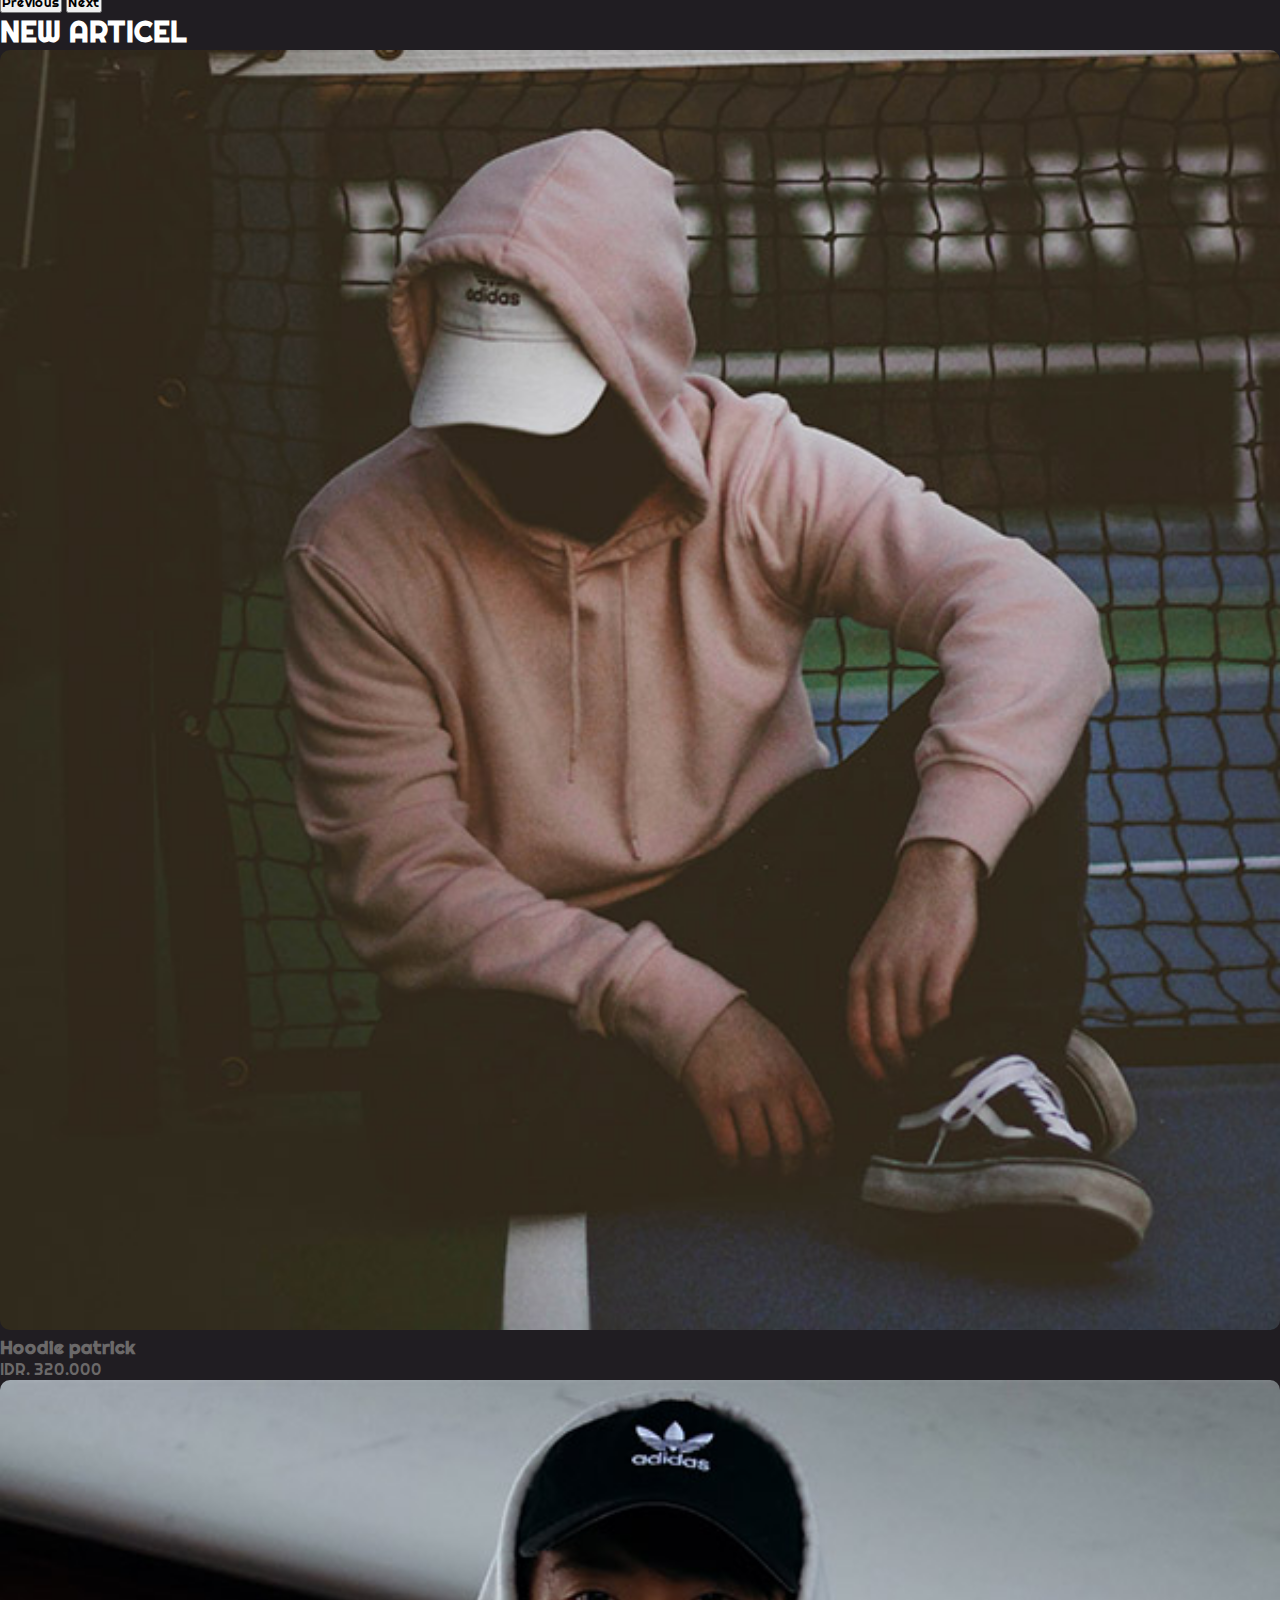
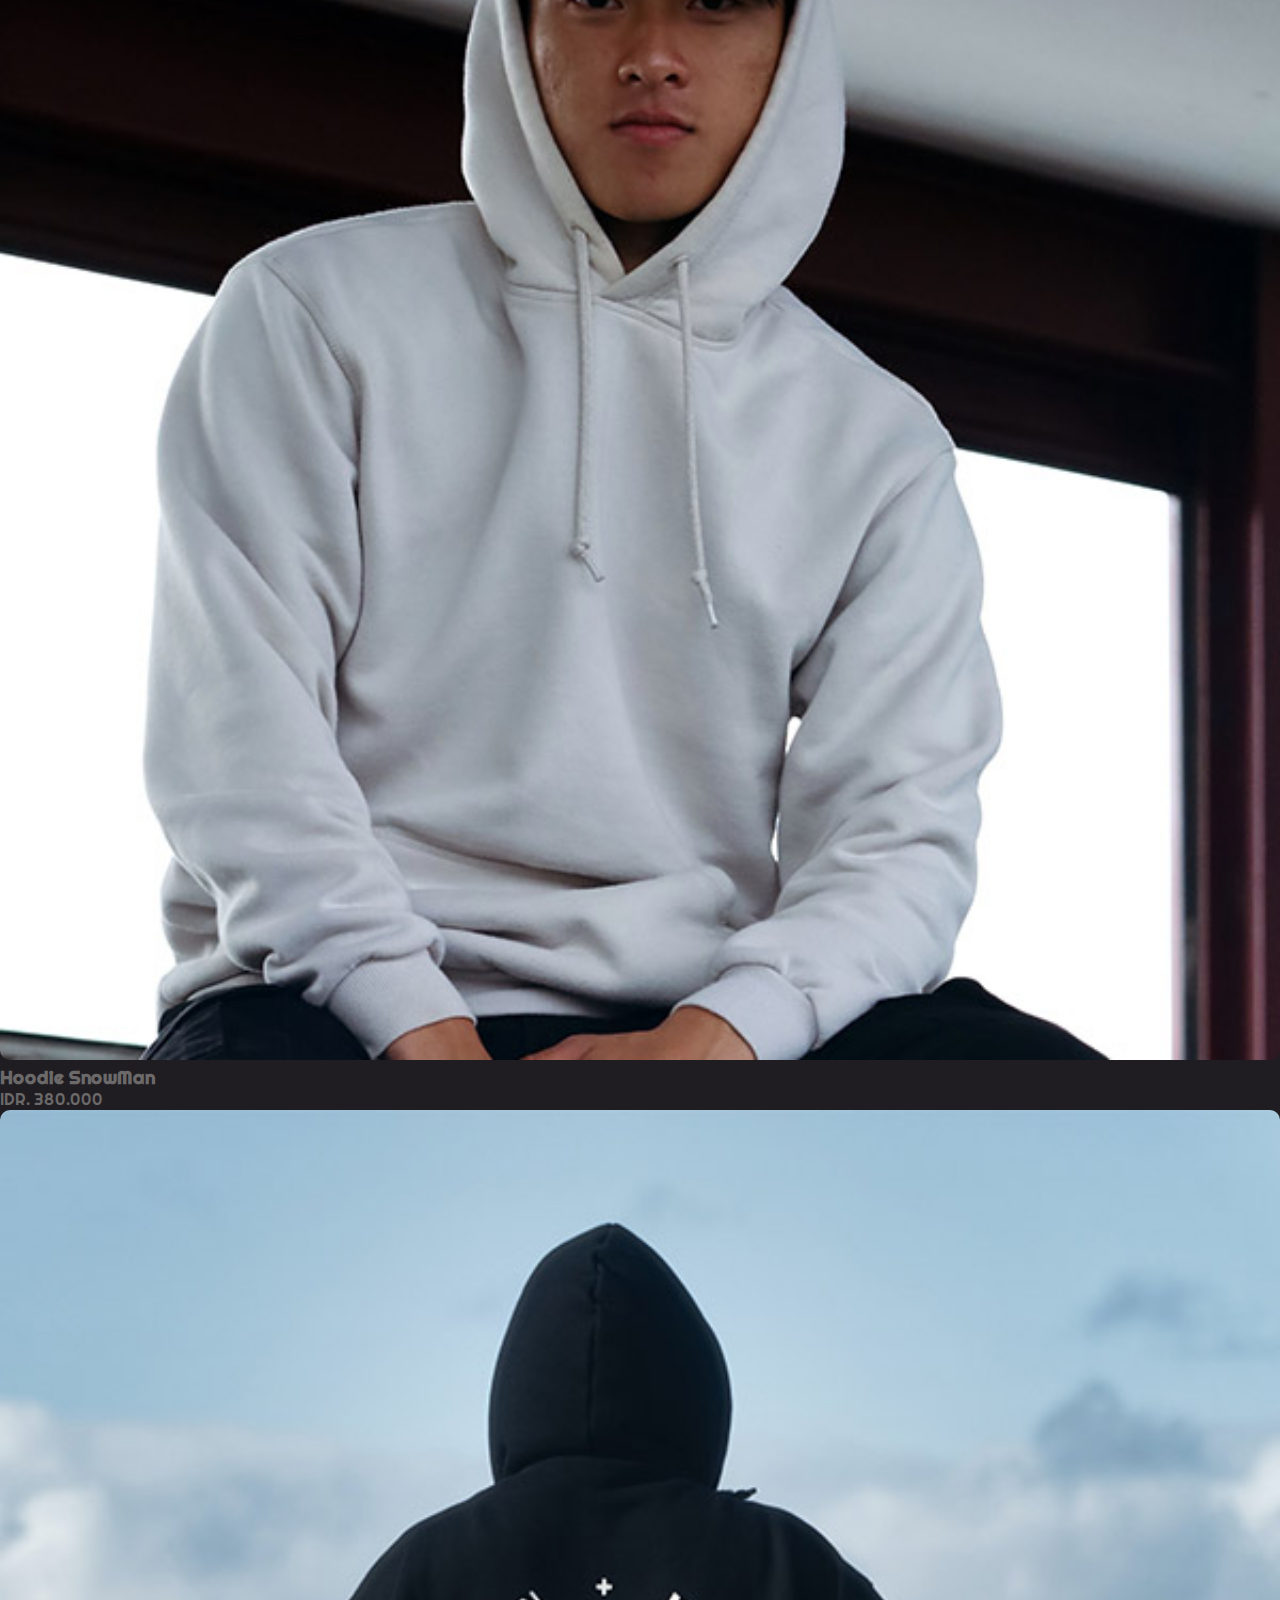
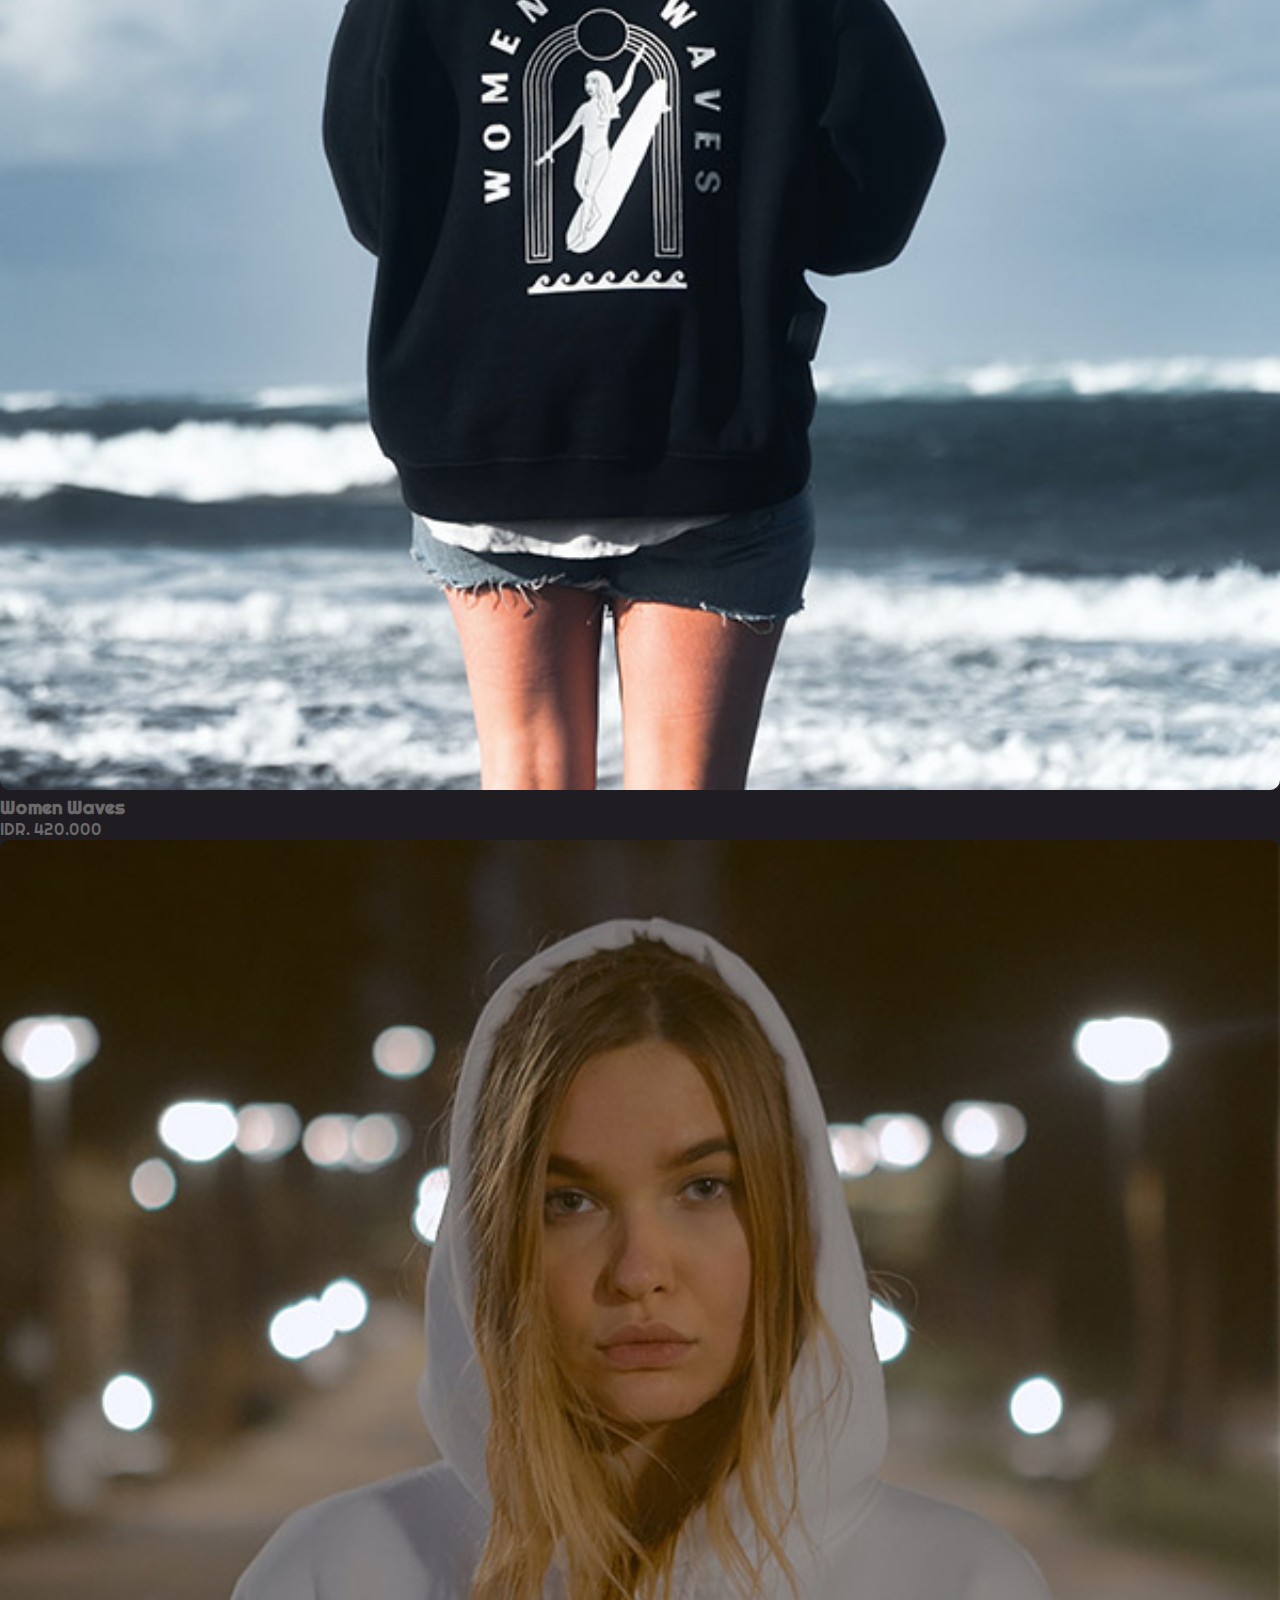
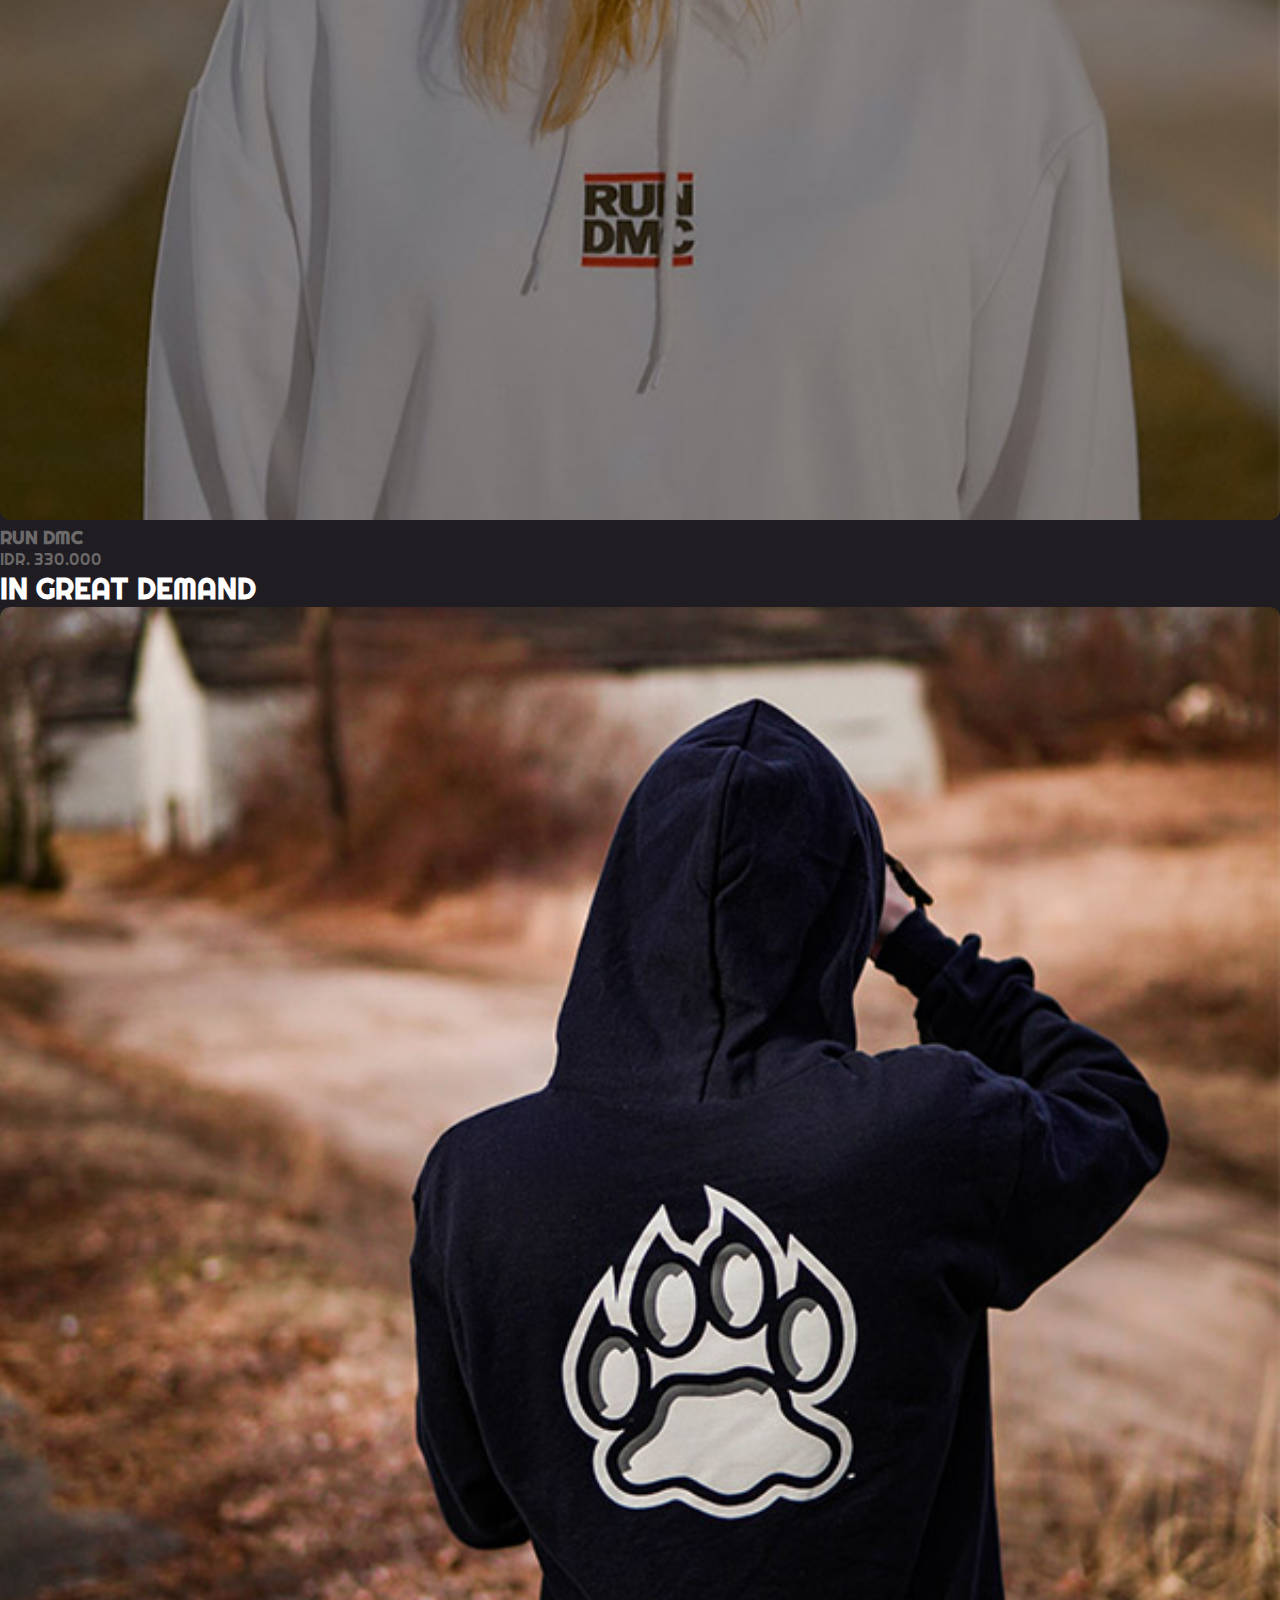
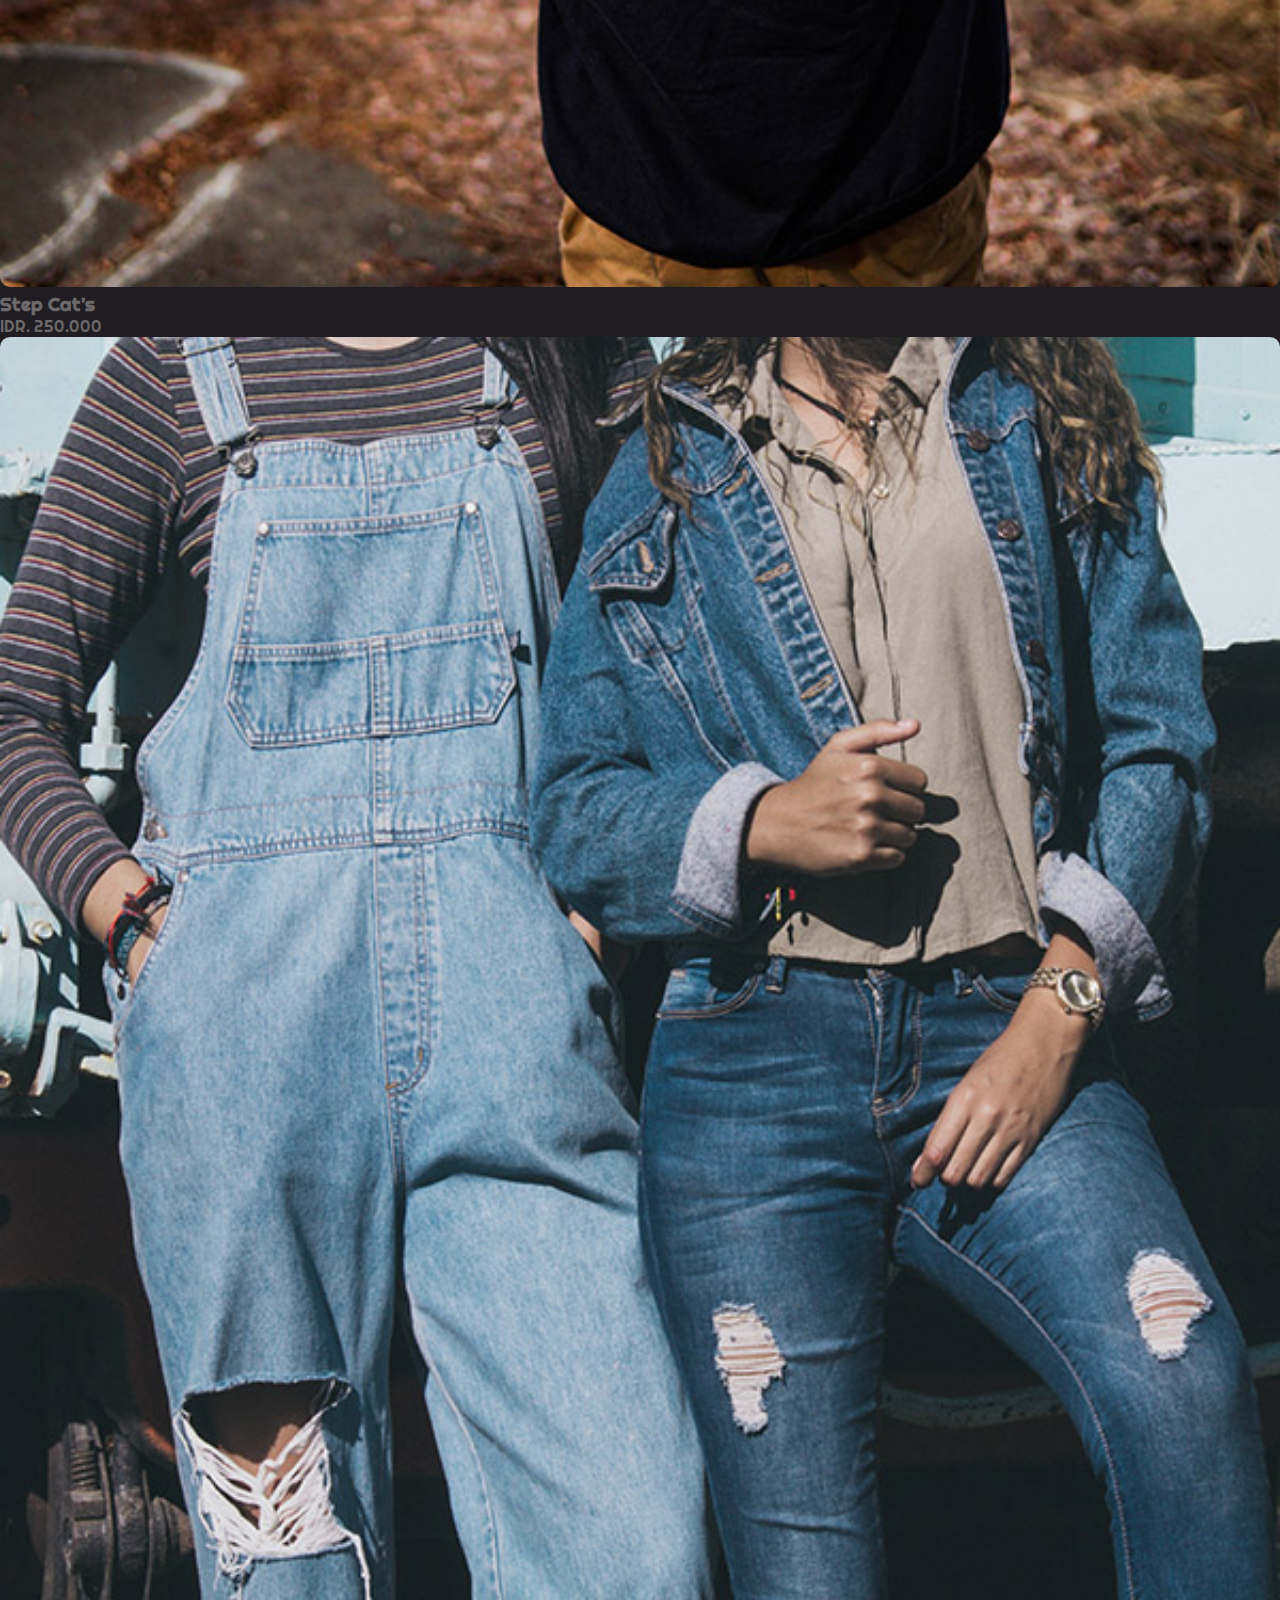
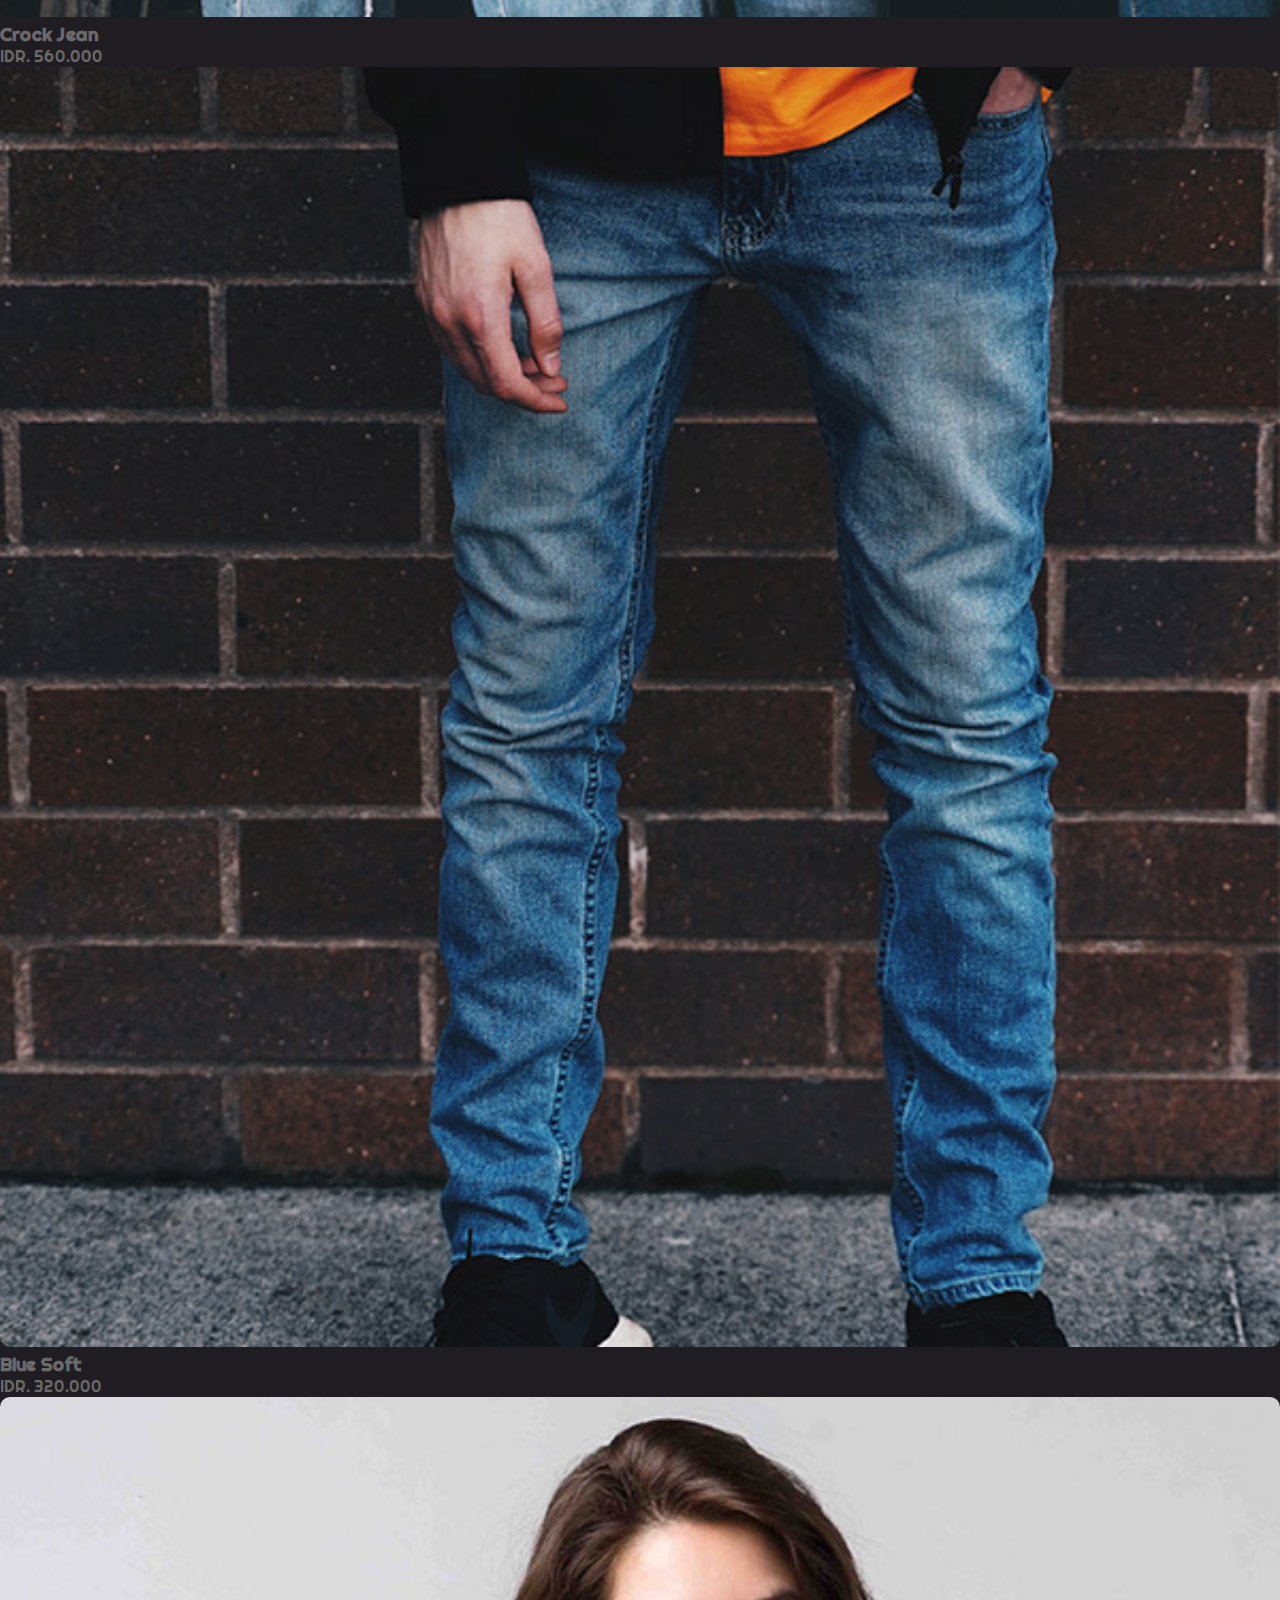
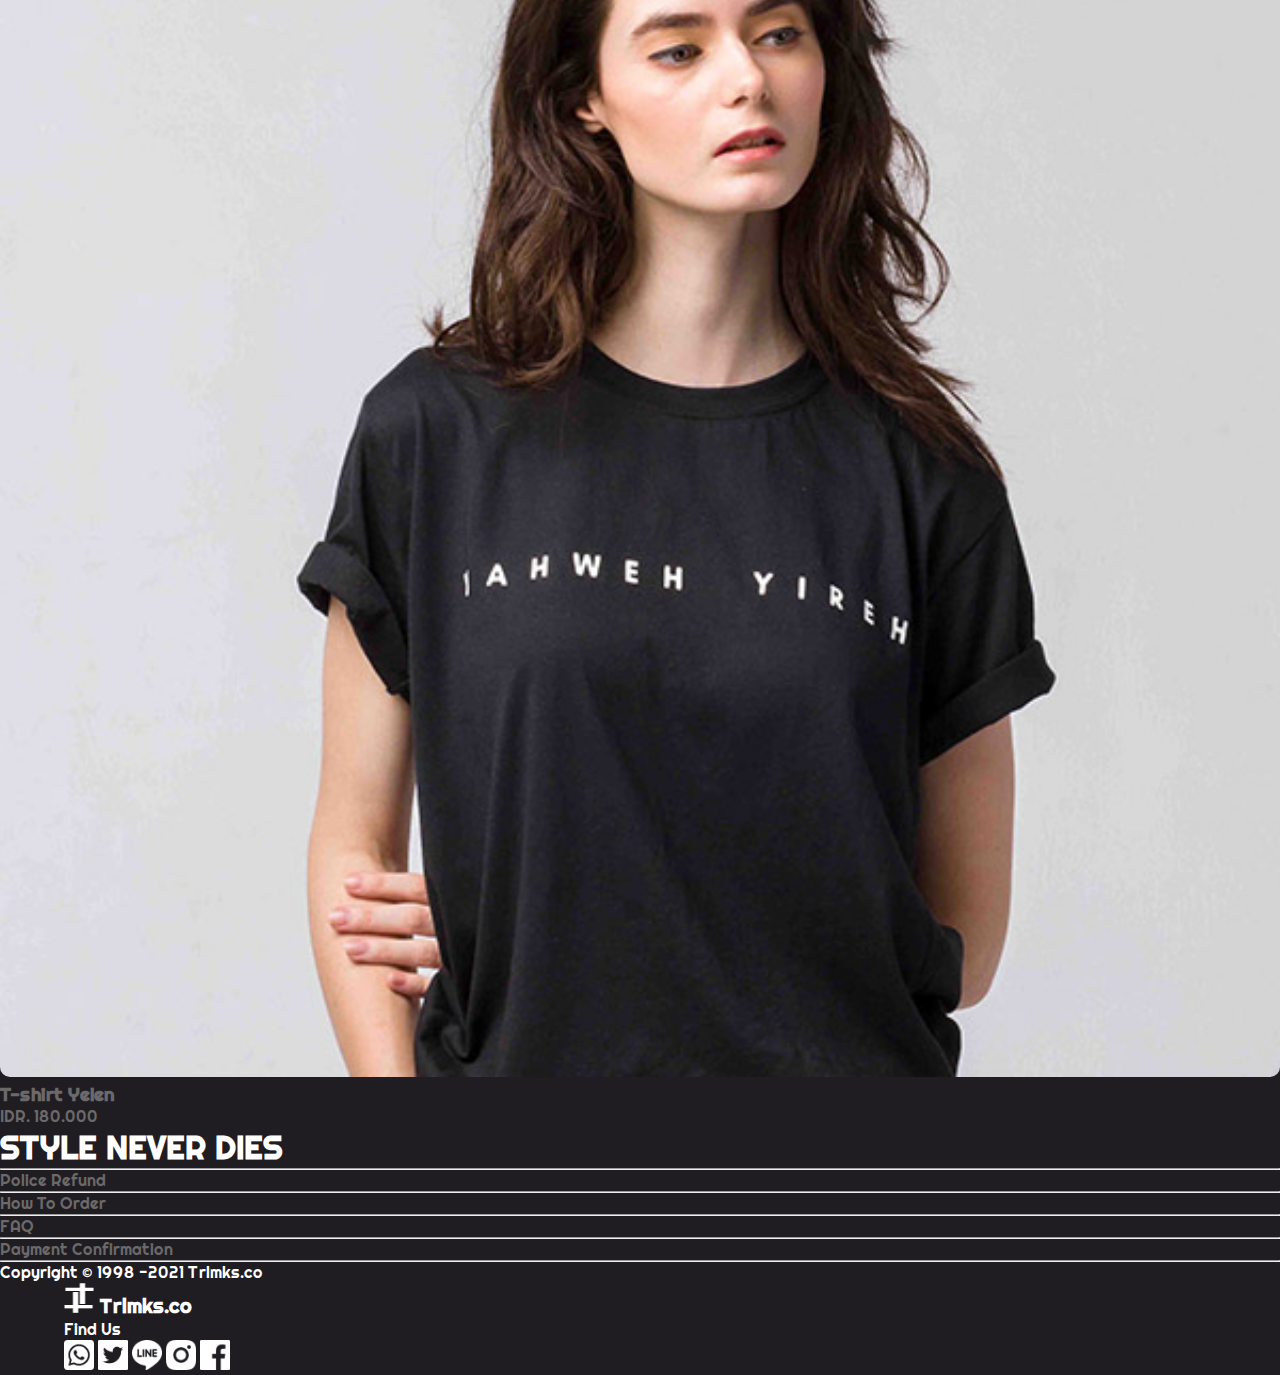
==== commit 031434c3: "menambah logo" ====
--- a/index.html
+++ b/index.html
@@ -19,7 +19,7 @@
         <button class="navbar-toggler" type="button" data-bs-toggle="collapse" data-bs-target="#navbarTogglerDemo01" aria-controls="navbarTogglerDemo01" aria-expanded="false" aria-label="Toggle navigation">
           <span class="navbar-toggler-icon"></span>
         </button>
-        <a class="navbar-brand" href="#">Trlmks.co</a>
+        <a class="navbar-brand" href="#"><img src="image/icon/LOGO.png" class="logo" alt=""> Trlmks.co</a>
         <div class="collapse navbar-collapse" id="navbarTogglerDemo01">
           <ul class="navbar-nav ms-auto mb-2 mb-lg-0">
             <li class="nav-item">
@@ -153,7 +153,7 @@
         </div>
         <p class="col-sm-12 order-1 text-center pt-4">Copyright © 1998 -2021 Trlmks.co</p>
         <div class="col-12 text-center col-sm-6" style="padding-left: 5%;">
-          <h3 style="font-size: 20px;">Trlmks.co</h3>
+          <h3 style="font-size: 20px;"><img src="image/icon/LOGO.png" alt=""> Trlmks.co</h3>
           <p>Find Us</p>
           <div class="sosmed">
             <a href=""><img src="image/icon/Vector-1.png" alt=""></a>
--- a/style.css
+++ b/style.css
@@ -12,6 +12,10 @@
 }
 nav ul li:hover{
     color: white;
+}
+.logo{
+    height: 30px;
+    object-fit: cover;
 }
 /* section================ */
 /* HEADING SLIDER */
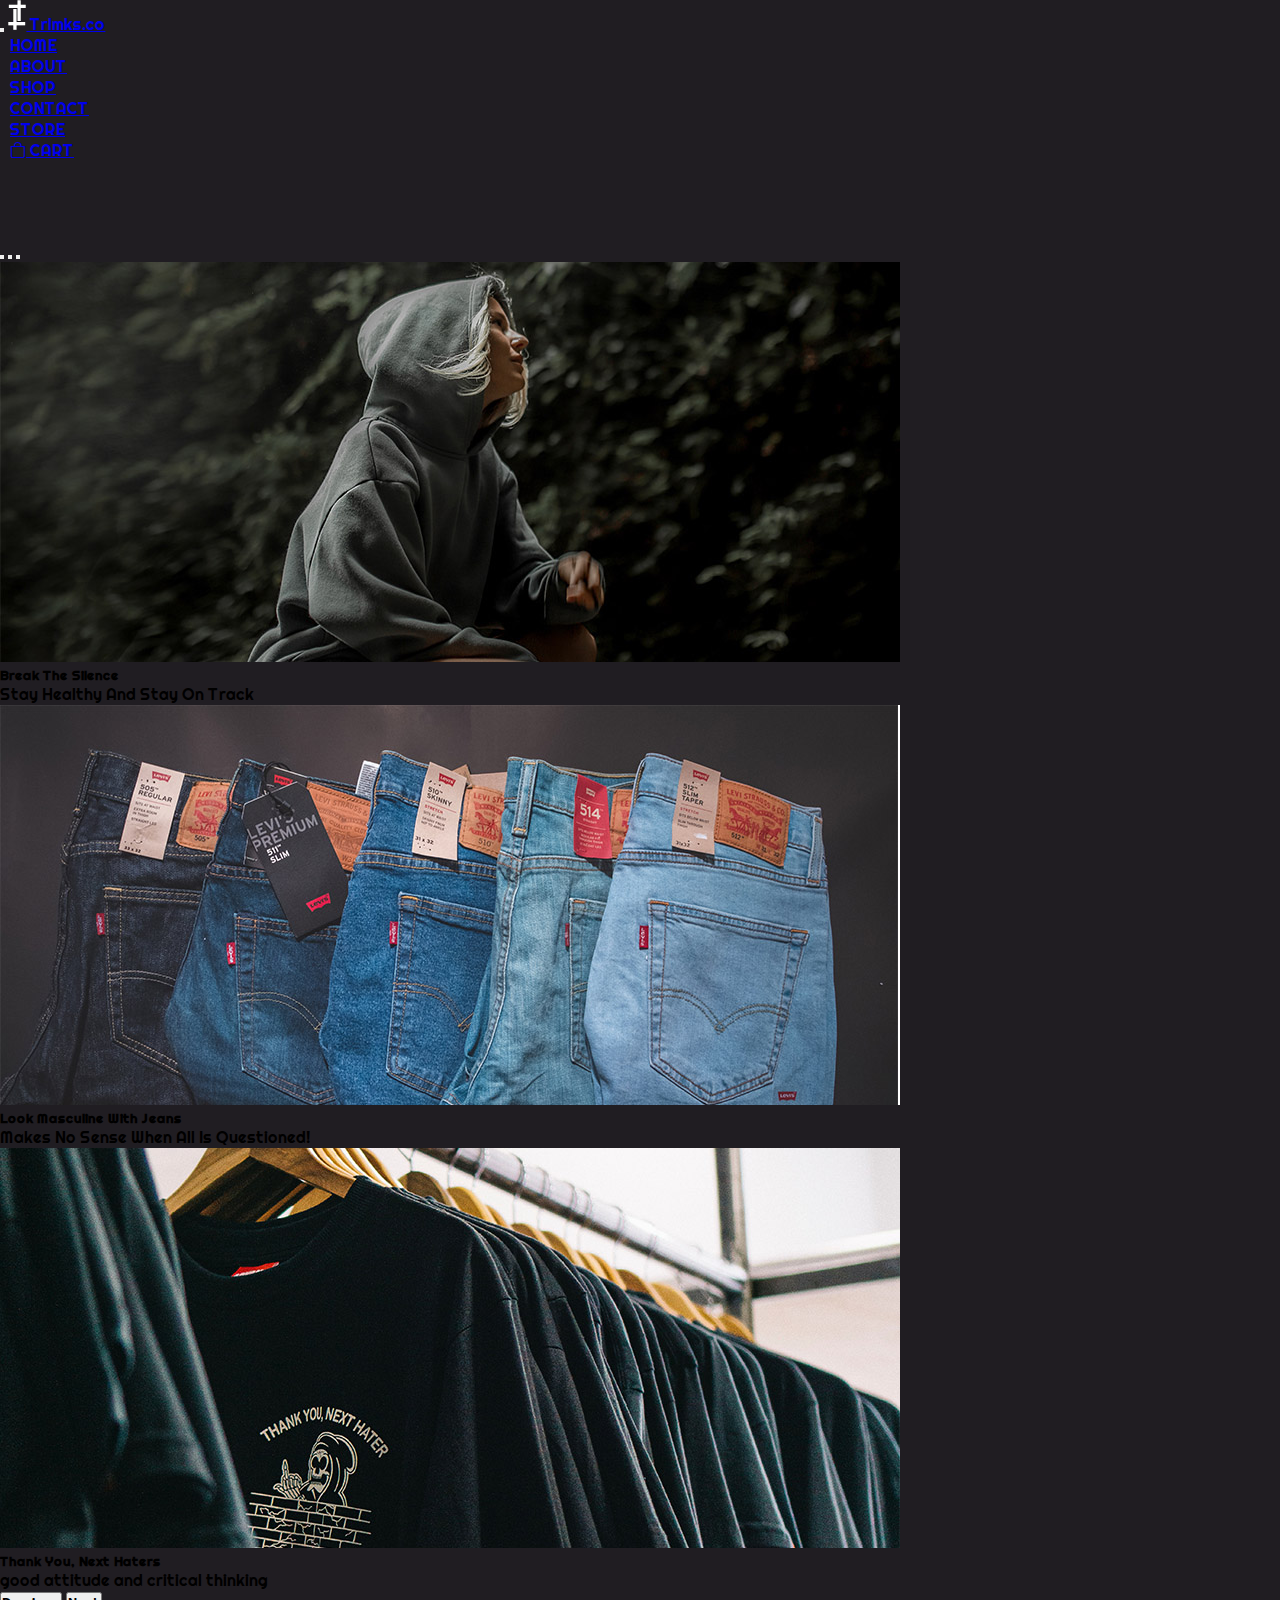
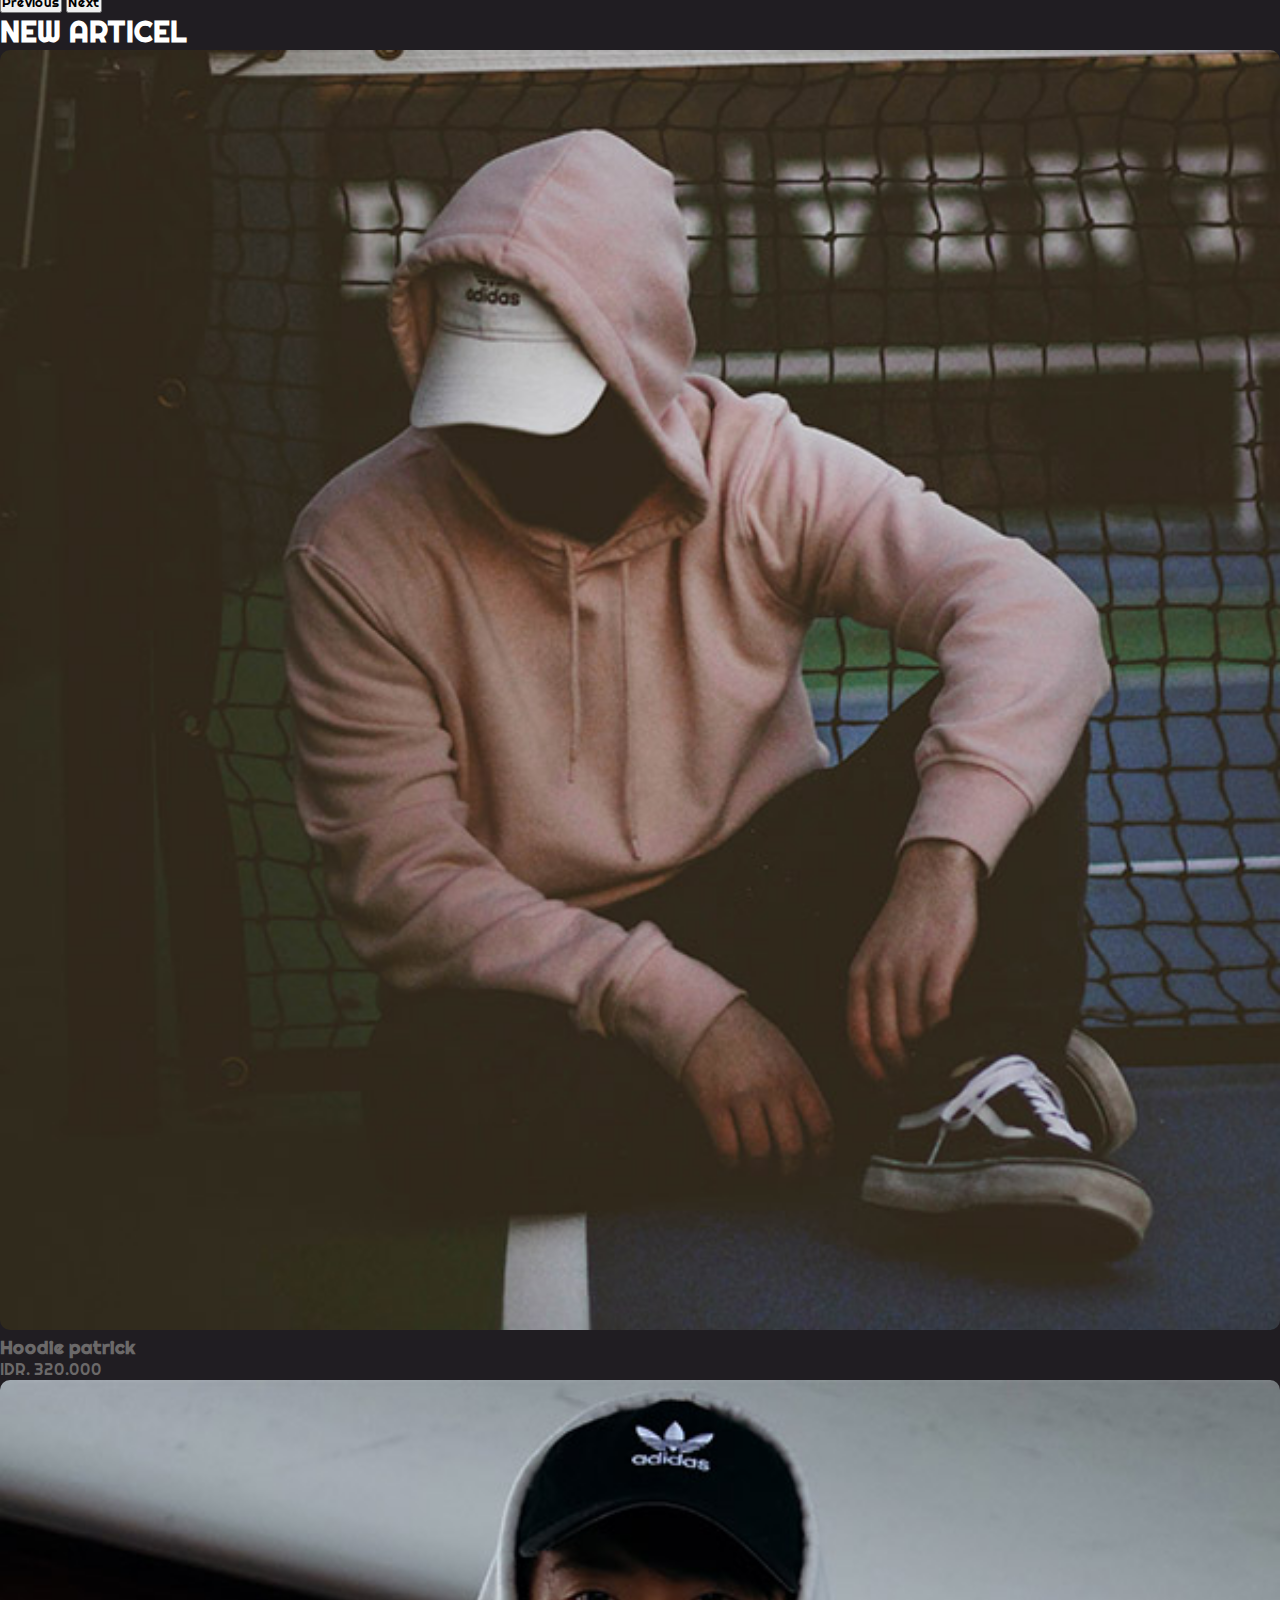
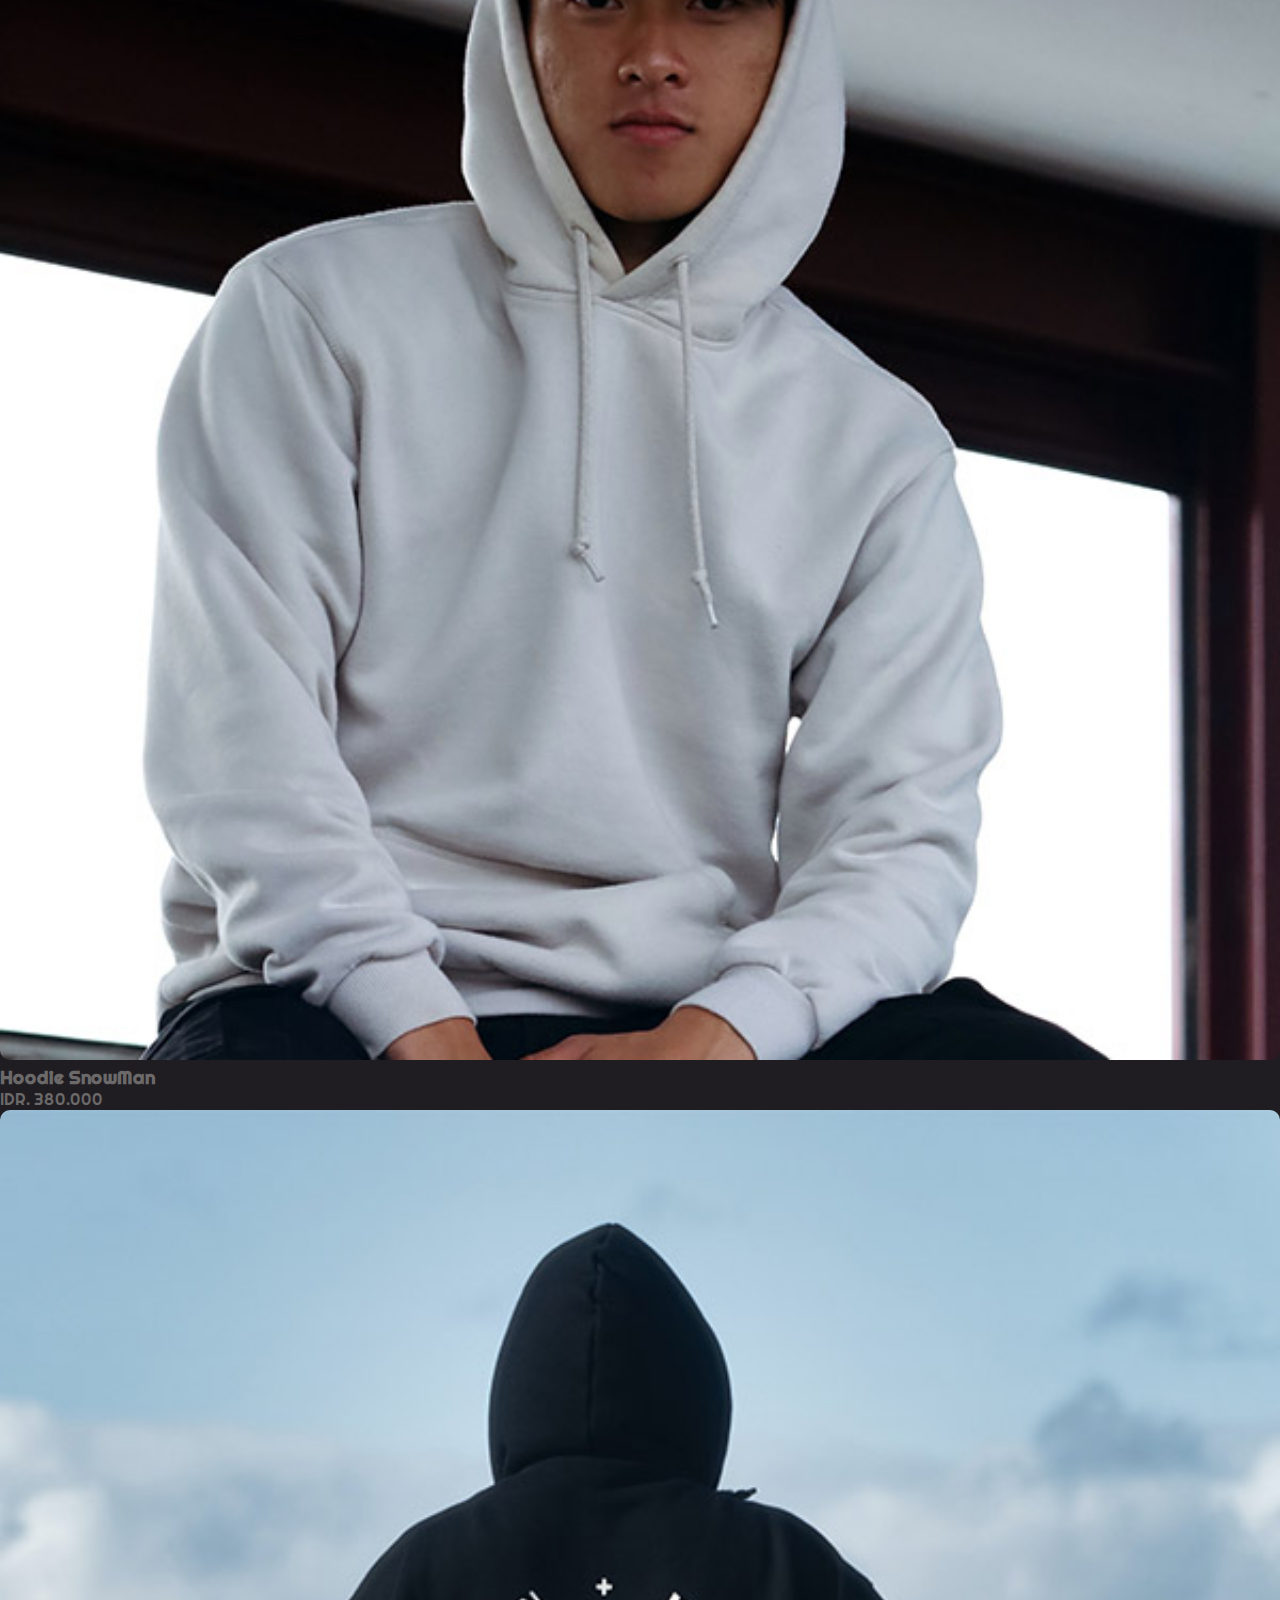
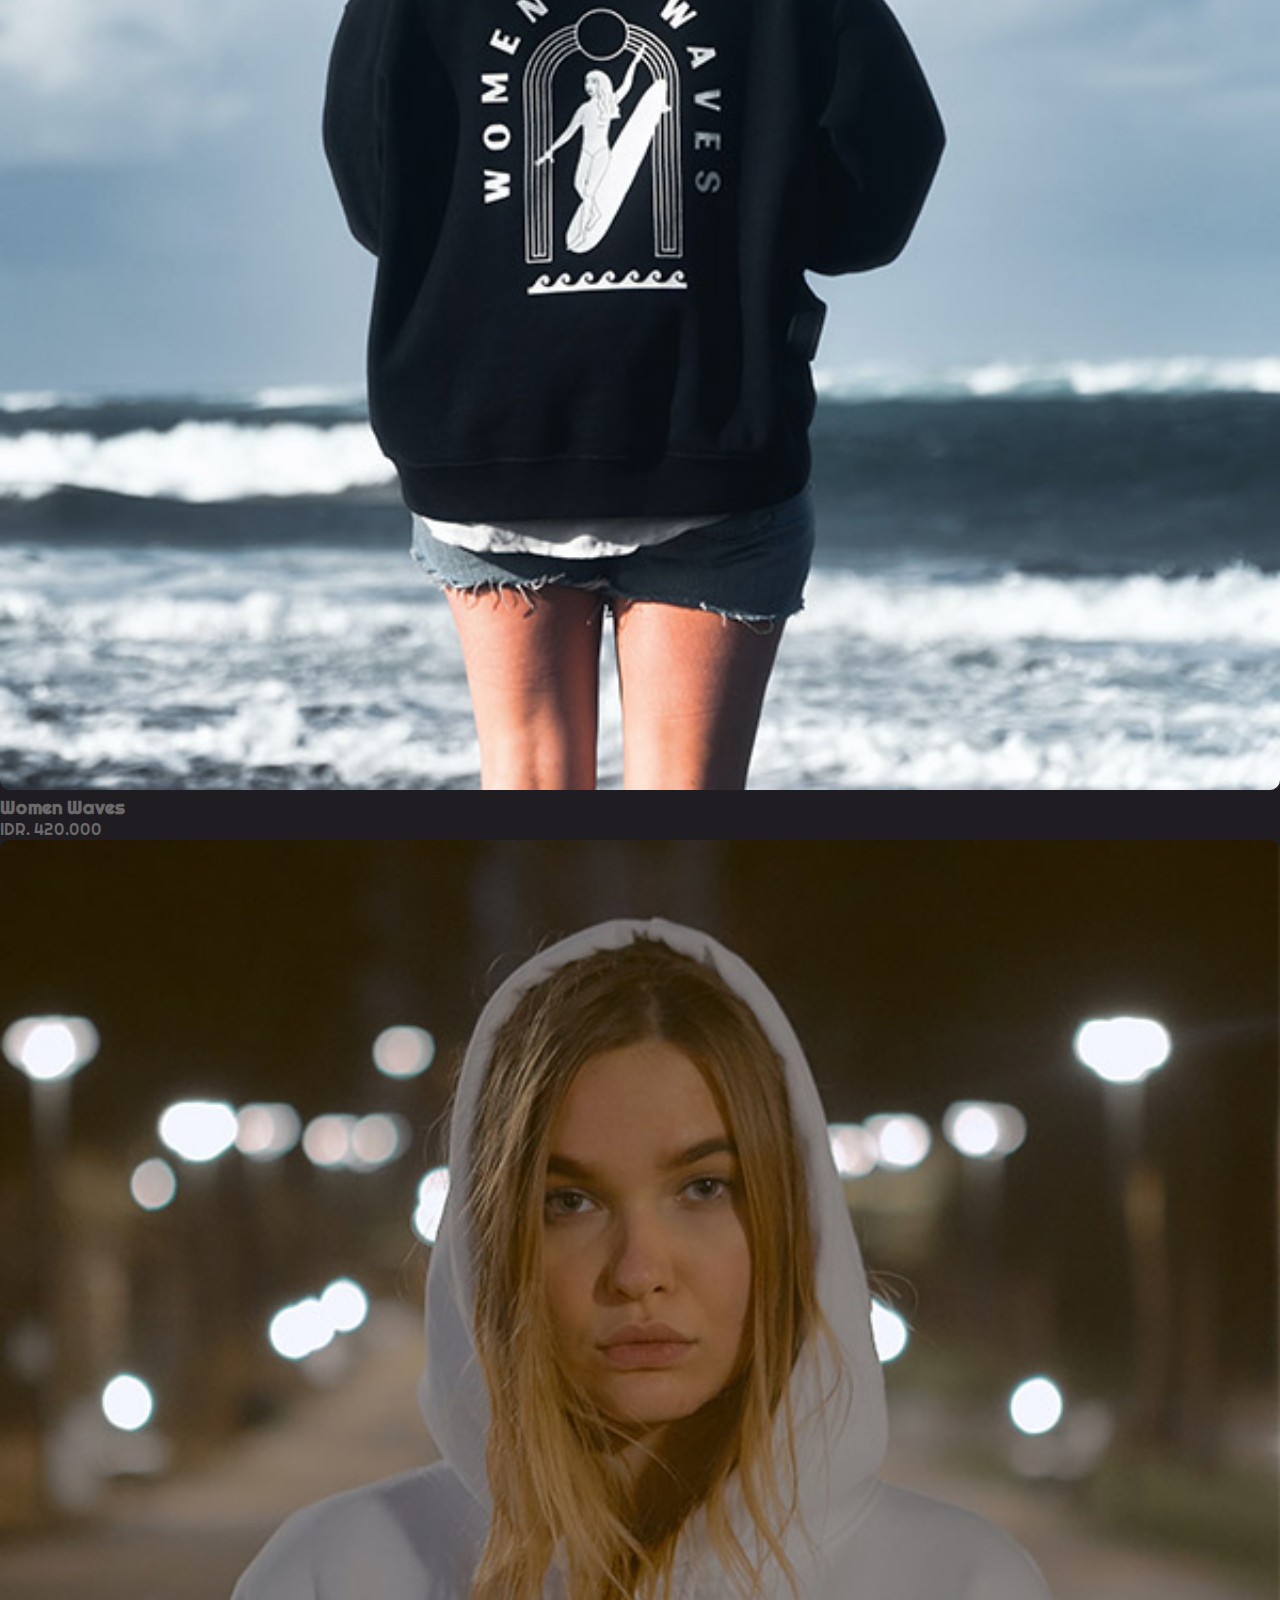
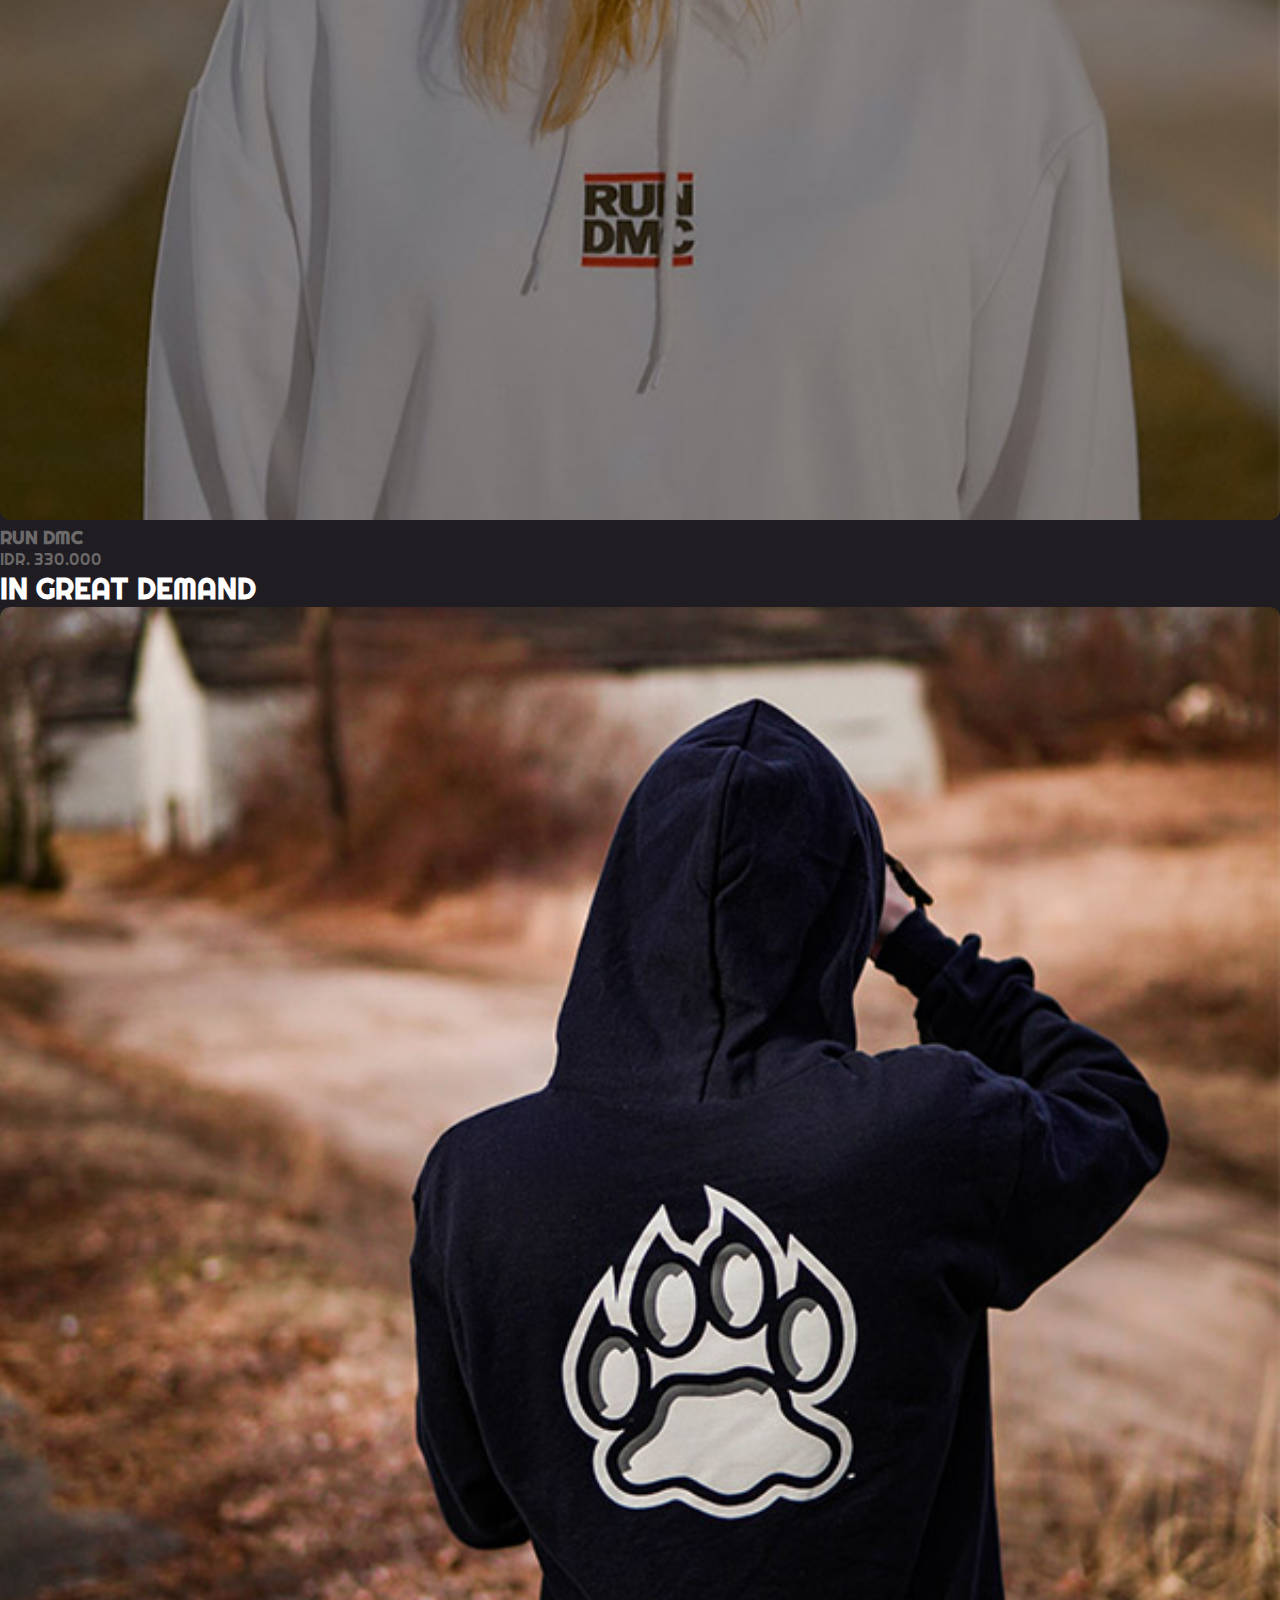
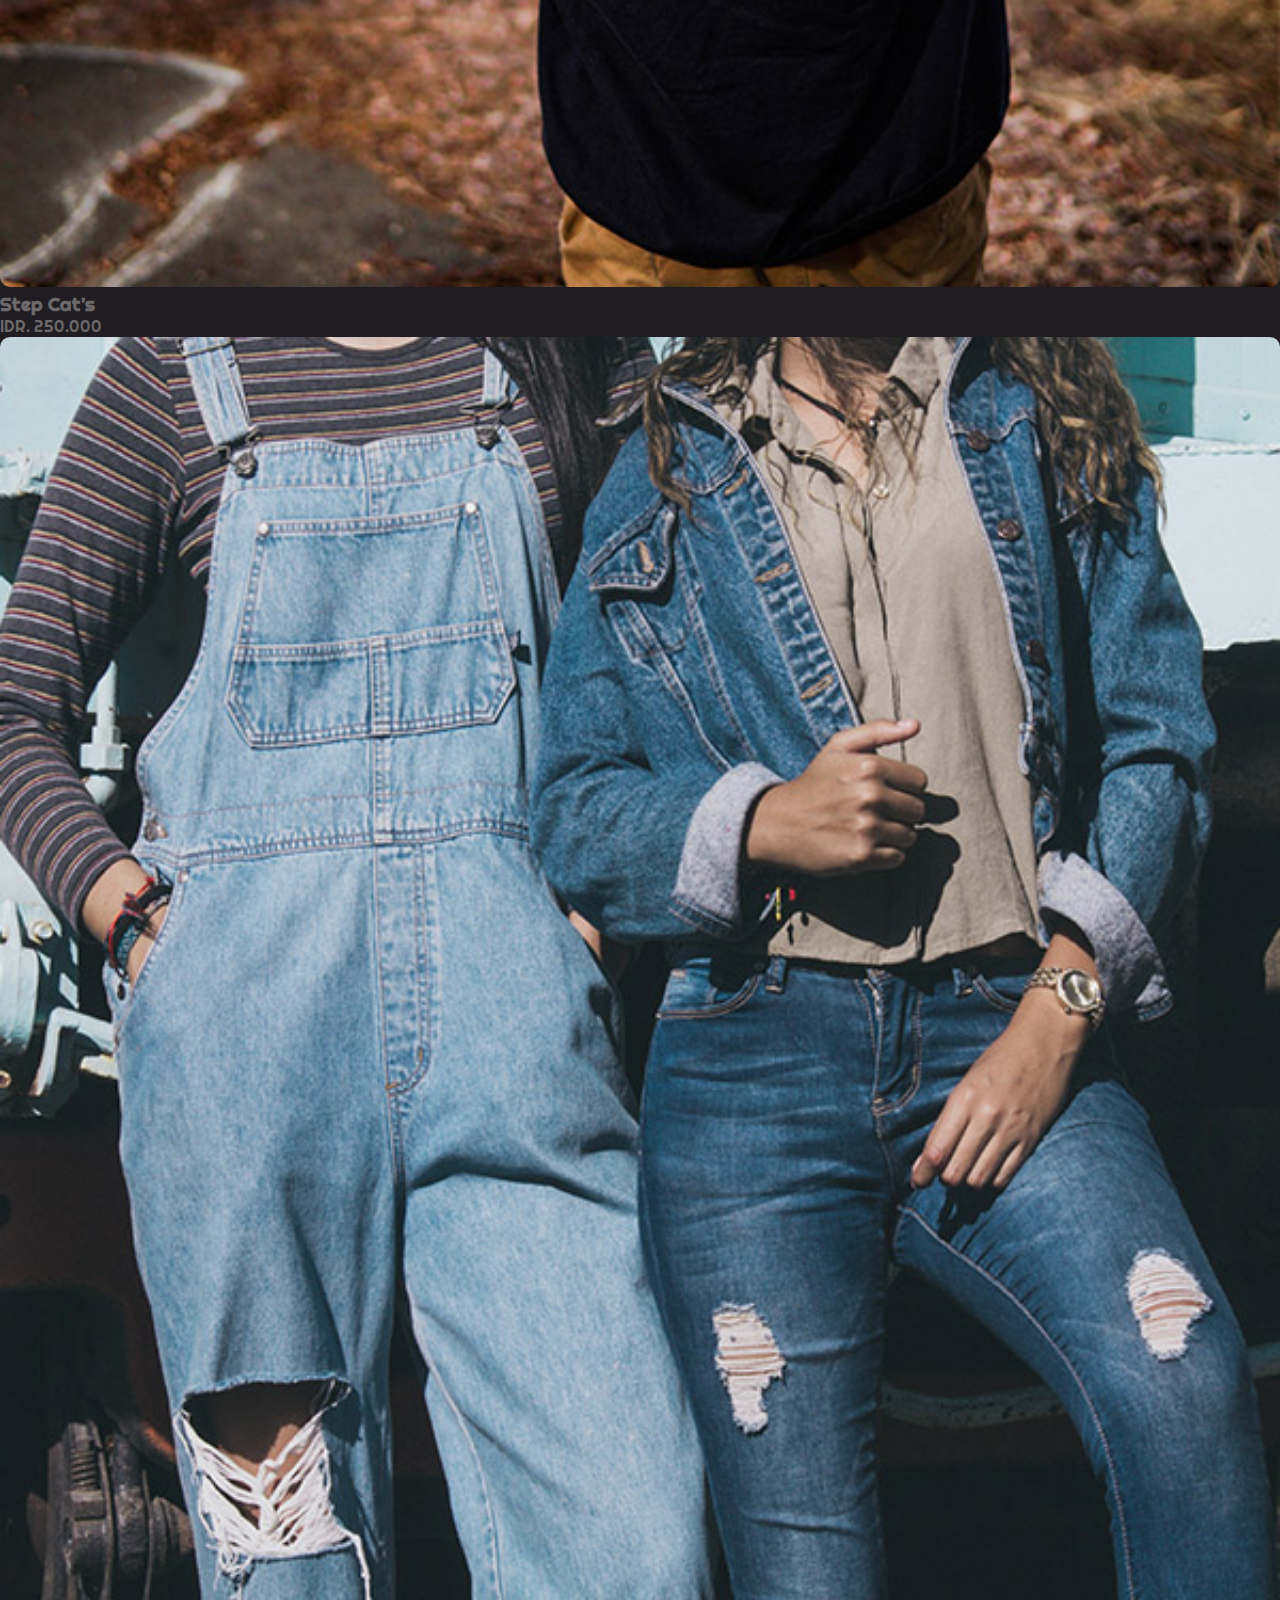
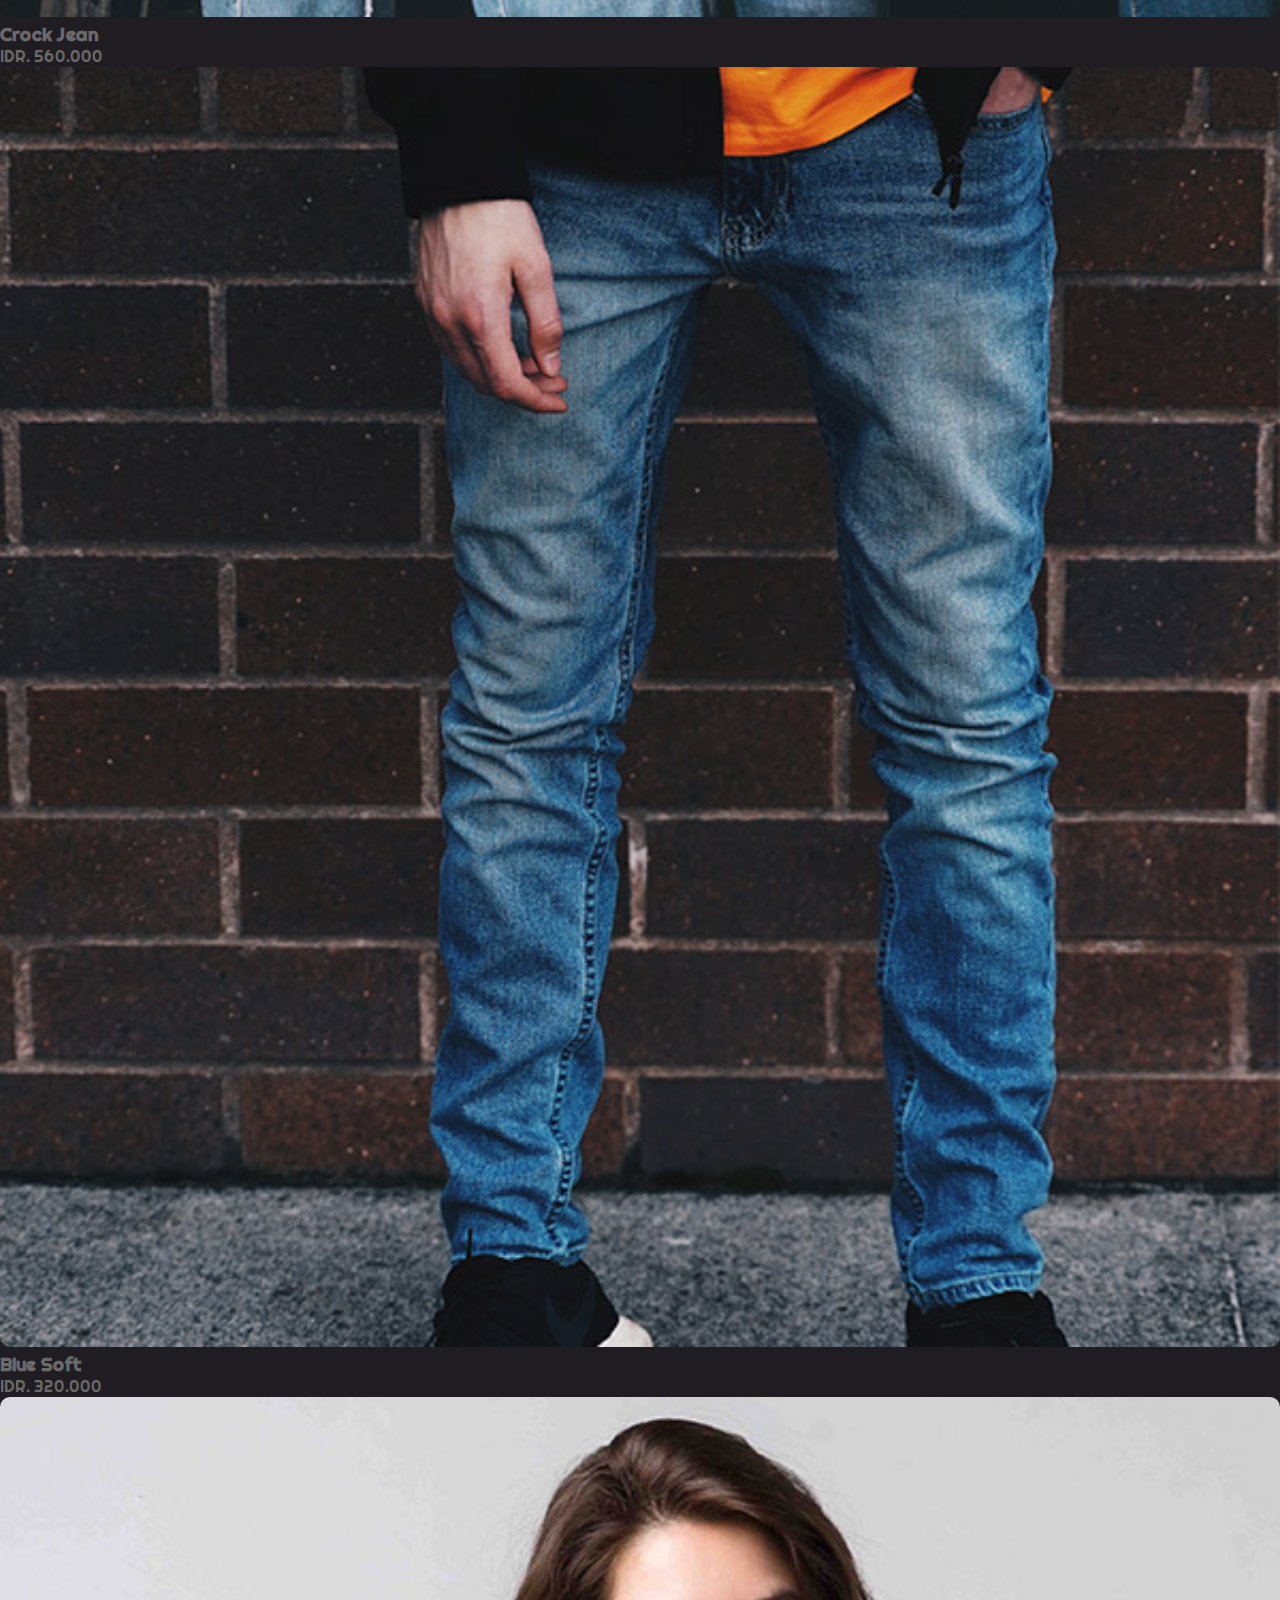
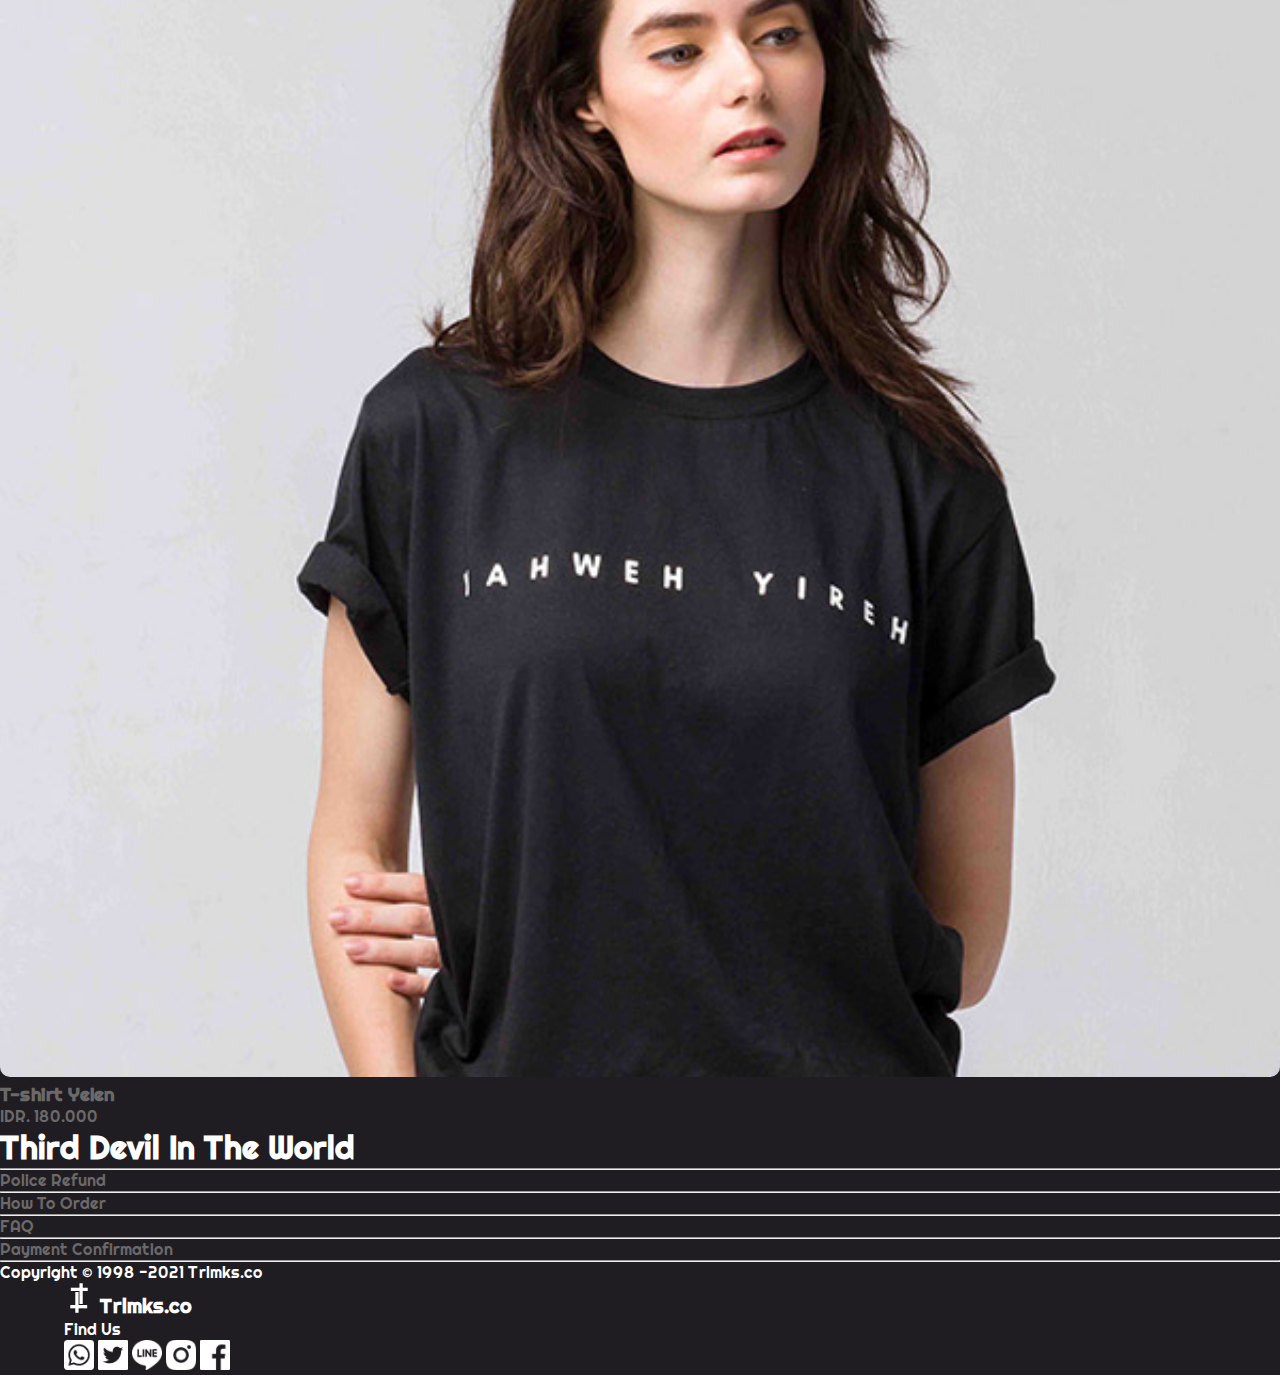
==== commit 67f1d5e6: "adjust about and shop page" ====
--- a/index.html
+++ b/index.html
@@ -11,7 +11,7 @@
     <!-- ICON BOOTSTRAP -->
     <link rel="stylesheet" href="https://cdn.jsdelivr.net/npm/bootstrap-icons@1.5.0/font/bootstrap-icons.css">
     <link rel="stylesheet" href="style.css">
-    <title>Trlmks.co</title>
+    <title> HOME Trlmks.co</title>
   </head>
   <body>
     <nav class="navbar navbar-expand-lg navbar-dark fixed-top border-bottom border-2" style="background-color: #201D22;">
@@ -26,10 +26,10 @@
               <a class="nav-link active" aria-current="page" href="#">HOME</a>
             </li>
             <li class="nav-item">
-              <a class="nav-link" href="#">ABOUT</a>
+              <a class="nav-link" href="about.html">ABOUT</a>
             </li>
             <li class="nav-item">
-              <a class="nav-link" href="#">SHOP</a>
+              <a class="nav-link" href="shop.html">SHOP</a>
             </li>
             <li class="nav-item">
               <a class="nav-link" href="#">CONTACT</a>
@@ -137,9 +137,10 @@
         </div>
       </div>
     </div>
+    <!-- footer -->
     <footer class="container mt-4 ">
       <div class="row mt-4">
-        <h1 class="text-center">STYLE NEVER DIES</h1>
+        <h1 class="text-center">Third Devil In The World</h1>
         <div class=" list-footer col-12 col-sm-6">
           <hr> 
           <a href="">Police Refund</a>
@@ -153,7 +154,7 @@
         </div>
         <p class="col-sm-12 order-1 text-center pt-4">Copyright © 1998 -2021 Trlmks.co</p>
         <div class="col-12 text-center col-sm-6" style="padding-left: 5%;">
-          <h3 style="font-size: 20px;"><img src="image/icon/LOGO.png" alt=""> Trlmks.co</h3>
+          <h3 style="font-size: 20px;"><img src="image/icon/LOGO.png" alt="" style="object-fit:contain;"> Trlmks.co</h3>
           <p>Find Us</p>
           <div class="sosmed">
             <a href=""><img src="image/icon/Vector-1.png" alt=""></a>
--- a/style.css
+++ b/style.css
@@ -10,9 +10,7 @@
 nav ul li{
     padding: 0 10px;
 }
-nav ul li:hover{
-    color: white;
-}
+
 .logo{
     height: 30px;
     object-fit: cover;
@@ -26,7 +24,7 @@
     color: rgb(107, 105, 105);
     text-decoration: none;
 }
-.main img:hover{
+.main img:hover, .thumbs img:hover{
     opacity: 50%;
     transition:all .5s;
     
@@ -53,3 +51,30 @@
 footer{
     color: white;
 }
+/* page shop */
+.shop ul{
+    list-style: none;
+}
+.shop-list ul li a{
+    text-decoration: none;
+    color: rgb(107, 105, 105);
+}
+.shop-list a:hover, .thumbs a:hover{
+    color: white;
+}
+.thumbs a{
+    color: rgb(107, 105, 105);
+    text-decoration: none;
+}
+/*css3 design scrollbar*/
+::-webkit-scrollbar {
+    width: 10px;
+}
+ 
+::-webkit-scrollbar-track {      
+    background: #232323;    
+}
+ 
+::-webkit-scrollbar-thumb {
+    background: #666;
+}
